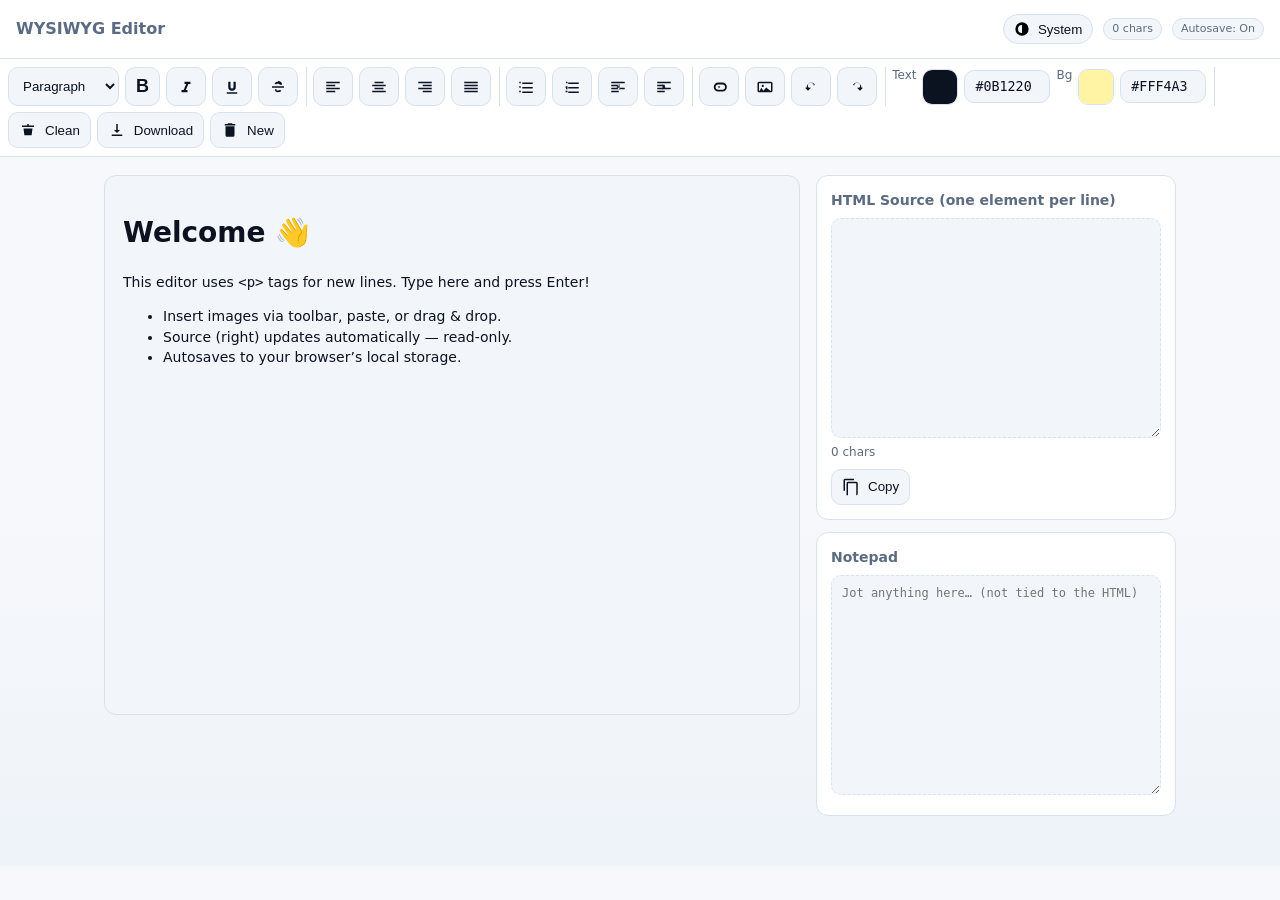
==== index.html @ 1e6ab8c6 "Update index.html" ====
<!doctype html>
<html lang="en" data-theme="">
<head>
  <meta charset="utf-8" />
  <title>WYSIWYG HTML Editor</title>
  <meta name="viewport" content="width=device-width, initial-scale=1" />
  <meta name="color-scheme" content="light dark">
  <style>
    /* ===== THEME VARIABLES ===== */
    :root{
      --bg:#f6f8fb; --bg-2:#eef3f9; --panel:#ffffff; --panel-2:#f2f6fb; --border:#d8e1ee;
      --text:#0b1220; --muted:#5b6b81; --accent:#2b6cff; --accent-2:#16a34a; --danger:#dc2626; --code-text:#0b1220;
      --btn-hover: color-mix(in srgb, var(--panel-2) 85%, var(--accent) 15%);
      --btn-hover-b: color-mix(in srgb, var(--border) 60%, var(--accent) 40%);
      --btn-active: color-mix(in srgb, var(--panel-2) 65%, var(--accent) 35%);
      --btn-active-b: color-mix(in srgb, var(--border) 40%, var(--accent) 60%);
      --color-scheme: light dark; /* controls native popups like color picker */
    }
    @media (prefers-color-scheme: dark){
      :root{
        --bg:#0f1216; --bg-2:#0c1016; --panel:#151a21; --panel-2:#1b2230; --border:#2a3442;
        --text:#e9eef6; --muted:#9db0c9; --accent:#6ea8ff; --accent-2:#7bd389; --danger:#ff6b6b; --code-text:#cfe4ff;
        --btn-hover: color-mix(in srgb, var(--panel-2) 85%, var(--accent) 15%);
        --btn-hover-b: color-mix(in srgb, var(--border) 60%, var(--accent) 40%);
        --btn-active: color-mix(in srgb, var(--panel-2) 65%, var(--accent) 35%);
        --btn-active-b: color-mix(in srgb, var(--border) 40%, var(--accent) 60%);
      }
    }
    [data-theme="light"]{ --color-scheme: light; }
    [data-theme="dark"]{ --color-scheme: dark; }

    /* ===== LAYOUT & UI ===== */
    *{box-sizing:border-box}
    body{
      margin:0; background:linear-gradient(180deg,var(--bg), var(--bg) 60%, var(--bg-2));
      color:var(--text);
      font:14px/1.45 system-ui,-apple-system,Segoe UI,Roboto,"Helvetica Neue",Arial,"Noto Sans","Apple Color Emoji","Segoe UI Emoji";
    }
    header{
      padding:14px 16px;border-bottom:1px solid var(--border);background:var(--panel);
      display:flex;align-items:center;gap:10px;flex-wrap:wrap;position:sticky;top:0;z-index:10;
    }
    header h1{margin:0;margin-right:auto;font-size:16px;font-weight:600;color:var(--muted);}
    .toolbar{
      display:flex;flex-wrap:wrap;gap:6px;background:var(--panel);padding:8px;border-bottom:1px solid var(--border);
      position:sticky;top:54px;z-index:9;
    }
    .group{display:flex;gap:6px;padding-right:8px;border-right:1px solid var(--border)}
    .group:last-child{border:none;padding-right:0}
    button.tool{
      appearance:none;border:1px solid var(--border);background:var(--panel-2);color:var(--text);
      padding:8px 10px;border-radius:10px;cursor:pointer;display:inline-flex;align-items:center;gap:8px;
      transition:background .15s,border-color .15s,transform .02s;user-select:none;
    }
    button.tool:hover{background:var(--btn-hover);border-color:var(--btn-hover-b)}
    button.tool:active{transform:translateY(1px)}
    button.tool[aria-pressed="true"]{background:var(--btn-active);border-color:var(--btn-active-b)}
    button.tool svg{width:18px;height:18px;fill:currentColor}
    .tool--text .txt{font-weight:900;font-size:18px;letter-spacing:.2px}
    select.tool, input.tool{
      background:var(--panel-2);color:var(--text);border:1px solid var(--border);
      border-radius:10px;padding:8px 10px;cursor:pointer
    }
    /* Color pickers match toolbar + follow theme; add HEX inputs */
    .color-wrap{display:flex;align-items:center;gap:6px}
    input[type="color"].tool{
      -webkit-appearance:none;appearance:none;width:36px;height:36px;padding:0;
      border:1px solid var(--border);border-radius:10px;background:var(--panel-2);cursor:pointer;
      color-scheme: var(--color-scheme);
    }
    input[type="color"].tool::-webkit-color-swatch-wrapper{padding:0}
    input[type="color"].tool::-webkit-color-swatch{border:none;border-radius:8px}
    input[type="color"].tool::-moz-color-swatch{border:none;border-radius:8px}
    input[type="text"].hex{
      width:86px; padding:8px 10px; border:1px solid var(--border); border-radius:10px;
      background:var(--panel-2); color:var(--text); font-family:ui-monospace,SFMono-Regular,Menlo,Consolas,monospace;
    }

    .wrap{
      max-width:1100px;margin:18px auto;padding:0 14px 32px;
      display:grid;grid-template-columns:1fr 360px;gap:16px;
    }
    @media (max-width: 980px){.wrap{grid-template-columns:1fr}}
    .editor{
      min-height:60vh;background:var(--panel-2);border:1px solid var(--border);
      border-radius:12px;padding:18px;outline:none;overflow:auto;
    }
    .editor:focus{box-shadow:0 0 0 2px color-mix(in srgb, var(--accent) 15%, transparent), 0 0 0 1px color-mix(in srgb, var(--accent) 25%, transparent)}
    .side{display:flex;flex-direction:column;gap:12px;}
    .card{background:var(--panel);border:1px solid var(--border);
      border-radius:12px;padding:14px;}
    .card h3{margin:0 0 8px;font-size:14px;color:var(--muted)}
    textarea.code{
      width:100%;min-height:220px;background:var(--panel-2);color:var(--code-text);
      border:1px dashed var(--border);border-radius:10px;padding:10px;
      font-family:ui-monospace,SFMono-Regular,Menlo,Consolas,monospace;font-size:12px
    }
    .status{font-size:12px;color:var(--muted)}
    .pill{font-size:11px;padding:2px 8px;border:1px solid var(--border);
      background:var(--panel-2);color:var(--muted);border-radius:999px}

    /* Theme toggle chip */
    .theme-toggle{
      display:inline-flex;align-items:center;gap:8px;border:1px solid var(--border);
      background:var(--panel-2);color:var(--text);padding:6px 10px;border-radius:999px;cursor:pointer;
    }
    .theme-toggle svg{width:16px;height:16px}

    /* Themed dialogs */
    dialog{
      border:1px solid var(--border); border-radius:12px; padding:16px 16px 12px;
      background:var(--panel); color:var(--text); max-width:520px;
    }
    dialog::backdrop{ background: rgba(0,0,0,.45); }
    dialog form h3{ margin:0 0 10px; color:var(--text); }
    dialog label{display:block; margin-top:10px; font-size:13px; color:var(--muted)}
    dialog input, dialog button{ font:inherit; color:var(--text); }
    dialog input{
      width:100%; padding:8px 10px; border-radius:10px; border:1px solid var(--border);
      background:var(--panel-2); margin-top:4px;
    }
    dialog .row{display:grid; grid-template-columns:1fr 1fr; gap:10px}
    dialog menu{ margin:14px 0 0; padding:0; }
    dialog button{
      appearance:none; border:1px solid var(--border); background:var(--panel-2);
      padding:8px 12px; border-radius:10px; cursor:pointer;
    }
    dialog button:hover{ background:var(--btn-hover); border-color:var(--btn-hover-b); }
  </style>
</head>
<body>
  <header>
    <h1>WYSIWYG Editor</h1>
    <button id="themeBtn" class="theme-toggle" title="Theme: System">
      <svg id="themeIcon" viewBox="0 0 24 24" aria-hidden="true"><path d="M12 2a10 10 0 100 20 10 10 0 000-20zm0 4v12a6 6 0 010-12z"/></svg>
      <span id="themeLabel">System</span>
    </button>
    <span class="pill" id="bodyCount">0 chars</span>
    <span class="pill" title="Autosaves locally">Autosave: On</span>
  </header>

  <!-- TOOLBAR -->
  <div class="toolbar" role="toolbar" aria-label="Editor toolbar">
    <div class="group">
      <select id="blockFormat" class="tool" title="Paragraph / Heading">
        <option value="p" selected>Paragraph</option>
        <option value="h1">Heading 1</option>
        <option value="h2">Heading 2</option>
        <option value="h3">Heading 3</option>
        <option value="blockquote">Blockquote</option>
        <option value="pre">Code Block</option>
      </select>
      <button class="tool tool--text" data-cmd="bold" aria-label="Bold (Ctrl/Cmd+B)"><span class="txt">B</span></button>
      <button class="tool" data-cmd="italic" aria-label="Italic (Ctrl/Cmd+I)">
        <svg viewBox="0 0 24 24"><path d="M10 5v3h2.2l-3.4 8H6v3h8v-3h-2.2l3.4-8H18V5z"/></svg>
      </button>
      <button class="tool" data-cmd="underline" aria-label="Underline (Ctrl/Cmd+U)">
        <svg viewBox="0 0 24 24"><path d="M12 17a5 5 0 005-5V5h-3v7a2 2 0 01-4 0V5H7v7a5 5 0 005 5zm-7 2v2h14v-2H5z"/></svg>
      </button>
      <!-- cleaner strike icon -->
      <button class="tool" data-cmd="strikeThrough" aria-label="Strikethrough">
        <svg viewBox="0 0 24 24"><path d="M4 11h16v2H4zM8 16c0 1.8 2 3 4 3 1.8 0 3.3-.6 4.4-1.6l-1.6-1.6c-.6.6-1.6 1-2.8 1-1.3 0-2-.5-2-.9 0-.3.1-.6.4-.9H8.3c-.2.3-.3.7-.3 1zM12 5c-2.2 0-3.8.9-4.6 2l1.8 1.8c.5-.7 1.5-1.3 2.8-1.3 1.3 0 2.2.5 2.2 1.1 0 .2 0 .3-.1.4h3.1c.1-.3.2-.6.2-1 0-2-2.1-4-5.4-4z"/></svg>
      </button>
    </div>

    <div class="group">
      <button class="tool" data-cmd="justifyLeft" aria-label="Align Left">
        <svg viewBox="0 0 24 24"><path d="M3 5h18v2H3zM3 9h12v2H3zM3 13h18v2H3zM3 17h12v2H3z"/></svg>
      </button>
      <button class="tool" data-cmd="justifyCenter" aria-label="Align Center">
        <svg viewBox="0 0 24 24"><path d="M6 5h12v2H6zM3 9h18v2H3zM6 13h12v2H6zM3 17h18v2H3z"/></svg>
      </button>
      <button class="tool" data-cmd="justifyRight" aria-label="Align Right">
        <svg viewBox="0 0 24 24"><path d="M3 5h18v2H3zM9 9h12v2H9zM3 13h18v2H3zM9 17h12v2H9z"/></svg>
      </button>
      <button class="tool" data-cmd="justifyFull" aria-label="Justify">
        <svg viewBox="0 0 24 24"><path d="M3 5h18v2H3zM3 9h18v2H3zM3 13h18v2H3zM3 17h18v2H3z"/></svg>
      </button>
    </div>

    <div class="group">
      <button class="tool" data-cmd="insertUnorderedList" aria-label="Bulleted List">
        <svg viewBox="0 0 24 24"><path d="M7 6h14v2H7zM3 5h2v2H3zM7 12h14v2H7zM3 11h2v2H3zM7 18h14v2H7zM3 17h2v2H3z"/></svg>
      </button>
      <button class="tool" data-cmd="insertOrderedList" aria-label="Numbered List">
        <svg viewBox="0 0 24 24"><path d="M7 6h14v2H7zM4 5h2v2H4zM7 12h14v2H7zM3.5 11H6v4H4v-2H3.5zM7 18h14v2H7zM3.5 17H6v2H3.5z"/></svg>
      </button>
      <!-- cleaner outdent/indent -->
      <button class="tool" data-cmd="outdent" aria-label="Outdent">
        <svg viewBox="0 0 24 24"><path d="M3 5h18v2H3zM3 9h10v2H3zM3 13h18v2H3zM3 17h10v2H3zM14 8l-4 4 4 4V8z"/></svg>
      </button>
      <button class="tool" data-cmd="indent" aria-label="Indent">
        <svg viewBox="0 0 24 24"><path d="M3 5h18v2H3zM3 9h10v2H3zM3 13h18v2H3zM3 17h10v2H3zM10 8l4 4-4 4V8z"/></svg>
      </button>
    </div>

    <div class="group">
      <!-- updated link icon -->
      <button class="tool" id="linkBtn" aria-label="Insert Link">
        <svg viewBox="0 0 24 24"><path d="M7.5 12a3.5 3.5 0 013.5-3.5h3V6h-3a6 6 0 100 12h3v-2.5h-3A3.5 3.5 0 017.5 12zM13 11h-2v2h2v-2zm3.5-5h-3v2.5h3a3.5 3.5 0 010 7h-3V18h3a6 6 0 000-12z"/></svg>
      </button>
      <!-- updated image icon -->
      <button class="tool" id="imageBtn" aria-label="Insert Image">
        <svg viewBox="0 0 24 24"><path d="M20 5H4a2 2 0 00-2 2v10a2 2 0 002 2h16a2 2 0 002-2V7a2 2 0 00-2-2zm0 12H4V7h16v10zM7 13l3 4 3.5-4.5L19 17H5l2-4zM9 9a1.5 1.5 0 110 3 1.5 1.5 0 010-3z"/></svg>
      </button>
      <input type="file" id="imageFile" accept="image/*" style="display:none">
      <button class="tool" data-cmd="undo" aria-label="Undo">
        <svg viewBox="0 0 24 24"><path d="M13 6a7 7 0 00-7 7H4l4 4 4-4H9a4 4 0 116.8-2.8l1.4-1.4A7 7 0 0013 6z"/></svg>
      </button>
      <button class="tool" data-cmd="redo" aria-label="Redo">
        <svg viewBox="0 0 24 24"><path d="M11 6a7 7 0 017 7h2l-4 4-4-4h3a4 4 0 10-6.8-2.8L6.8 8.8A7 7 0 0111 6z"/></svg>
      </button>
    </div>

    <div class="group">
      <label class="status" for="foreColor">Text</label>
      <div class="color-wrap">
        <input class="tool" id="foreColor" type="color" value="#0b1220" title="Text color">
        <input class="hex" id="foreHex" type="text" value="#0B1220" spellcheck="false">
      </div>
      <label class="status" for="backColor">Bg</label>
      <div class="color-wrap">
        <input class="tool" id="backColor" type="color" value="#fff4a3" title="Highlight color">
        <input class="hex" id="backHex" type="text" value="#FFF4A3" spellcheck="false">
      </div>
    </div>

    <div class="group">
      <button class="tool" id="cleanBtn" title="Clean unsafe HTML">
        <svg viewBox="0 0 24 24"><path d="M4 6h16v2H4zM6 10h12l-1.2 9H7.2L6 10zm5-6h2v2h-2z"/></svg>Clean
      </button>
      <button class="tool" id="downloadBtn" title="Download HTML">
        <svg viewBox="0 0 24 24"><path d="M5 20h14v-2H5v2zM11 4h2v8h3l-4 4-4-4h3z"/></svg>Download
      </button>
      <button class="tool" id="clearBtn" title="Clear document">
        <svg viewBox="0 0 24 24"><path d="M6 19a2 2 0 002 2h8a2 2 0 002-2V7H6v12zM19 4h-3.5l-1-1h-5l-1 1H5v2h14V4z"/></svg>New
      </button>
    </div>
  </div>

  <div class="wrap">
    <div>
      <div id="editor" class="editor" contenteditable="true" role="textbox" aria-multiline="true" spellcheck="true">
        <h1>Welcome 👋</h1>
        <p>This editor uses <code>&lt;p&gt;</code> tags for new lines. Type here and press Enter!</p>
        <ul>
          <li>Insert images via toolbar, paste, or drag &amp; drop.</li>
          <li>Source (right) updates automatically — read-only.</li>
          <li>Autosaves to your browser’s local storage.</li>
        </ul>
      </div>
    </div>

    <aside class="side">
      <div class="card">
        <h3>HTML Source (one element per line)</h3>
        <textarea id="code" class="code" aria-label="HTML source (read-only)" readonly></textarea>
        <div class="status" id="charCount">0 chars</div>
        <div style="margin-top:8px; display:flex; gap:8px; flex-wrap:wrap">
          <button class="tool" id="copyBtn" title="Copy source"><svg viewBox="0 0 24 24"><path d="M16 1H4a2 2 0 00-2 2v14h2V3h12V1zm3 4H8a2 2 0 00-2 2v16h13a2 2 0 002-2V7a2 2 0 00-2-2zm0 18H8V7h11v16z"/></svg>Copy</button>
        </div>
      </div>
      <div class="card">
        <h3>Notepad</h3>
        <textarea id="notes" class="code" placeholder="Jot anything here… (not tied to the HTML)"></textarea>
      </div>
    </aside>
  </div>

  <!-- Link Modal -->
  <dialog id="linkDialog">
    <form method="dialog">
      <h3>Insert Link</h3>
      <div class="row">
        <label>Mode
          <select id="linkMode" style="width:100%;padding:8px 10px;border-radius:10px;border:1px solid var(--border);background:var(--panel-2);color:var(--text)">
            <option value="url" selected>URL</option>
            <option value="email">Email (mailto:)</option>
          </select>
        </label>
        <label>Text
          <input type="text" id="linkText" placeholder="Link text">
        </label>
      </div>
      <div id="urlFields">
        <label>URL
          <input type="url" id="linkUrl" placeholder="https://example.com">
        </label>
        <label><input type="checkbox" id="linkBlank" checked> Open in new tab</label>
      </div>
      <div id="emailFields" style="display:none">
        <label>Email
          <input type="email" id="mailTo" placeholder="name@example.com">
        </label>
        <div class="row">
          <label>Subject
            <input type="text" id="mailSubj" placeholder="Subject">
          </label>
          <label>Body (optional)
            <input type="text" id="mailBody" placeholder="Message">
          </label>
        </div>
      </div>
      <menu style="display:flex;gap:8px;justify-content:flex-end">
        <button value="cancel">Cancel</button>
        <button id="linkApply" value="default">Insert</button>
      </menu>
    </form>
  </dialog>

  <!-- Image Modal -->
  <dialog id="imageDialog">
    <form method="dialog">
      <h3>Insert Image</h3>
      <label>Image URL<input type="url" id="imageUrl" placeholder="https://..."></label>
      <div style="display:flex;gap:8px;align-items:center;margin:10px 0">
        <span class="status">or</span>
        <button id="chooseFileBtn" type="button">Choose File…</button>
        <input type="file" id="imageFile2" accept="image/*" style="display:none">
      </div>
      <label>Alt text<input type="text" id="imageAlt" placeholder="Describe the image"></label>
      <menu style="display:flex;gap:8px;justify-content:flex-end">
        <button value="cancel">Cancel</button>
        <button id="imageApply" value="default">Insert</button>
      </menu>
    </form>
  </dialog>

  <script>
    // === Elements ===
    const root = document.documentElement;
    const editor = document.getElementById('editor');
    const codeArea = document.getElementById('code');
    const charCount = document.getElementById('charCount');
    const copyBtn = document.getElementById('copyBtn');
    const themeBtn = document.getElementById('themeBtn');
    const themeLabel = document.getElementById('themeLabel');
    const themeIcon = document.getElementById('themeIcon');
    const bodyCount = document.getElementById('bodyCount');
    const foreColor = document.getElementById('foreColor');
    const backColor = document.getElementById('backColor');
    const foreHex = document.getElementById('foreHex');
    const backHex = document.getElementById('backHex');

    // Force <p> for Enter
    document.execCommand('defaultParagraphSeparator', false, 'p');

    // --- Paragraph normalization & cleanup ---
    const INLINE_OK = new Set(['BR','IMG','A','SPAN','STRONG','EM','B','I','U','S','SMALL','SUP','SUB','CODE','KBD','MARK','TIME']);
    function wrapTopTextInParagraph(container) {
      const nodes = Array.from(container.childNodes);
      nodes.forEach(node => {
        if (node.nodeType === 3 && node.nodeValue.trim()) {
          const p = document.createElement('p');
          p.textContent = node.nodeValue.trim();
          node.replaceWith(p);
        }
      });
    }
    function removeTrailingEmptyParas(container){
      const paras = Array.from(container.querySelectorAll('p'));
      paras.forEach(p=>{
        const onlyBr = p.childNodes.length===1 && p.firstChild.nodeName==='BR';
        const empty = p.textContent.replace(/\u200B/g,'').trim()==='';
        if ((onlyBr || empty) && (container.children.length>1 || p.previousElementSibling || p.nextElementSibling)){
          p.remove();
        }
      });
      // if totally empty, ensure one empty <p><br></p> so caret works
      if (!container.children.length){
        const p=document.createElement('p'); p.appendChild(document.createElement('br')); container.appendChild(p);
      }
    }
    function normalizeDivsToParagraphs(rootEl) {
      const divs = rootEl.querySelectorAll('div');
      divs.forEach(div => {
        const hasBlocks = [...div.children].some(c => c.nodeType === 1 && !INLINE_OK.has(c.tagName));
        if (!hasBlocks) {
          const p = document.createElement('p');
          while (div.firstChild) p.appendChild(div.firstChild);
          div.replaceWith(p);
        }
      });
      wrapTopTextInParagraph(rootEl);
      removeTrailingEmptyParas(rootEl);
    }

    // Helpers
    function esc(s){ return s.replace(/&/g,'&amp;').replace(/</g,'&lt;').replace(/>/g,'&gt;'); }

    // One-element-per-line formatter
    const VOID = new Set(['AREA','BASE','BR','COL','EMBED','HR','IMG','INPUT','LINK','META','PARAM','SOURCE','TRACK','WBR']);
    function attrs(el){
      return Array.from(el.attributes).map(a => ` ${a.name}="${a.value.replace(/"/g,'&quot;')}"`).join('');
    }
    function serializeOneLine(rootEl){
      const lines=[];
      function visit(node){
        if (node.nodeType===1){
          const el=node; const tag=el.tagName.toLowerCase();
          if (VOID.has(el.tagName)){ lines.push(`<${tag}${attrs(el)}/>'); return; }
          if (tag==='ul' || tag==='ol'){
            lines.push(`<${tag}${attrs(el)}>`); 
            el.childNodes.forEach(n=>{ if (n.nodeType===1 && n.tagName==='LI'){ lines.push(`<li>${n.innerHTML.replace(/\n+/g,' ').trim()}</li>`); } });
            lines.push(`</${tag}>`); return;
          }
          const hasElements = el.children.length>0;
          if (!hasElements){
            const text = el.textContent ?? '';
            lines.push(`<${tag}${attrs(el)}>${esc(text)}</${tag}>`);
          } else {
            lines.push(`<${tag}${attrs(el)}>`); 
            Array.from(el.childNodes).forEach(c=>{
              if (c.nodeType===1) visit(c);
              else if (c.nodeType===3){ const t=c.nodeValue.trim(); if (t) lines.push(esc(t)); }
              else if (c.nodeType===8){ lines.push(`<!--${c.nodeValue}-->`); }
            });
            lines.push(`</${tag}>`);
          }
        } else if (node.nodeType===3){
          const t=node.nodeValue.trim(); if (t) lines.push(esc(t));
        } else if (node.nodeType===8){
          lines.push(`<!--${node.nodeValue}-->`);
        }
      }
      Array.from(rootEl.childNodes).forEach(visit);
      return lines.join('\n');
    }

    // Update source + counts
    function updateCounts(){
      const len = editor.innerText.replace(/\n/g,'').length;
      bodyCount.textContent = `${len.toLocaleString()} chars`;
    }
    function updateCodeFromEditor(){
      const oneLine = serializeOneLine(editor);
      codeArea.value = oneLine;
      charCount.textContent = oneLine.length.toLocaleString() + ' chars';
      updateCounts();
    }

    // Exec helper
    function exec(cmd,val=null){
      document.execCommand(cmd,false,val);
      editor.focus();
      normalizeDivsToParagraphs(editor);
      save();
      updateCodeFromEditor();
    }
    function setBlock(tag){
      if (tag==='p') exec('formatBlock','<p>');
      else if (tag==='blockquote') exec('formatBlock','<blockquote>');
      else if (tag==='pre') exec('formatBlock','<pre>');
      else exec('formatBlock','<'+tag+'>');
    }

    // Toolbar bindings
    document.querySelectorAll('button.tool[data-cmd]').forEach(btn=> btn.addEventListener('click', ()=> exec(btn.dataset.cmd)));
    document.getElementById('blockFormat').addEventListener('change', e=> setBlock(e.target.value));

    // Color controls + HEX sync
    const toHex = (v)=> v.toUpperCase();
    const normHex = (h)=> {
      if (!h) return null;
      h = h.trim().replace(/^#?/,'');
      if (h.length===3) h = h.split('').map(c=>c+c).join('');
      if (/^[0-9a-fA-F]{6}$/.test(h)) return '#'+h.toUpperCase();
      return null;
    };
    function applyFore(val){ exec('foreColor', val); foreColor.value = val; foreHex.value = toHex(val); }
    function applyBack(val){ exec('hiliteColor', val); backColor.value = val; backHex.value = toHex(val); }
    foreColor.addEventListener('change', e=> applyFore(e.target.value));
    backColor.addEventListener('change', e=> applyBack(e.target.value));
    foreHex.addEventListener('input', e=> { const v=normHex(e.target.value); if (v){ e.target.value=v; applyFore(v); }});
    backHex.addEventListener('input', e=> { const v=normHex(e.target.value); if (v){ e.target.value=v; applyBack(v); }});

    // Link dialog (URL / mailto)
    const linkDialog=document.getElementById('linkDialog');
    const linkMode = document.getElementById('linkMode');
    const urlFields = document.getElementById('urlFields');
    const emailFields = document.getElementById('emailFields');
    document.getElementById('linkBtn').addEventListener('click', ()=>{
      saveSelection();
      const sel=window.getSelection();
      document.getElementById('linkText').value = sel && sel.toString()? sel.toString() : '';
      document.getElementById('linkUrl').value = '';
      document.getElementById('linkBlank').checked = true;
      document.getElementById('mailTo').value=''; document.getElementById('mailSubj').value=''; document.getElementById('mailBody').value='';
      linkMode.value='url'; urlFields.style.display='block'; emailFields.style.display='none';
      linkDialog.showModal();
    });
    linkMode.addEventListener('change', ()=>{
      const email = linkMode.value==='email';
      urlFields.style.display = email ? 'none':'block';
      emailFields.style.display = email ? 'block':'none';
    });
    document.getElementById('linkApply').addEventListener('click', ()=>{
      restoreSelection();
      const text = document.getElementById('linkText').value.trim();
      let href = '#', blank=true;
      if (linkMode.value==='url'){
        href = document.getElementById('linkUrl').value.trim() || '#';
        blank = document.getElementById('linkBlank').checked;
      } else {
        const to = document.getElementById('mailTo').value.trim();
        const subj = document.getElementById('mailSubj').value.trim();
        const body = document.getElementById('mailBody').value.trim();
        const qp = [];
        if (subj) qp.push('subject='+encodeURIComponent(subj));
        if (body) qp.push('body='+encodeURIComponent(body));
        href = `mailto:${encodeURIComponent(to)}${qp.length?('?'+qp.join('&')):''}`;
        blank = false; // mailto in same window
      }
      if (!window.getSelection().toString() && text){ document.execCommand('insertText', false, text); }
      exec('createLink', href);
      const anchor = window.getSelection().anchorNode;
      let a = anchor ? (anchor.nodeType===1? anchor : anchor.parentElement) : null;
      if (a){ if (a.tagName!=='A') a=a.closest('a'); if (a){ if (blank){ a.setAttribute('target','_blank'); a.setAttribute('rel','noopener noreferrer'); } a.setAttribute('href', href); } }
      linkDialog.close();
    });

    // Image dialog
    const imageDialog=document.getElementById('imageDialog');
    document.getElementById('imageBtn').addEventListener('click', ()=>{
      saveSelection();
      document.getElementById('imageUrl').value=''; document.getElementById('imageAlt').value='';
      imageDialog.showModal();
    });
    document.getElementById('chooseFileBtn').addEventListener('click', ()=> document.getElementById('imageFile2').click());
    document.getElementById('imageFile2').addEventListener('change', handleImageFile);
    document.getElementById('imageFile').addEventListener('change', handleImageFile);
    document.getElementById('imageApply').addEventListener('click', ()=>{
      restoreSelection();
      const url=document.getElementById('imageUrl').value.trim();
      const alt=document.getElementById('imageAlt').value.trim();
      if (url){ exec('insertImage', url); setAltOnLatestImg(alt); }
      imageDialog.close();
    });
    function handleImageFile(e){
      const file=e.target.files[0]; if (!file) return;
      const reader=new FileReader();
      reader.onload=()=>{ restoreSelection(); exec('insertImage', reader.result); setAltOnLatestImg(file.name.replace(/\.[^/.]+$/, '').replace(/[-_]/g,' ')); };
      reader.readAsDataURL(file); imageDialog.close(); e.target.value='';
    }
    function setAltOnLatestImg(alt){
      const imgs=editor.querySelectorAll('img');
      if (imgs.length){ const img=imgs[imgs.length-1]; if (alt) img.setAttribute('alt', alt); img.style.maxWidth='100%'; img.style.height='auto'; }
    }

    // Selection save/restore (dialogs)
    let savedRange=null;
    function saveSelection(){ const sel=window.getSelection(); if (sel.rangeCount) savedRange=sel.getRangeAt(0); }
    function restoreSelection(){ if (!savedRange) return; const sel=window.getSelection(); sel.removeAllRanges(); sel.addRange(savedRange); }

    // Paste: plain text then normalize
    editor.addEventListener('paste', (e)=>{
      e.preventDefault();
      const text=(e.clipboardData||window.clipboardData).getData('text/plain');
      document.execCommand('insertText', false, text);
      normalizeDivsToParagraphs(editor); save(); updateCodeFromEditor();
    });

    // Drag & drop images
    ;['dragenter','dragover','dragleave','drop'].forEach(ev=>{
      editor.addEventListener(ev, e=>{ e.preventDefault(); e.stopPropagation(); });
    });
    editor.addEventListener('drop', e=>{
      const files=e.dataTransfer.files;
      if (files && files.length){
        [...files].forEach(f=>{
          if (f.type.startsWith('image/')){
            const reader=new FileReader();
            reader.onload=()=>{ exec('insertImage', reader.result); setAltOnLatestImg(f.name.replace(/\.[^/.]+$/, '').replace(/[-_]/g,' ')); };
            reader.readAsDataURL(f);
          }
        });
      } else {
        const url=e.dataTransfer.getData('text/uri-list') || e.dataTransfer.getData('text/plain');
        if (url) exec('insertImage', url);
      }
    });

    // Keyboard shortcuts
    document.addEventListener('keydown', e=>{
      const meta=e.ctrlKey||e.metaKey;
      if (meta && e.key.toLowerCase()==='b'){ e.preventDefault(); exec('bold'); }
      if (meta && e.key.toLowerCase()==='i'){ e.preventDefault(); exec('italic'); }
      if (meta && e.key.toLowerCase()==='u'){ e.preventDefault(); exec('underline'); }
    });

    // Clean HTML + normalize + sync
    function cleanHTML(html){
      const tmp=document.createElement('div'); tmp.innerHTML=html;
      tmp.querySelectorAll('script, style, iframe, object, embed, link, meta').forEach(n=>n.remove());
      tmp.querySelectorAll('*').forEach(el=>{
        [...el.attributes].forEach(a=>{
          if (/^on/i.test(a.name)) el.removeAttribute(a.name);
          if ((a.name==='href'||a.name==='src') && /^\s*javascript:/i.test(a.value)) el.removeAttribute(a.name);
        });
      });
      normalizeDivsToParagraphs(tmp);
      return tmp.innerHTML;
    }
    document.getElementById('cleanBtn').addEventListener('click', ()=>{
      editor.innerHTML = cleanHTML(editor.innerHTML);
      save(); updateCodeFromEditor();
    });

    // Download HTML
    document.getElementById('downloadBtn').addEventListener('click', ()=>{
      const blob=new Blob([wrapAsDocument(editor.innerHTML)], {type:'text/html;charset=utf-8'});
      const a=document.createElement('a'); a.href=URL.createObjectURL(blob); a.download='document.html'; a.click();
      URL.revokeObjectURL(a.href);
    });
    function wrapAsDocument(bodyHTML){
      return `<!doctype html>
<html lang="en"><head><meta charset="utf-8"><meta name="viewport" content="width=device-width,initial-scale=1"><title>Exported</title></head>
<body>${bodyHTML}</body></html>`;
    }

    // Clear (start with a proper empty paragraph)
    document.getElementById('clearBtn').addEventListener('click', ()=>{
      if (confirm('Start a new document? This will clear the editor.')){
        editor.innerHTML = '<p><br></p>';
        save();
        updateCodeFromEditor();
      }
    });

    // Copy source
    copyBtn.addEventListener('click', async ()=>{
      try{
        await navigator.clipboard.writeText(codeArea.value);
        copyBtn.textContent='Copied!'; setTimeout(()=> copyBtn.innerHTML='<svg viewBox="0 0 24 24"><path d="M16 1H4a2 2 0 00-2 2v14h2V3h12V1zm3 4H8a2 2 0 00-2 2v16h13a2 2 0 002-2V7a2 2 0 00-2-2zm0 18H8V7h11v16z"/></svg>Copy', 1200);
      }catch{ alert('Copy failed'); }
    });

    // Autosave (content + notes)
    const LS_KEY='wysiwyg-doc-v7';
    const NOTES_KEY='wysiwyg-notes';
    function save(){ try{ localStorage.setItem(LS_KEY, editor.innerHTML); }catch{} }
    function load(){
      try{ const data=localStorage.getItem(LS_KEY); if (data) editor.innerHTML=data; normalizeDivsToParagraphs(editor); }catch{}
      try{ const notes=localStorage.getItem(NOTES_KEY); if (notes!==null) document.getElementById('notes').value=notes; }catch{}
    }
    document.getElementById('notes').addEventListener('input', e=>{
      try{ localStorage.setItem(NOTES_KEY, e.target.value); }catch{}
    });

    // Observe editor -> update source
    const observer=new MutationObserver(()=>{ updateCodeFromEditor(); });
    observer.observe(editor, {subtree:true, childList:true, characterData:true});

    // Init
    load(); updateCodeFromEditor();

    // Button active states
    function refreshActiveStates(){
      const map={bold:'bold', italic:'italic', underline:'underline', strikeThrough:'strikeThrough'};
      document.querySelectorAll('button.tool[data-cmd]').forEach(btn=>{
        const cmd=btn.dataset.cmd;
        if (map[cmd]) btn.setAttribute('aria-pressed', document.queryCommandState(cmd)?'true':'false');
      });
    }
    setInterval(refreshActiveStates, 300);

    // ===== THEME LOGIC =====
    const THEME_KEY='wysiwyg-theme-pref'; // 'system' | 'light' | 'dark'
    function applyTheme(mode){
      if (mode==='light'){ root.setAttribute('data-theme','light'); themeLabel.textContent='Light'; themeBtn.title='Theme: Light'; setIcon('sun'); }
      else if (mode==='dark'){ root.setAttribute('data-theme','dark'); themeLabel.textContent='Dark'; themeBtn.title='Theme: Dark'; setIcon('moon'); }
      else { root.setAttribute('data-theme',''); themeLabel.textContent='System'; themeBtn.title='Theme: System'; setIcon('auto'); }
      try{ localStorage.setItem(THEME_KEY, mode); }catch{}
    }
    function setIcon(kind){
      if (kind==='moon'){ themeIcon.innerHTML='<path d="M21 12.79A9 9 0 1111.21 3 7 7 0 0021 12.79z"/>'; }
      else if (kind==='sun'){ themeIcon.innerHTML='<path d="M6.76 4.84l-1.8-1.79-1.41 1.41 1.79 1.8 1.42-1.42zM12 4V1h0v3h0zm5.24.84l1.79-1.8 1.41 1.41-1.8 1.79-1.4-1.4zM4 12H1v0h3v0zm19 0h-3v0h3v0zM6.76 19.16l-1.42 1.42-1.79-1.8 1.41-1.41 1.8 1.79zM20.45 18.36l1.41 1.41-1.79 1.79-1.4-1.4 1.78-1.8zM12 23v-3h0v3h0zM12 7a5 5 0 100 10 5 5 0 000-10z"/>'; }
      else { themeIcon.innerHTML='<path d="M12 2a10 10 0 100 20 10 10 0 000-20zm0 4v12a6 6 0 010-12z"/>'; }
    }
    function nextTheme(mode){ return mode==='system' ? 'light' : mode==='light' ? 'dark' : 'system'; }
    function initTheme(){
      let saved='system'; try{ saved=localStorage.getItem(THEME_KEY)||'system'; }catch{}
      applyTheme(saved);
      const mq=window.matchMedia('(prefers-color-scheme: dark)');
      mq.addEventListener?.('change', ()=>{ if ((localStorage.getItem(THEME_KEY)||'system')==='system'){ applyTheme('system'); }});
    }
    themeBtn.addEventListener('click', ()=>{
      const current = localStorage.getItem(THEME_KEY) || 'system';
      applyTheme(nextTheme(current));
    });
    initTheme();
  </script>
</body>
</html>
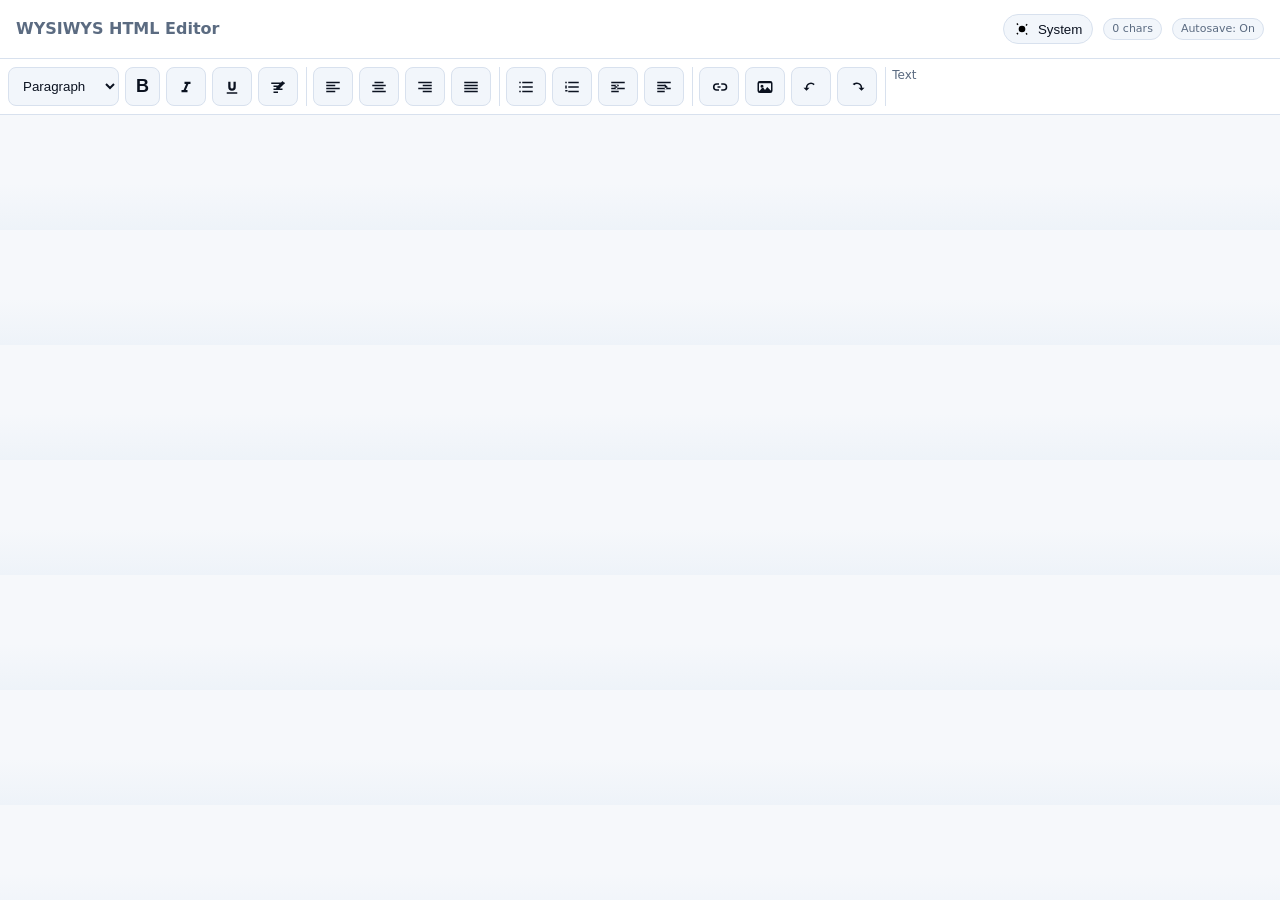
==== commit 2aa3b442: "Update index.html" ====
--- a/index.html
+++ b/index.html
@@ -2,11 +2,10 @@
 <html lang="en" data-theme="">
 <head>
   <meta charset="utf-8" />
-  <title>WYSIWYG HTML Editor</title>
+  <title>WYSIWYS HTML Editor</title>
   <meta name="viewport" content="width=device-width, initial-scale=1" />
   <meta name="color-scheme" content="light dark">
   <style>
-    /* ===== THEME VARIABLES ===== */
     :root{
       --bg:#f6f8fb; --bg-2:#eef3f9; --panel:#ffffff; --panel-2:#f2f6fb; --border:#d8e1ee;
       --text:#0b1220; --muted:#5b6b81; --accent:#2b6cff; --accent-2:#16a34a; --danger:#dc2626; --code-text:#0b1220;
@@ -14,7 +13,6 @@
       --btn-hover-b: color-mix(in srgb, var(--border) 60%, var(--accent) 40%);
       --btn-active: color-mix(in srgb, var(--panel-2) 65%, var(--accent) 35%);
       --btn-active-b: color-mix(in srgb, var(--border) 40%, var(--accent) 60%);
-      --color-scheme: light dark; /* controls native popups like color picker */
     }
     @media (prefers-color-scheme: dark){
       :root{
@@ -26,15 +24,21 @@
         --btn-active-b: color-mix(in srgb, var(--border) 40%, var(--accent) 60%);
       }
     }
-    [data-theme="light"]{ --color-scheme: light; }
-    [data-theme="dark"]{ --color-scheme: dark; }
+    [data-theme="light"]{
+      --bg:#f6f8fb; --bg-2:#eef3f9; --panel:#ffffff; --panel-2:#f2f6fb; --border:#d8e1ee;
+      --text:#0b1220; --muted:#5b6b81; --accent:#2b6cff; --accent-2:#16a34a; --danger:#dc2626; --code-text:#0b1220;
+    }
+    [data-theme="dark"]{
+      --bg:#0f1216; --bg-2:#0c1016; --panel:#151a21; --panel-2:#1b2230; --border:#2a3442;
+      --text:#e9eef6; --muted:#9db0c9; --accent:#6ea8ff; --accent-2:#7bd389; --danger:#ff6b6b; --code-text:#cfe4ff;
+    }
 
-    /* ===== LAYOUT & UI ===== */
     *{box-sizing:border-box}
     body{
       margin:0; background:linear-gradient(180deg,var(--bg), var(--bg) 60%, var(--bg-2));
       color:var(--text);
       font:14px/1.45 system-ui,-apple-system,Segoe UI,Roboto,"Helvetica Neue",Arial,"Noto Sans","Apple Color Emoji","Segoe UI Emoji";
+      color-scheme: light dark;
     }
     header{
       padding:14px 16px;border-bottom:1px solid var(--border);background:var(--panel);
@@ -49,7 +53,7 @@
     .group:last-child{border:none;padding-right:0}
     button.tool{
       appearance:none;border:1px solid var(--border);background:var(--panel-2);color:var(--text);
-      padding:8px 10px;border-radius:10px;cursor:pointer;display:inline-flex;align-items:center;gap:8px;
+      padding:8px 10px;border-radius:8px;cursor:pointer;display:inline-flex;align-items:center;gap:8px;
       transition:background .15s,border-color .15s,transform .02s;user-select:none;
     }
     button.tool:hover{background:var(--btn-hover);border-color:var(--btn-hover-b)}
@@ -59,83 +63,88 @@
     .tool--text .txt{font-weight:900;font-size:18px;letter-spacing:.2px}
     select.tool, input.tool{
       background:var(--panel-2);color:var(--text);border:1px solid var(--border);
-      border-radius:10px;padding:8px 10px;cursor:pointer
+      border-radius:8px;padding:8px 10px;cursor:pointer
     }
-    /* Color pickers match toolbar + follow theme; add HEX inputs */
     .color-wrap{display:flex;align-items:center;gap:6px}
+    .hex-input{width:84px;padding:8px 10px;border:1px solid var(--border);border-radius:8px;background:var(--panel-2);color:var(--text);font-family:ui-monospace,monospace}
     input[type="color"].tool{
       -webkit-appearance:none;appearance:none;width:36px;height:36px;padding:0;
-      border:1px solid var(--border);border-radius:10px;background:var(--panel-2);cursor:pointer;
-      color-scheme: var(--color-scheme);
+      border:1px solid var(--border);border-radius:8px;background:var(--panel-2);cursor:pointer;
     }
     input[type="color"].tool::-webkit-color-swatch-wrapper{padding:0}
-    input[type="color"].tool::-webkit-color-swatch{border:none;border-radius:8px}
-    input[type="color"].tool::-moz-color-swatch{border:none;border-radius:8px}
-    input[type="text"].hex{
-      width:86px; padding:8px 10px; border:1px solid var(--border); border-radius:10px;
-      background:var(--panel-2); color:var(--text); font-family:ui-monospace,SFMono-Regular,Menlo,Consolas,monospace;
-    }
+    input[type="color"].tool::-webkit-color-swatch{border:none;border-radius:6px}
+    input[type="color"].tool::-moz-color-swatch{border:none;border-radius:6px}
+    input[type="color"].tool:hover{background:var(--btn-hover);border-color:var(--btn-hover-b)}
 
     .wrap{
       max-width:1100px;margin:18px auto;padding:0 14px 32px;
-      display:grid;grid-template-columns:1fr 360px;gap:16px;
+      display:grid;grid-template-columns:1fr 340px;gap:16px;
     }
     @media (max-width: 980px){.wrap{grid-template-columns:1fr}}
+    .card{background:var(--panel);border:1px solid var(--border);border-radius:12px}
+    .editor-card{padding:18px}
     .editor{
       min-height:60vh;background:var(--panel-2);border:1px solid var(--border);
-      border-radius:12px;padding:18px;outline:none;overflow:auto;
+      border-radius:10px;padding:18px;outline:none;overflow:auto;
     }
     .editor:focus{box-shadow:0 0 0 2px color-mix(in srgb, var(--accent) 15%, transparent), 0 0 0 1px color-mix(in srgb, var(--accent) 25%, transparent)}
     .side{display:flex;flex-direction:column;gap:12px;}
-    .card{background:var(--panel);border:1px solid var(--border);
-      border-radius:12px;padding:14px;}
-    .card h3{margin:0 0 8px;font-size:14px;color:var(--muted)}
-    textarea.code{
+    .card .card-body{padding:14px}
+    .card h3{margin:0 0 8px;font-size:14px;color:var(--muted);padding:14px 14px 0}
+    textarea.code, textarea#notes{
       width:100%;min-height:220px;background:var(--panel-2);color:var(--code-text);
-      border:1px dashed var(--border);border-radius:10px;padding:10px;
+      border:1px dashed var(--border);border-radius:8px;padding:10px;
       font-family:ui-monospace,SFMono-Regular,Menlo,Consolas,monospace;font-size:12px
     }
     .status{font-size:12px;color:var(--muted)}
     .pill{font-size:11px;padding:2px 8px;border:1px solid var(--border);
       background:var(--panel-2);color:var(--muted);border-radius:999px}
 
-    /* Theme toggle chip */
     .theme-toggle{
       display:inline-flex;align-items:center;gap:8px;border:1px solid var(--border);
       background:var(--panel-2);color:var(--text);padding:6px 10px;border-radius:999px;cursor:pointer;
     }
     .theme-toggle svg{width:16px;height:16px}
 
-    /* Themed dialogs */
     dialog{
-      border:1px solid var(--border); border-radius:12px; padding:16px 16px 12px;
+      border:1px solid var(--border); border-radius:10px; padding:16px 16px 12px;
       background:var(--panel); color:var(--text); max-width:520px;
     }
-    dialog::backdrop{ background: rgba(0,0,0,.45); }
+    dialog::backdrop{ background: rgba(0,0,0,.4); }
     dialog form h3{ margin:0 0 10px; color:var(--text); }
-    dialog label{display:block; margin-top:10px; font-size:13px; color:var(--muted)}
+    dialog label{display:block;margin-bottom:8px}
     dialog input, dialog button{ font:inherit; color:var(--text); }
     dialog input{
-      width:100%; padding:8px 10px; border-radius:10px; border:1px solid var(--border);
+      width:100%; padding:8px 10px; border-radius:8px; border:1px solid var(--border);
       background:var(--panel-2); margin-top:4px;
     }
-    dialog .row{display:grid; grid-template-columns:1fr 1fr; gap:10px}
+    dialog .row{display:grid;grid-template-columns:1fr 1fr;gap:8px}
     dialog menu{ margin:14px 0 0; padding:0; }
     dialog button{
       appearance:none; border:1px solid var(--border); background:var(--panel-2);
-      padding:8px 12px; border-radius:10px; cursor:pointer;
+      padding:8px 12px; border-radius:8px; cursor:pointer;
     }
     dialog button:hover{ background:var(--btn-hover); border-color:var(--btn-hover-b); }
+
+    /* Toast */
+    .toast{
+      position:fixed; right:18px; bottom:18px; background:var(--panel);
+      color:var(--text); border:1px solid var(--border); padding:10px 12px;
+      border-radius:10px; box-shadow:0 6px 18px rgba(0,0,0,.2); opacity:0; transform:translateY(8px);
+      transition:opacity .18s, transform .18s; pointer-events:none; z-index:9999;
+      font-size:13px;
+    }
+    .toast.show{opacity:1; transform:translateY(0)}
   </style>
 </head>
 <body>
   <header>
-    <h1>WYSIWYG Editor</h1>
+    <h1>WYSIWYS HTML Editor</h1>
     <button id="themeBtn" class="theme-toggle" title="Theme: System">
-      <svg id="themeIcon" viewBox="0 0 24 24" aria-hidden="true"><path d="M12 2a10 10 0 100 20 10 10 0 000-20zm0 4v12a6 6 0 010-12z"/></svg>
+      <svg id="themeIcon" viewBox="0 0 24 24" aria-hidden="true"><path d="M6.76 4.84l-1.8-1.79-1.41 1.41 1.79 1.8 1.42-1.42zm10.48 14.32l1.79 1.8 1.41-1.41-1.8-1.79-1.4 1.4zM12 4V1h-0v3h0zm0 19v-3h0v3h0zM4 12H1v0h3v0zm19 0h-3v0h3v0zM6.76 19.16l-1.42 1.42-1.79-1.8 1.41-1.41 1.8 1.79zM20.45 5.64l-1.41-1.41-1.79 1.79 1.4 1.4 1.8-1.78zM12 7a5 5 0 100 10 5 5 0 000-10z"/></svg>
       <span id="themeLabel">System</span>
     </button>
-    <span class="pill" id="bodyCount">0 chars</span>
+    <span class="pill" id="mainCount">0 chars</span>
     <span class="pill" title="Autosaves locally">Autosave: On</span>
   </header>
 
@@ -151,544 +160,35 @@
         <option value="pre">Code Block</option>
       </select>
       <button class="tool tool--text" data-cmd="bold" aria-label="Bold (Ctrl/Cmd+B)"><span class="txt">B</span></button>
-      <button class="tool" data-cmd="italic" aria-label="Italic (Ctrl/Cmd+I)">
-        <svg viewBox="0 0 24 24"><path d="M10 5v3h2.2l-3.4 8H6v3h8v-3h-2.2l3.4-8H18V5z"/></svg>
-      </button>
-      <button class="tool" data-cmd="underline" aria-label="Underline (Ctrl/Cmd+U)">
-        <svg viewBox="0 0 24 24"><path d="M12 17a5 5 0 005-5V5h-3v7a2 2 0 01-4 0V5H7v7a5 5 0 005 5zm-7 2v2h14v-2H5z"/></svg>
-      </button>
-      <!-- cleaner strike icon -->
-      <button class="tool" data-cmd="strikeThrough" aria-label="Strikethrough">
-        <svg viewBox="0 0 24 24"><path d="M4 11h16v2H4zM8 16c0 1.8 2 3 4 3 1.8 0 3.3-.6 4.4-1.6l-1.6-1.6c-.6.6-1.6 1-2.8 1-1.3 0-2-.5-2-.9 0-.3.1-.6.4-.9H8.3c-.2.3-.3.7-.3 1zM12 5c-2.2 0-3.8.9-4.6 2l1.8 1.8c.5-.7 1.5-1.3 2.8-1.3 1.3 0 2.2.5 2.2 1.1 0 .2 0 .3-.1.4h3.1c.1-.3.2-.6.2-1 0-2-2.1-4-5.4-4z"/></svg>
+      <button class="tool" data-cmd="italic" aria-label="Italic (Ctrl/Cmd+I)"><svg viewBox="0 0 24 24"><path d="M10 5v3h2.21l-3.42 8H6v3h8v-3h-2.21l3.42-8H18V5z"/></svg></button>
+      <button class="tool" data-cmd="underline" aria-label="Underline (Ctrl/Cmd+U)"><svg viewBox="0 0 24 24"><path d="M12 17a5 5 0 0 0 5-5V5h-3v7a2 2 0 0 1-4 0V5H7v7a5 5 0 0 0 5 5zm-7 2v2h14v-2H5z"/></svg></button>
+      <button class="tool" id="clearFormatBtn" title="Clear format (remove styles, reset to paragraph)">
+        <svg viewBox="0 0 24 24"><path d="M3 6h18v2H3V6zm3 4h8v2H6v-2zm0 4h12v2H6v-2zm0 4h6v2H6v-2zM17 3l4 4-8 8-4 1 1-4 8-8z"/></svg>
       </button>
     </div>
 
     <div class="group">
-      <button class="tool" data-cmd="justifyLeft" aria-label="Align Left">
-        <svg viewBox="0 0 24 24"><path d="M3 5h18v2H3zM3 9h12v2H3zM3 13h18v2H3zM3 17h12v2H3z"/></svg>
-      </button>
-      <button class="tool" data-cmd="justifyCenter" aria-label="Align Center">
-        <svg viewBox="0 0 24 24"><path d="M6 5h12v2H6zM3 9h18v2H3zM6 13h12v2H6zM3 17h18v2H3z"/></svg>
-      </button>
-      <button class="tool" data-cmd="justifyRight" aria-label="Align Right">
-        <svg viewBox="0 0 24 24"><path d="M3 5h18v2H3zM9 9h12v2H9zM3 13h18v2H3zM9 17h12v2H9z"/></svg>
-      </button>
-      <button class="tool" data-cmd="justifyFull" aria-label="Justify">
-        <svg viewBox="0 0 24 24"><path d="M3 5h18v2H3zM3 9h18v2H3zM3 13h18v2H3zM3 17h18v2H3z"/></svg>
-      </button>
+      <button class="tool" data-cmd="justifyLeft" aria-label="Align Left"><svg viewBox="0 0 24 24"><path d="M3 5h18v2H3zM3 9h12v2H3zM3 13h18v2H3zM3 17h12v2H3z"/></svg></button>
+      <button class="tool" data-cmd="justifyCenter" aria-label="Align Center"><svg viewBox="0 0 24 24"><path d="M6 5h12v2H6zM3 9h18v2H3zM6 13h12v2H6zM3 17h18v2H3z"/></svg></button>
+      <button class="tool" data-cmd="justifyRight" aria-label="Align Right"><svg viewBox="0 0 24 24"><path d="M3 5h18v2H3zM9 9h12v2H9zM3 13h18v2H3zM9 17h12v2H9z"/></svg></button>
+      <button class="tool" data-cmd="justifyFull" aria-label="Justify"><svg viewBox="0 0 24 24"><path d="M3 5h18v2H3zM3 9h18v2H3zM3 13h18v2H3zM3 17h18v2H3z"/></svg></button>
     </div>
 
     <div class="group">
-      <button class="tool" data-cmd="insertUnorderedList" aria-label="Bulleted List">
-        <svg viewBox="0 0 24 24"><path d="M7 6h14v2H7zM3 5h2v2H3zM7 12h14v2H7zM3 11h2v2H3zM7 18h14v2H7zM3 17h2v2H3z"/></svg>
-      </button>
-      <button class="tool" data-cmd="insertOrderedList" aria-label="Numbered List">
-        <svg viewBox="0 0 24 24"><path d="M7 6h14v2H7zM4 5h2v2H4zM7 12h14v2H7zM3.5 11H6v4H4v-2H3.5zM7 18h14v2H7zM3.5 17H6v2H3.5z"/></svg>
-      </button>
-      <!-- cleaner outdent/indent -->
-      <button class="tool" data-cmd="outdent" aria-label="Outdent">
-        <svg viewBox="0 0 24 24"><path d="M3 5h18v2H3zM3 9h10v2H3zM3 13h18v2H3zM3 17h10v2H3zM14 8l-4 4 4 4V8z"/></svg>
-      </button>
-      <button class="tool" data-cmd="indent" aria-label="Indent">
-        <svg viewBox="0 0 24 24"><path d="M3 5h18v2H3zM3 9h10v2H3zM3 13h18v2H3zM3 17h10v2H3zM10 8l4 4-4 4V8z"/></svg>
-      </button>
+      <button class="tool" data-cmd="insertUnorderedList" aria-label="Bulleted List"><svg viewBox="0 0 24 24"><path d="M7 5h14v2H7zM3 5h2v2H3zM7 11h14v2H7zM3 11h2v2H3zM7 17h14v2H7zM3 17h2v2H3z"/></svg></button>
+      <button class="tool" data-cmd="insertOrderedList" aria-label="Numbered List"><svg viewBox="0 0 24 24"><path d="M7 5h14v2H7zM3 5h2v2H3zM7 11h14v2H7zM3 10h2v4H3zM7 17h14v2H7zM3 16h3v2H3z"/></svg></button>
+      <button class="tool" data-cmd="outdent" aria-label="Outdent"><svg viewBox="0 0 24 24"><path d="M3 5h18v2H3zM3 9h10v2H3zM3 13h18v2H3zM3 17h10v2H3zM11 8l-4 4 4 4V8z"/></svg></button>
+      <button class="tool" data-cmd="indent" aria-label="Indent"><svg viewBox="0 0 24 24"><path d="M3 5h18v2H3zM3 9h10v2H3zM3 13h18v2H3zM3 17h10v2H3zM13 8v8l4-4-4-4z"/></svg></button>
     </div>
 
     <div class="group">
-      <!-- updated link icon -->
-      <button class="tool" id="linkBtn" aria-label="Insert Link">
-        <svg viewBox="0 0 24 24"><path d="M7.5 12a3.5 3.5 0 013.5-3.5h3V6h-3a6 6 0 100 12h3v-2.5h-3A3.5 3.5 0 017.5 12zM13 11h-2v2h2v-2zm3.5-5h-3v2.5h3a3.5 3.5 0 010 7h-3V18h3a6 6 0 000-12z"/></svg>
-      </button>
-      <!-- updated image icon -->
-      <button class="tool" id="imageBtn" aria-label="Insert Image">
-        <svg viewBox="0 0 24 24"><path d="M20 5H4a2 2 0 00-2 2v10a2 2 0 002 2h16a2 2 0 002-2V7a2 2 0 00-2-2zm0 12H4V7h16v10zM7 13l3 4 3.5-4.5L19 17H5l2-4zM9 9a1.5 1.5 0 110 3 1.5 1.5 0 010-3z"/></svg>
-      </button>
+      <button class="tool" id="linkBtn" aria-label="Insert Link"><svg viewBox="0 0 24 24"><path d="M3.9 12a5.1 5.1 0 0 1 5.1-5.1h3V9h-3a3 3 0 1 0 0 6h3v2.1h-3A5.1 5.1 0 0 1 3.9 12zm11.1-3V6.9h3A5.1 5.1 0 0 1 23.1 12 5.1 5.1 0 0 1 18 17.1h-3V15h3a3 3 0 1 0 0-6h-3zM10 11h4v2h-4z"/></svg></button>
+      <button class="tool" id="imageBtn" aria-label="Insert Image"><svg viewBox="0 0 24 24"><path d="M19 4H5a3 3 0 0 0-3 3v10a3 3 0 0 0 3 3h14a3 3 0 0 0 3-3V7a3 3 0 0 0-3-3zm1 13H4V7h16v10zM8 9a2 2 0 1 0 0 4 2 2 0 0 0 0-4zm-3 8l4-5 3 4 3-4 5 5H5z"/></svg></button>
       <input type="file" id="imageFile" accept="image/*" style="display:none">
-      <button class="tool" data-cmd="undo" aria-label="Undo">
-        <svg viewBox="0 0 24 24"><path d="M13 6a7 7 0 00-7 7H4l4 4 4-4H9a4 4 0 116.8-2.8l1.4-1.4A7 7 0 0013 6z"/></svg>
-      </button>
-      <button class="tool" data-cmd="redo" aria-label="Redo">
-        <svg viewBox="0 0 24 24"><path d="M11 6a7 7 0 017 7h2l-4 4-4-4h3a4 4 0 10-6.8-2.8L6.8 8.8A7 7 0 0111 6z"/></svg>
-      </button>
+      <button class="tool" data-cmd="undo" aria-label="Undo"><svg viewBox="0 0 24 24"><path d="M12 6a7 7 0 0 0-7 7H2l4 4 4-4H7a5 5 0 0 1 8.5-3.5l1.4-1.4A7 7 0 0 0 12 6z"/></svg></button>
+      <button class="tool" data-cmd="redo" aria-label="Redo"><svg viewBox="0 0 24 24"><path d="M12 6a7 7 0 0 1 7 7h3l-4 4-4-4h3a5 5 0 0 0-8.5-3.5L6.1 8.1A7 7 0 0 1 12 6z"/></svg></button>
     </div>
 
     <div class="group">
-      <label class="status" for="foreColor">Text</label>
+      <label class="status">Text</label>
       <div class="color-wrap">
-        <input class="tool" id="foreColor" type="color" value="#0b1220" title="Text color">
-        <input class="hex" id="foreHex" type="text" value="#0B1220" spellcheck="false">
-      </div>
-      <label class="status" for="backColor">Bg</label>
-      <div class="color-wrap">
-        <input class="tool" id="backColor" type="color" value="#fff4a3" title="Highlight color">
-        <input class="hex" id="backHex" type="text" value="#FFF4A3" spellcheck="false">
-      </div>
-    </div>
-
-    <div class="group">
-      <button class="tool" id="cleanBtn" title="Clean unsafe HTML">
-        <svg viewBox="0 0 24 24"><path d="M4 6h16v2H4zM6 10h12l-1.2 9H7.2L6 10zm5-6h2v2h-2z"/></svg>Clean
-      </button>
-      <button class="tool" id="downloadBtn" title="Download HTML">
-        <svg viewBox="0 0 24 24"><path d="M5 20h14v-2H5v2zM11 4h2v8h3l-4 4-4-4h3z"/></svg>Download
-      </button>
-      <button class="tool" id="clearBtn" title="Clear document">
-        <svg viewBox="0 0 24 24"><path d="M6 19a2 2 0 002 2h8a2 2 0 002-2V7H6v12zM19 4h-3.5l-1-1h-5l-1 1H5v2h14V4z"/></svg>New
-      </button>
-    </div>
-  </div>
-
-  <div class="wrap">
-    <div>
-      <div id="editor" class="editor" contenteditable="true" role="textbox" aria-multiline="true" spellcheck="true">
-        <h1>Welcome 👋</h1>
-        <p>This editor uses <code>&lt;p&gt;</code> tags for new lines. Type here and press Enter!</p>
-        <ul>
-          <li>Insert images via toolbar, paste, or drag &amp; drop.</li>
-          <li>Source (right) updates automatically — read-only.</li>
-          <li>Autosaves to your browser’s local storage.</li>
-        </ul>
-      </div>
-    </div>
-
-    <aside class="side">
-      <div class="card">
-        <h3>HTML Source (one element per line)</h3>
-        <textarea id="code" class="code" aria-label="HTML source (read-only)" readonly></textarea>
-        <div class="status" id="charCount">0 chars</div>
-        <div style="margin-top:8px; display:flex; gap:8px; flex-wrap:wrap">
-          <button class="tool" id="copyBtn" title="Copy source"><svg viewBox="0 0 24 24"><path d="M16 1H4a2 2 0 00-2 2v14h2V3h12V1zm3 4H8a2 2 0 00-2 2v16h13a2 2 0 002-2V7a2 2 0 00-2-2zm0 18H8V7h11v16z"/></svg>Copy</button>
-        </div>
-      </div>
-      <div class="card">
-        <h3>Notepad</h3>
-        <textarea id="notes" class="code" placeholder="Jot anything here… (not tied to the HTML)"></textarea>
-      </div>
-    </aside>
-  </div>
-
-  <!-- Link Modal -->
-  <dialog id="linkDialog">
-    <form method="dialog">
-      <h3>Insert Link</h3>
-      <div class="row">
-        <label>Mode
-          <select id="linkMode" style="width:100%;padding:8px 10px;border-radius:10px;border:1px solid var(--border);background:var(--panel-2);color:var(--text)">
-            <option value="url" selected>URL</option>
-            <option value="email">Email (mailto:)</option>
-          </select>
-        </label>
-        <label>Text
-          <input type="text" id="linkText" placeholder="Link text">
-        </label>
-      </div>
-      <div id="urlFields">
-        <label>URL
-          <input type="url" id="linkUrl" placeholder="https://example.com">
-        </label>
-        <label><input type="checkbox" id="linkBlank" checked> Open in new tab</label>
-      </div>
-      <div id="emailFields" style="display:none">
-        <label>Email
-          <input type="email" id="mailTo" placeholder="name@example.com">
-        </label>
-        <div class="row">
-          <label>Subject
-            <input type="text" id="mailSubj" placeholder="Subject">
-          </label>
-          <label>Body (optional)
-            <input type="text" id="mailBody" placeholder="Message">
-          </label>
-        </div>
-      </div>
-      <menu style="display:flex;gap:8px;justify-content:flex-end">
-        <button value="cancel">Cancel</button>
-        <button id="linkApply" value="default">Insert</button>
-      </menu>
-    </form>
-  </dialog>
-
-  <!-- Image Modal -->
-  <dialog id="imageDialog">
-    <form method="dialog">
-      <h3>Insert Image</h3>
-      <label>Image URL<input type="url" id="imageUrl" placeholder="https://..."></label>
-      <div style="display:flex;gap:8px;align-items:center;margin:10px 0">
-        <span class="status">or</span>
-        <button id="chooseFileBtn" type="button">Choose File…</button>
-        <input type="file" id="imageFile2" accept="image/*" style="display:none">
-      </div>
-      <label>Alt text<input type="text" id="imageAlt" placeholder="Describe the image"></label>
-      <menu style="display:flex;gap:8px;justify-content:flex-end">
-        <button value="cancel">Cancel</button>
-        <button id="imageApply" value="default">Insert</button>
-      </menu>
-    </form>
-  </dialog>
-
-  <script>
-    // === Elements ===
-    const root = document.documentElement;
-    const editor = document.getElementById('editor');
-    const codeArea = document.getElementById('code');
-    const charCount = document.getElementById('charCount');
-    const copyBtn = document.getElementById('copyBtn');
-    const themeBtn = document.getElementById('themeBtn');
-    const themeLabel = document.getElementById('themeLabel');
-    const themeIcon = document.getElementById('themeIcon');
-    const bodyCount = document.getElementById('bodyCount');
-    const foreColor = document.getElementById('foreColor');
-    const backColor = document.getElementById('backColor');
-    const foreHex = document.getElementById('foreHex');
-    const backHex = document.getElementById('backHex');
-
-    // Force <p> for Enter
-    document.execCommand('defaultParagraphSeparator', false, 'p');
-
-    // --- Paragraph normalization & cleanup ---
-    const INLINE_OK = new Set(['BR','IMG','A','SPAN','STRONG','EM','B','I','U','S','SMALL','SUP','SUB','CODE','KBD','MARK','TIME']);
-    function wrapTopTextInParagraph(container) {
-      const nodes = Array.from(container.childNodes);
-      nodes.forEach(node => {
-        if (node.nodeType === 3 && node.nodeValue.trim()) {
-          const p = document.createElement('p');
-          p.textContent = node.nodeValue.trim();
-          node.replaceWith(p);
-        }
-      });
-    }
-    function removeTrailingEmptyParas(container){
-      const paras = Array.from(container.querySelectorAll('p'));
-      paras.forEach(p=>{
-        const onlyBr = p.childNodes.length===1 && p.firstChild.nodeName==='BR';
-        const empty = p.textContent.replace(/\u200B/g,'').trim()==='';
-        if ((onlyBr || empty) && (container.children.length>1 || p.previousElementSibling || p.nextElementSibling)){
-          p.remove();
-        }
-      });
-      // if totally empty, ensure one empty <p><br></p> so caret works
-      if (!container.children.length){
-        const p=document.createElement('p'); p.appendChild(document.createElement('br')); container.appendChild(p);
-      }
-    }
-    function normalizeDivsToParagraphs(rootEl) {
-      const divs = rootEl.querySelectorAll('div');
-      divs.forEach(div => {
-        const hasBlocks = [...div.children].some(c => c.nodeType === 1 && !INLINE_OK.has(c.tagName));
-        if (!hasBlocks) {
-          const p = document.createElement('p');
-          while (div.firstChild) p.appendChild(div.firstChild);
-          div.replaceWith(p);
-        }
-      });
-      wrapTopTextInParagraph(rootEl);
-      removeTrailingEmptyParas(rootEl);
-    }
-
-    // Helpers
-    function esc(s){ return s.replace(/&/g,'&amp;').replace(/</g,'&lt;').replace(/>/g,'&gt;'); }
-
-    // One-element-per-line formatter
-    const VOID = new Set(['AREA','BASE','BR','COL','EMBED','HR','IMG','INPUT','LINK','META','PARAM','SOURCE','TRACK','WBR']);
-    function attrs(el){
-      return Array.from(el.attributes).map(a => ` ${a.name}="${a.value.replace(/"/g,'&quot;')}"`).join('');
-    }
-    function serializeOneLine(rootEl){
-      const lines=[];
-      function visit(node){
-        if (node.nodeType===1){
-          const el=node; const tag=el.tagName.toLowerCase();
-          if (VOID.has(el.tagName)){ lines.push(`<${tag}${attrs(el)}/>'); return; }
-          if (tag==='ul' || tag==='ol'){
-            lines.push(`<${tag}${attrs(el)}>`); 
-            el.childNodes.forEach(n=>{ if (n.nodeType===1 && n.tagName==='LI'){ lines.push(`<li>${n.innerHTML.replace(/\n+/g,' ').trim()}</li>`); } });
-            lines.push(`</${tag}>`); return;
-          }
-          const hasElements = el.children.length>0;
-          if (!hasElements){
-            const text = el.textContent ?? '';
-            lines.push(`<${tag}${attrs(el)}>${esc(text)}</${tag}>`);
-          } else {
-            lines.push(`<${tag}${attrs(el)}>`); 
-            Array.from(el.childNodes).forEach(c=>{
-              if (c.nodeType===1) visit(c);
-              else if (c.nodeType===3){ const t=c.nodeValue.trim(); if (t) lines.push(esc(t)); }
-              else if (c.nodeType===8){ lines.push(`<!--${c.nodeValue}-->`); }
-            });
-            lines.push(`</${tag}>`);
-          }
-        } else if (node.nodeType===3){
-          const t=node.nodeValue.trim(); if (t) lines.push(esc(t));
-        } else if (node.nodeType===8){
-          lines.push(`<!--${node.nodeValue}-->`);
-        }
-      }
-      Array.from(rootEl.childNodes).forEach(visit);
-      return lines.join('\n');
-    }
-
-    // Update source + counts
-    function updateCounts(){
-      const len = editor.innerText.replace(/\n/g,'').length;
-      bodyCount.textContent = `${len.toLocaleString()} chars`;
-    }
-    function updateCodeFromEditor(){
-      const oneLine = serializeOneLine(editor);
-      codeArea.value = oneLine;
-      charCount.textContent = oneLine.length.toLocaleString() + ' chars';
-      updateCounts();
-    }
-
-    // Exec helper
-    function exec(cmd,val=null){
-      document.execCommand(cmd,false,val);
-      editor.focus();
-      normalizeDivsToParagraphs(editor);
-      save();
-      updateCodeFromEditor();
-    }
-    function setBlock(tag){
-      if (tag==='p') exec('formatBlock','<p>');
-      else if (tag==='blockquote') exec('formatBlock','<blockquote>');
-      else if (tag==='pre') exec('formatBlock','<pre>');
-      else exec('formatBlock','<'+tag+'>');
-    }
-
-    // Toolbar bindings
-    document.querySelectorAll('button.tool[data-cmd]').forEach(btn=> btn.addEventListener('click', ()=> exec(btn.dataset.cmd)));
-    document.getElementById('blockFormat').addEventListener('change', e=> setBlock(e.target.value));
-
-    // Color controls + HEX sync
-    const toHex = (v)=> v.toUpperCase();
-    const normHex = (h)=> {
-      if (!h) return null;
-      h = h.trim().replace(/^#?/,'');
-      if (h.length===3) h = h.split('').map(c=>c+c).join('');
-      if (/^[0-9a-fA-F]{6}$/.test(h)) return '#'+h.toUpperCase();
-      return null;
-    };
-    function applyFore(val){ exec('foreColor', val); foreColor.value = val; foreHex.value = toHex(val); }
-    function applyBack(val){ exec('hiliteColor', val); backColor.value = val; backHex.value = toHex(val); }
-    foreColor.addEventListener('change', e=> applyFore(e.target.value));
-    backColor.addEventListener('change', e=> applyBack(e.target.value));
-    foreHex.addEventListener('input', e=> { const v=normHex(e.target.value); if (v){ e.target.value=v; applyFore(v); }});
-    backHex.addEventListener('input', e=> { const v=normHex(e.target.value); if (v){ e.target.value=v; applyBack(v); }});
-
-    // Link dialog (URL / mailto)
-    const linkDialog=document.getElementById('linkDialog');
-    const linkMode = document.getElementById('linkMode');
-    const urlFields = document.getElementById('urlFields');
-    const emailFields = document.getElementById('emailFields');
-    document.getElementById('linkBtn').addEventListener('click', ()=>{
-      saveSelection();
-      const sel=window.getSelection();
-      document.getElementById('linkText').value = sel && sel.toString()? sel.toString() : '';
-      document.getElementById('linkUrl').value = '';
-      document.getElementById('linkBlank').checked = true;
-      document.getElementById('mailTo').value=''; document.getElementById('mailSubj').value=''; document.getElementById('mailBody').value='';
-      linkMode.value='url'; urlFields.style.display='block'; emailFields.style.display='none';
-      linkDialog.showModal();
-    });
-    linkMode.addEventListener('change', ()=>{
-      const email = linkMode.value==='email';
-      urlFields.style.display = email ? 'none':'block';
-      emailFields.style.display = email ? 'block':'none';
-    });
-    document.getElementById('linkApply').addEventListener('click', ()=>{
-      restoreSelection();
-      const text = document.getElementById('linkText').value.trim();
-      let href = '#', blank=true;
-      if (linkMode.value==='url'){
-        href = document.getElementById('linkUrl').value.trim() || '#';
-        blank = document.getElementById('linkBlank').checked;
-      } else {
-        const to = document.getElementById('mailTo').value.trim();
-        const subj = document.getElementById('mailSubj').value.trim();
-        const body = document.getElementById('mailBody').value.trim();
-        const qp = [];
-        if (subj) qp.push('subject='+encodeURIComponent(subj));
-        if (body) qp.push('body='+encodeURIComponent(body));
-        href = `mailto:${encodeURIComponent(to)}${qp.length?('?'+qp.join('&')):''}`;
-        blank = false; // mailto in same window
-      }
-      if (!window.getSelection().toString() && text){ document.execCommand('insertText', false, text); }
-      exec('createLink', href);
-      const anchor = window.getSelection().anchorNode;
-      let a = anchor ? (anchor.nodeType===1? anchor : anchor.parentElement) : null;
-      if (a){ if (a.tagName!=='A') a=a.closest('a'); if (a){ if (blank){ a.setAttribute('target','_blank'); a.setAttribute('rel','noopener noreferrer'); } a.setAttribute('href', href); } }
-      linkDialog.close();
-    });
-
-    // Image dialog
-    const imageDialog=document.getElementById('imageDialog');
-    document.getElementById('imageBtn').addEventListener('click', ()=>{
-      saveSelection();
-      document.getElementById('imageUrl').value=''; document.getElementById('imageAlt').value='';
-      imageDialog.showModal();
-    });
-    document.getElementById('chooseFileBtn').addEventListener('click', ()=> document.getElementById('imageFile2').click());
-    document.getElementById('imageFile2').addEventListener('change', handleImageFile);
-    document.getElementById('imageFile').addEventListener('change', handleImageFile);
-    document.getElementById('imageApply').addEventListener('click', ()=>{
-      restoreSelection();
-      const url=document.getElementById('imageUrl').value.trim();
-      const alt=document.getElementById('imageAlt').value.trim();
-      if (url){ exec('insertImage', url); setAltOnLatestImg(alt); }
-      imageDialog.close();
-    });
-    function handleImageFile(e){
-      const file=e.target.files[0]; if (!file) return;
-      const reader=new FileReader();
-      reader.onload=()=>{ restoreSelection(); exec('insertImage', reader.result); setAltOnLatestImg(file.name.replace(/\.[^/.]+$/, '').replace(/[-_]/g,' ')); };
-      reader.readAsDataURL(file); imageDialog.close(); e.target.value='';
-    }
-    function setAltOnLatestImg(alt){
-      const imgs=editor.querySelectorAll('img');
-      if (imgs.length){ const img=imgs[imgs.length-1]; if (alt) img.setAttribute('alt', alt); img.style.maxWidth='100%'; img.style.height='auto'; }
-    }
-
-    // Selection save/restore (dialogs)
-    let savedRange=null;
-    function saveSelection(){ const sel=window.getSelection(); if (sel.rangeCount) savedRange=sel.getRangeAt(0); }
-    function restoreSelection(){ if (!savedRange) return; const sel=window.getSelection(); sel.removeAllRanges(); sel.addRange(savedRange); }
-
-    // Paste: plain text then normalize
-    editor.addEventListener('paste', (e)=>{
-      e.preventDefault();
-      const text=(e.clipboardData||window.clipboardData).getData('text/plain');
-      document.execCommand('insertText', false, text);
-      normalizeDivsToParagraphs(editor); save(); updateCodeFromEditor();
-    });
-
-    // Drag & drop images
-    ;['dragenter','dragover','dragleave','drop'].forEach(ev=>{
-      editor.addEventListener(ev, e=>{ e.preventDefault(); e.stopPropagation(); });
-    });
-    editor.addEventListener('drop', e=>{
-      const files=e.dataTransfer.files;
-      if (files && files.length){
-        [...files].forEach(f=>{
-          if (f.type.startsWith('image/')){
-            const reader=new FileReader();
-            reader.onload=()=>{ exec('insertImage', reader.result); setAltOnLatestImg(f.name.replace(/\.[^/.]+$/, '').replace(/[-_]/g,' ')); };
-            reader.readAsDataURL(f);
-          }
-        });
-      } else {
-        const url=e.dataTransfer.getData('text/uri-list') || e.dataTransfer.getData('text/plain');
-        if (url) exec('insertImage', url);
-      }
-    });
-
-    // Keyboard shortcuts
-    document.addEventListener('keydown', e=>{
-      const meta=e.ctrlKey||e.metaKey;
-      if (meta && e.key.toLowerCase()==='b'){ e.preventDefault(); exec('bold'); }
-      if (meta && e.key.toLowerCase()==='i'){ e.preventDefault(); exec('italic'); }
-      if (meta && e.key.toLowerCase()==='u'){ e.preventDefault(); exec('underline'); }
-    });
-
-    // Clean HTML + normalize + sync
-    function cleanHTML(html){
-      const tmp=document.createElement('div'); tmp.innerHTML=html;
-      tmp.querySelectorAll('script, style, iframe, object, embed, link, meta').forEach(n=>n.remove());
-      tmp.querySelectorAll('*').forEach(el=>{
-        [...el.attributes].forEach(a=>{
-          if (/^on/i.test(a.name)) el.removeAttribute(a.name);
-          if ((a.name==='href'||a.name==='src') && /^\s*javascript:/i.test(a.value)) el.removeAttribute(a.name);
-        });
-      });
-      normalizeDivsToParagraphs(tmp);
-      return tmp.innerHTML;
-    }
-    document.getElementById('cleanBtn').addEventListener('click', ()=>{
-      editor.innerHTML = cleanHTML(editor.innerHTML);
-      save(); updateCodeFromEditor();
-    });
-
-    // Download HTML
-    document.getElementById('downloadBtn').addEventListener('click', ()=>{
-      const blob=new Blob([wrapAsDocument(editor.innerHTML)], {type:'text/html;charset=utf-8'});
-      const a=document.createElement('a'); a.href=URL.createObjectURL(blob); a.download='document.html'; a.click();
-      URL.revokeObjectURL(a.href);
-    });
-    function wrapAsDocument(bodyHTML){
-      return `<!doctype html>
-<html lang="en"><head><meta charset="utf-8"><meta name="viewport" content="width=device-width,initial-scale=1"><title>Exported</title></head>
-<body>${bodyHTML}</body></html>`;
-    }
-
-    // Clear (start with a proper empty paragraph)
-    document.getElementById('clearBtn').addEventListener('click', ()=>{
-      if (confirm('Start a new document? This will clear the editor.')){
-        editor.innerHTML = '<p><br></p>';
-        save();
-        updateCodeFromEditor();
-      }
-    });
-
-    // Copy source
-    copyBtn.addEventListener('click', async ()=>{
-      try{
-        await navigator.clipboard.writeText(codeArea.value);
-        copyBtn.textContent='Copied!'; setTimeout(()=> copyBtn.innerHTML='<svg viewBox="0 0 24 24"><path d="M16 1H4a2 2 0 00-2 2v14h2V3h12V1zm3 4H8a2 2 0 00-2 2v16h13a2 2 0 002-2V7a2 2 0 00-2-2zm0 18H8V7h11v16z"/></svg>Copy', 1200);
-      }catch{ alert('Copy failed'); }
-    });
-
-    // Autosave (content + notes)
-    const LS_KEY='wysiwyg-doc-v7';
-    const NOTES_KEY='wysiwyg-notes';
-    function save(){ try{ localStorage.setItem(LS_KEY, editor.innerHTML); }catch{} }
-    function load(){
-      try{ const data=localStorage.getItem(LS_KEY); if (data) editor.innerHTML=data; normalizeDivsToParagraphs(editor); }catch{}
-      try{ const notes=localStorage.getItem(NOTES_KEY); if (notes!==null) document.getElementById('notes').value=notes; }catch{}
-    }
-    document.getElementById('notes').addEventListener('input', e=>{
-      try{ localStorage.setItem(NOTES_KEY, e.target.value); }catch{}
-    });
-
-    // Observe editor -> update source
-    const observer=new MutationObserver(()=>{ updateCodeFromEditor(); });
-    observer.observe(editor, {subtree:true, childList:true, characterData:true});
-
-    // Init
-    load(); updateCodeFromEditor();
-
-    // Button active states
-    function refreshActiveStates(){
-      const map={bold:'bold', italic:'italic', underline:'underline', strikeThrough:'strikeThrough'};
-      document.querySelectorAll('button.tool[data-cmd]').forEach(btn=>{
-        const cmd=btn.dataset.cmd;
-        if (map[cmd]) btn.setAttribute('aria-pressed', document.queryCommandState(cmd)?'true':'false');
-      });
-    }
-    setInterval(refreshActiveStates, 300);
-
-    // ===== THEME LOGIC =====
-    const THEME_KEY='wysiwyg-theme-pref'; // 'system' | 'light' | 'dark'
-    function applyTheme(mode){
-      if (mode==='light'){ root.setAttribute('data-theme','light'); themeLabel.textContent='Light'; themeBtn.title='Theme: Light'; setIcon('sun'); }
-      else if (mode==='dark'){ root.setAttribute('data-theme','dark'); themeLabel.textContent='Dark'; themeBtn.title='Theme: Dark'; setIcon('moon'); }
-      else { root.setAttribute('data-theme',''); themeLabel.textContent='System'; themeBtn.title='Theme: System'; setIcon('auto'); }
-      try{ localStorage.setItem(THEME_KEY, mode); }catch{}
-    }
-    function setIcon(kind){
-      if (kind==='moon'){ themeIcon.innerHTML='<path d="M21 12.79A9 9 0 1111.21 3 7 7 0 0021 12.79z"/>'; }
-      else if (kind==='sun'){ themeIcon.innerHTML='<path d="M6.76 4.84l-1.8-1.79-1.41 1.41 1.79 1.8 1.42-1.42zM12 4V1h0v3h0zm5.24.84l1.79-1.8 1.41 1.41-1.8 1.79-1.4-1.4zM4 12H1v0h3v0zm19 0h-3v0h3v0zM6.76 19.16l-1.42 1.42-1.79-1.8 1.41-1.41 1.8 1.79zM20.45 18.36l1.41 1.41-1.79 1.79-1.4-1.4 1.78-1.8zM12 23v-3h0v3h0zM12 7a5 5 0 100 10 5 5 0 000-10z"/>'; }
-      else { themeIcon.innerHTML='<path d="M12 2a10 10 0 100 20 10 10 0 000-20zm0 4v12a6 6 0 010-12z"/>'; }
-    }
-    function nextTheme(mode){ return mode==='system' ? 'light' : mode==='light' ? 'dark' : 'system'; }
-    function initTheme(){
-      let saved='system'; try{ saved=localStorage.getItem(THEME_KEY)||'system'; }catch{}
-      applyTheme(saved);
-      const mq=window.matchMedia('(prefers-color-scheme: dark)');
-      mq.addEventListener?.('change', ()=>{ if ((localStorage.getItem(THEME_KEY)||'system')==='system'){ applyTheme('system'); }});
-    }
-    themeBtn.addEventListener('click', ()=>{
-      const current = localStorage.getItem(THEME_KEY) || 'system';
-      applyTheme(nextTheme(current));
-    });
-    initTheme();
-  </script>
-</body>
-</html>
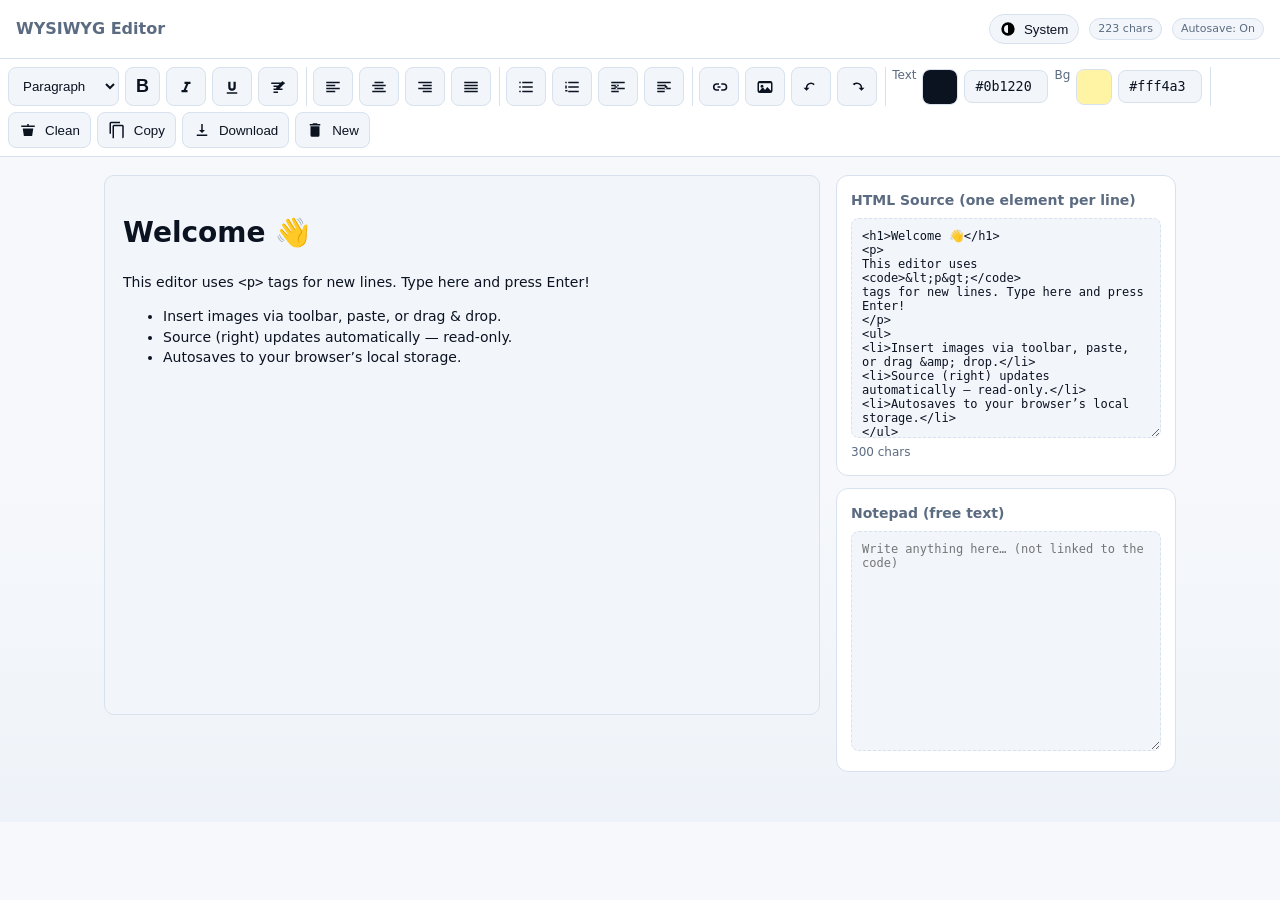
==== commit 20c6995d: "Update index.html" ====
--- a/index.html
+++ b/index.html
@@ -2,7 +2,7 @@
 <html lang="en" data-theme="">
 <head>
   <meta charset="utf-8" />
-  <title>WYSIWYS HTML Editor</title>
+  <title>WYSIWYG HTML Editor</title>
   <meta name="viewport" content="width=device-width, initial-scale=1" />
   <meta name="color-scheme" content="light dark">
   <style>
@@ -27,10 +27,18 @@
     [data-theme="light"]{
       --bg:#f6f8fb; --bg-2:#eef3f9; --panel:#ffffff; --panel-2:#f2f6fb; --border:#d8e1ee;
       --text:#0b1220; --muted:#5b6b81; --accent:#2b6cff; --accent-2:#16a34a; --danger:#dc2626; --code-text:#0b1220;
+      --btn-hover: color-mix(in srgb, var(--panel-2) 85%, var(--accent) 15%);
+      --btn-hover-b: color-mix(in srgb, var(--border) 60%, var(--accent) 40%);
+      --btn-active: color-mix(in srgb, var(--panel-2) 65%, var(--accent) 35%);
+      --btn-active-b: color-mix(in srgb, var(--border) 40%, var(--accent) 60%);
     }
     [data-theme="dark"]{
       --bg:#0f1216; --bg-2:#0c1016; --panel:#151a21; --panel-2:#1b2230; --border:#2a3442;
       --text:#e9eef6; --muted:#9db0c9; --accent:#6ea8ff; --accent-2:#7bd389; --danger:#ff6b6b; --code-text:#cfe4ff;
+      --btn-hover: color-mix(in srgb, var(--panel-2) 85%, var(--accent) 15%);
+      --btn-hover-b: color-mix(in srgb, var(--border) 60%, var(--accent) 40%);
+      --btn-active: color-mix(in srgb, var(--panel-2) 65%, var(--accent) 35%);
+      --btn-active-b: color-mix(in srgb, var(--border) 40%, var(--accent) 60%);
     }
 
     *{box-sizing:border-box}
@@ -81,16 +89,15 @@
       display:grid;grid-template-columns:1fr 340px;gap:16px;
     }
     @media (max-width: 980px){.wrap{grid-template-columns:1fr}}
-    .card{background:var(--panel);border:1px solid var(--border);border-radius:12px}
-    .editor-card{padding:18px}
     .editor{
       min-height:60vh;background:var(--panel-2);border:1px solid var(--border);
       border-radius:10px;padding:18px;outline:none;overflow:auto;
     }
     .editor:focus{box-shadow:0 0 0 2px color-mix(in srgb, var(--accent) 15%, transparent), 0 0 0 1px color-mix(in srgb, var(--accent) 25%, transparent)}
     .side{display:flex;flex-direction:column;gap:12px;}
-    .card .card-body{padding:14px}
-    .card h3{margin:0 0 8px;font-size:14px;color:var(--muted);padding:14px 14px 0}
+    .card{background:var(--panel);border:1px solid var(--border);
+      border-radius:12px;padding:14px;}
+    .card h3{margin:0 0 8px;font-size:14px;color:var(--muted)}
     textarea.code, textarea#notes{
       width:100%;min-height:220px;background:var(--panel-2);color:var(--code-text);
       border:1px dashed var(--border);border-radius:8px;padding:10px;
@@ -125,21 +132,11 @@
       padding:8px 12px; border-radius:8px; cursor:pointer;
     }
     dialog button:hover{ background:var(--btn-hover); border-color:var(--btn-hover-b); }
-
-    /* Toast */
-    .toast{
-      position:fixed; right:18px; bottom:18px; background:var(--panel);
-      color:var(--text); border:1px solid var(--border); padding:10px 12px;
-      border-radius:10px; box-shadow:0 6px 18px rgba(0,0,0,.2); opacity:0; transform:translateY(8px);
-      transition:opacity .18s, transform .18s; pointer-events:none; z-index:9999;
-      font-size:13px;
-    }
-    .toast.show{opacity:1; transform:translateY(0)}
   </style>
 </head>
 <body>
   <header>
-    <h1>WYSIWYS HTML Editor</h1>
+    <h1>WYSIWYG Editor</h1>
     <button id="themeBtn" class="theme-toggle" title="Theme: System">
       <svg id="themeIcon" viewBox="0 0 24 24" aria-hidden="true"><path d="M6.76 4.84l-1.8-1.79-1.41 1.41 1.79 1.8 1.42-1.42zm10.48 14.32l1.79 1.8 1.41-1.41-1.8-1.79-1.4 1.4zM12 4V1h-0v3h0zm0 19v-3h0v3h0zM4 12H1v0h3v0zm19 0h-3v0h3v0zM6.76 19.16l-1.42 1.42-1.79-1.8 1.41-1.41 1.8 1.79zM20.45 5.64l-1.41-1.41-1.79 1.79 1.4 1.4 1.8-1.78zM12 7a5 5 0 100 10 5 5 0 000-10z"/></svg>
       <span id="themeLabel">System</span>
@@ -162,7 +159,7 @@
       <button class="tool tool--text" data-cmd="bold" aria-label="Bold (Ctrl/Cmd+B)"><span class="txt">B</span></button>
       <button class="tool" data-cmd="italic" aria-label="Italic (Ctrl/Cmd+I)"><svg viewBox="0 0 24 24"><path d="M10 5v3h2.21l-3.42 8H6v3h8v-3h-2.21l3.42-8H18V5z"/></svg></button>
       <button class="tool" data-cmd="underline" aria-label="Underline (Ctrl/Cmd+U)"><svg viewBox="0 0 24 24"><path d="M12 17a5 5 0 0 0 5-5V5h-3v7a2 2 0 0 1-4 0V5H7v7a5 5 0 0 0 5 5zm-7 2v2h14v-2H5z"/></svg></button>
-      <button class="tool" id="clearFormatBtn" title="Clear format (remove styles, reset to paragraph)">
+      <button class="tool" data-action="clearFormat" title="Clear format (remove styles, unlink)">
         <svg viewBox="0 0 24 24"><path d="M3 6h18v2H3V6zm3 4h8v2H6v-2zm0 4h12v2H6v-2zm0 4h6v2H6v-2zM17 3l4 4-8 8-4 1 1-4 8-8z"/></svg>
       </button>
     </div>
@@ -192,3 +189,442 @@
     <div class="group">
       <label class="status">Text</label>
       <div class="color-wrap">
+        <input class="tool" id="foreColor" type="color" value="#0b1220" title="Text color">
+        <input id="foreHex" class="hex-input" value="#0b1220" aria-label="Text HEX">
+      </div>
+      <label class="status">Bg</label>
+      <div class="color-wrap">
+        <input class="tool" id="backColor" type="color" value="#fff4a3" title="Highlight color">
+        <input id="backHex" class="hex-input" value="#fff4a3" aria-label="Background HEX">
+      </div>
+    </div>
+
+    <div class="group">
+      <button class="tool" id="cleanBtn" title="Clean unsafe HTML"><svg viewBox="0 0 24 24"><path d="M3 6h18v2H3V6zm2 4h14l-1.5 10h-11L5 10zm6-6h2v2h-2V4z"/></svg>Clean</button>
+      <button class="tool" id="copyBtn" title="Copy HTML source"><svg viewBox="0 0 24 24"><path d="M16 1H4a2 2 0 0 0-2 2v14h2V3h12V1zm3 4H8a2 2 0 0 0-2 2v16h13a2 2 0 0 0 2-2V7a2 2 0 0 0-2-2zm0 18H8V7h11v16z"/></svg>Copy</button>
+      <button class="tool" id="downloadBtn" title="Download HTML"><svg viewBox="0 0 24 24"><path d="M5 20h14v-2H5v2zM11 4h2v8h3l-4 4-4-4h3z"/></svg>Download</button>
+      <button class="tool" id="clearBtn" title="Clear document"><svg viewBox="0 0 24 24"><path d="M6 19a2 2 0 0 0 2 2h8a2 2 0 0 0 2-2V7H6v12zM19 4h-3.5l-1-1h-5l-1 1H5v2h14V4z"/></svg>New</button>
+    </div>
+  </div>
+
+  <div class="wrap">
+    <div>
+      <div id="editor" class="editor" contenteditable="true" role="textbox" aria-multiline="true" spellcheck="true">
+        <h1>Welcome 👋</h1>
+        <p>This editor uses <code>&lt;p&gt;</code> tags for new lines. Type here and press Enter!</p>
+        <ul>
+          <li>Insert images via toolbar, paste, or drag &amp; drop.</li>
+          <li>Source (right) updates automatically — read-only.</li>
+          <li>Autosaves to your browser’s local storage.</li>
+        </ul>
+      </div>
+    </div>
+
+    <aside class="side">
+      <div class="card">
+        <h3>HTML Source (one element per line)</h3>
+        <textarea id="code" class="code" aria-label="HTML source (read-only)" readonly></textarea>
+        <div class="status" id="charCount">0 chars</div>
+      </div>
+      <div class="card">
+        <h3>Notepad (free text)</h3>
+        <textarea id="notes" placeholder="Write anything here… (not linked to the code)"></textarea>
+      </div>
+    </aside>
+  </div>
+
+  <!-- Link Modal -->
+  <dialog id="linkDialog">
+    <form method="dialog">
+      <h3>Insert Link</h3>
+
+      <label>Text
+        <input type="text" id="linkText" placeholder="Link text">
+      </label>
+
+      <div class="row">
+        <label>URL
+          <input type="url" id="linkUrl" placeholder="https://example.com">
+        </label>
+        <label>Email
+          <input type="email" id="linkEmail" placeholder="name@example.com">
+        </label>
+      </div>
+
+      <label>Subject (for email links)
+        <input type="text" id="linkSubject" placeholder="Subject line">
+      </label>
+
+      <label><input type="checkbox" id="linkBlank" checked> Open in new tab</label>
+      <menu style="display:flex;gap:8px;justify-content:flex-end">
+        <button value="cancel">Cancel</button>
+        <button id="linkApply" value="default">Insert</button>
+      </menu>
+    </form>
+  </dialog>
+
+  <!-- Image Modal -->
+  <dialog id="imageDialog">
+    <form method="dialog">
+      <h3>Insert Image</h3>
+      <label>Image URL
+        <input type="url" id="imageUrl" placeholder="https://...">
+      </label>
+      <div style="display:flex;gap:8px;align-items:center;margin:10px 0">
+        <span class="status">or</span>
+        <button id="chooseFileBtn" type="button">Choose File…</button>
+        <input type="file" id="imageFile2" accept="image/*" style="display:none">
+      </div>
+      <label>Alt text
+        <input type="text" id="imageAlt" placeholder="Describe the image">
+      </label>
+      <menu style="display:flex;gap:8px;justify-content:flex-end">
+        <button value="cancel">Cancel</button>
+        <button id="imageApply" value="default">Insert</button>
+      </menu>
+    </form>
+  </dialog>
+
+  <script>
+    // Elements
+    const root = document.documentElement;
+    const editor = document.getElementById('editor');
+    const codeArea = document.getElementById('code');
+    const charCount = document.getElementById('charCount');
+    const mainCount = document.getElementById('mainCount');
+    const themeBtn = document.getElementById('themeBtn');
+    const themeLabel = document.getElementById('themeLabel');
+    const themeIcon = document.getElementById('themeIcon');
+    const foreColor = document.getElementById('foreColor');
+    const backColor = document.getElementById('backColor');
+    const foreHex = document.getElementById('foreHex');
+    const backHex = document.getElementById('backHex');
+    const notes = document.getElementById('notes');
+
+    document.execCommand('defaultParagraphSeparator', false, 'p');
+
+    // Normalize paragraphs
+    const INLINE_OK = new Set(['BR','IMG','A','SPAN','STRONG','EM','B','I','U','S','SMALL','SUP','SUB','CODE','KBD','MARK','TIME']);
+    function wrapTopTextInParagraph(container){
+      [...container.childNodes].forEach(node=>{
+        if (node.nodeType===3 && node.nodeValue.trim()){
+          const p=document.createElement('p');
+          p.textContent=node.nodeValue.trim();
+          node.replaceWith(p);
+        }
+      });
+    }
+    function removeTrailingEmptyParagraph(rootEl){
+      const kids=[...rootEl.children]; if(!kids.length) return;
+      const last=kids[kids.length-1];
+      if (last.tagName==='P'){
+        const html=last.innerHTML.replace(/\s+/g,'').toLowerCase();
+        if (html==='' || html==='<br>' || html==='<br/>' || html==='<br/>'){
+          if (kids.length>1) last.remove();
+        }
+      }
+    }
+    function normalizeDivsToParagraphs(rootEl){
+      rootEl.querySelectorAll('div').forEach(div=>{
+        const hasBlocks=[...div.children].some(c=>c.nodeType===1 && !INLINE_OK.has(c.tagName));
+        if(!hasBlocks){
+          const p=document.createElement('p');
+          while(div.firstChild) p.appendChild(div.firstChild);
+          div.replaceWith(p);
+        }
+      });
+      wrapTopTextInParagraph(rootEl);
+      removeTrailingEmptyParagraph(rootEl);
+    }
+
+    // Source serializer (one element per line)
+    const VOID = new Set(['AREA','BASE','BR','COL','EMBED','HR','IMG','INPUT','LINK','META','PARAM','SOURCE','TRACK','WBR']);
+    function esc(s){return s.replace(/&/g,'&amp;').replace(/</g,'&lt;').replace(/>/g,'&gt;');}
+    function attrs(el){return Array.from(el.attributes).map(a=>` ${a.name}="${a.value.replace(/"/g,'&quot;')}"`).join('');}
+    function serializeOneLine(rootEl){
+      const lines=[];
+      function visit(node){
+        if(node.nodeType===1){
+          const el=node; const tag=el.tagName.toLowerCase();
+          if(VOID.has(el.tagName)){ lines.push(`<${tag}${attrs(el)}/>`);
+            return;
+          }
+          if(tag==='ul'||tag==='ol'){
+            lines.push(`<${tag}${attrs(el)}>`); Array.from(el.children).forEach(li=>{
+              if(li.tagName==='LI'){ lines.push(`<li>${li.innerHTML.trim()}</li>`); }
+            }); lines.push(`</${tag}>`); return;
+          }
+          const children=Array.from(el.childNodes);
+          if(children.every(c=>c.nodeType!==1)){
+            const text=el.textContent??''; lines.push(`<${tag}${attrs(el)}>${esc(text)}</${tag}>`);
+          } else {
+            lines.push(`<${tag}${attrs(el)}>`); children.forEach(c=>{
+              if(c.nodeType===1) visit(c);
+              else if(c.nodeType===3){ const t=c.nodeValue.trim(); if(t) lines.push(esc(t)); }
+              else if(c.nodeType===8){ lines.push(`<!--${c.nodeValue}-->`); }
+            }); lines.push(`</${tag}>`);
+          }
+        } else if(node.nodeType===3){ const t=node.nodeValue.trim(); if(t) lines.push(esc(t)); }
+        else if(node.nodeType===8){ lines.push(`<!--${node.nodeValue}-->`); }
+      }
+      Array.from(rootEl.childNodes).forEach(visit);
+      return lines.join('\n');
+    }
+
+    function updateCodeFromEditor(){
+      const oneLine=serializeOneLine(editor);
+      codeArea.value=oneLine;
+      charCount.textContent=oneLine.length.toLocaleString()+' chars';
+      mainCount.textContent=(editor.innerText||'').length.toLocaleString()+' chars';
+    }
+
+    // Exec
+    function exec(cmd,val=null){
+      document.execCommand(cmd,false,val);
+      editor.focus();
+      normalizeDivsToParagraphs(editor);
+      save();
+      updateCodeFromEditor();
+    }
+    function setBlock(tag){
+      if(tag==='p') exec('formatBlock','<p>');
+      else if(tag==='blockquote') exec('formatBlock','<blockquote>');
+      else if(tag==='pre') exec('formatBlock','<pre>');
+      else exec('formatBlock','<'+tag+'>');
+    }
+
+    // Clear format (selection)
+    function clearFormat(){
+      // built-ins
+      document.execCommand('removeFormat'); // clears bold/italic/underline/strike, etc.
+      document.execCommand('unlink');       // remove links
+      // scrub leftover style/class spans throughout editor (simple + safe)
+      editor.querySelectorAll('[style]').forEach(n=> n.removeAttribute('style'));
+      editor.querySelectorAll('font').forEach(n=>{ const span=document.createElement('span'); span.innerHTML=n.innerHTML; n.replaceWith(span); });
+      // normalize <b>/<i>/<u>/<s> by letting removeFormat unwrap most; any leftovers are ok semantically
+      normalizeDivsToParagraphs(editor);
+      save(); updateCodeFromEditor();
+    }
+
+    // Bindings
+    document.querySelectorAll('button.tool[data-cmd]').forEach(btn=> btn.addEventListener('click', ()=> exec(btn.dataset.cmd)));
+    document.querySelector('[data-action="clearFormat"]').addEventListener('click', clearFormat);
+    document.getElementById('blockFormat').addEventListener('change', e=> setBlock(e.target.value));
+
+    // Colors + HEX sync
+    function toHex(v){ v=v.trim(); if(/^#([0-9a-f]{3}|[0-9a-f]{6})$/i.test(v)) return v.length===4?('#'+v[1]+v[1]+v[2]+v[2]+v[3]+v[3]).toLowerCase():v.toLowerCase(); return null; }
+    foreColor.addEventListener('input', e=>{ const v=e.target.value; foreHex.value=v; exec('foreColor', v); });
+    backColor.addEventListener('input', e=>{ const v=e.target.value; backHex.value=v; exec('hiliteColor', v); });
+    foreHex.addEventListener('change', e=>{ const v=toHex(e.target.value)||foreColor.value; foreHex.value=v; foreColor.value=v; exec('foreColor', v); });
+    backHex.addEventListener('change', e=>{ const v=toHex(e.target.value)||backColor.value; backHex.value=v; backColor.value=v; exec('hiliteColor', v); });
+
+    // Link dialog (web or email)
+    const linkDialog=document.getElementById('linkDialog');
+    document.getElementById('linkBtn').addEventListener('click', ()=>{
+      saveSelection();
+      const sel=window.getSelection();
+      document.getElementById('linkText').value = sel && sel.toString()? sel.toString() : '';
+      document.getElementById('linkUrl').value = '';
+      document.getElementById('linkEmail').value = '';
+      document.getElementById('linkSubject').value = '';
+      document.getElementById('linkBlank').checked = true;
+      linkDialog.showModal();
+    });
+    document.getElementById('linkApply').addEventListener('click', ()=>{
+      restoreSelection();
+      const text=document.getElementById('linkText').value.trim();
+      const url=document.getElementById('linkUrl').value.trim();
+      const email=document.getElementById('linkEmail').value.trim();
+      const subject=document.getElementById('linkSubject').value.trim();
+      const blank=document.getElementById('linkBlank').checked;
+
+      let href=url;
+      if (!href && email){
+        const params = subject ? `?subject=${encodeURIComponent(subject)}` : '';
+        href = `mailto:${email}${params}`;
+      }
+      if (!href){ linkDialog.close(); return; }
+
+      if (!window.getSelection().toString() && text){ document.execCommand('insertText', false, text); }
+      exec('createLink', href);
+      const anchor=window.getSelection().anchorNode;
+      let a=anchor ? (anchor.nodeType===1? anchor : anchor.parentElement) : null;
+      if (a){ if (a.tagName!=='A') a=a.closest('a');
+        if (a){ if (blank && !href.startsWith('mailto:')){ a.setAttribute('target','_blank'); a.setAttribute('rel','noopener noreferrer'); }
+          a.setAttribute('href', href); } }
+      linkDialog.close();
+    });
+
+    // Image dialog
+    const imageDialog=document.getElementById('imageDialog');
+    document.getElementById('imageBtn').addEventListener('click', ()=>{
+      saveSelection();
+      document.getElementById('imageUrl').value=''; document.getElementById('imageAlt').value='';
+      imageDialog.showModal();
+    });
+    document.getElementById('chooseFileBtn').addEventListener('click', ()=> document.getElementById('imageFile2').click());
+    document.getElementById('imageFile2').addEventListener('change', handleImageFile);
+    document.getElementById('imageFile').addEventListener('change', handleImageFile);
+    document.getElementById('imageApply').addEventListener('click', ()=>{
+      restoreSelection();
+      const url=document.getElementById('imageUrl').value.trim();
+      const alt=document.getElementById('imageAlt').value.trim();
+      if (url){ exec('insertImage', url); setAltOnLatestImg(alt); }
+      imageDialog.close();
+    });
+    function handleImageFile(e){
+      const file=e.target.files[0]; if (!file) return;
+      const reader=new FileReader();
+      reader.onload=()=>{ restoreSelection(); exec('insertImage', reader.result); setAltOnLatestImg(file.name.replace(/\.[^/.]+$/, '').replace(/[-_]/g,' ')); };
+      reader.readAsDataURL(file); imageDialog.close(); e.target.value='';
+    }
+    function setAltOnLatestImg(alt){
+      const imgs=editor.querySelectorAll('img');
+      if (imgs.length){ const img=imgs[imgs.length-1]; if (alt) img.setAttribute('alt', alt); img.style.maxWidth='100%'; img.style.height='auto'; }
+    }
+
+    // Selection save/restore
+    let savedRange=null;
+    function saveSelection(){ const sel=window.getSelection(); if (sel.rangeCount) savedRange=sel.getRangeAt(0); }
+    function restoreSelection(){ if (!savedRange) return; const sel=window.getSelection(); sel.removeAllRanges(); sel.addRange(savedRange); }
+
+    // Paste plain text
+    editor.addEventListener('paste', (e)=>{
+      e.preventDefault();
+      const text=(e.clipboardData||window.clipboardData).getData('text/plain');
+      document.execCommand('insertText', false, text);
+      normalizeDivsToParagraphs(editor); save(); updateCodeFromEditor();
+    });
+
+    // Drag & drop images
+    ;['dragenter','dragover','dragleave','drop'].forEach(ev=>{
+      editor.addEventListener(ev, e=>{ e.preventDefault(); e.stopPropagation(); });
+    });
+    editor.addEventListener('drop', e=>{
+      const files=e.dataTransfer.files;
+      if (files && files.length){
+        [...files].forEach(f=>{
+          if (f.type.startsWith('image/')){
+            const reader=new FileReader();
+            reader.onload=()=>{ exec('insertImage', reader.result); setAltOnLatestImg(f.name.replace(/\.[^/.]+$/, '').replace(/[-_]/g,' ')); };
+            reader.readAsDataURL(f);
+          }
+        });
+      } else {
+        const url=e.dataTransfer.getData('text/uri-list') || e.dataTransfer.getData('text/plain');
+        if (url) exec('insertImage', url);
+      }
+    });
+
+    // Shortcuts
+    document.addEventListener('keydown', e=>{
+      const meta=e.ctrlKey||e.metaKey;
+      if (meta && e.key.toLowerCase()==='b'){ e.preventDefault(); exec('bold'); }
+      if (meta && e.key.toLowerCase()==='i'){ e.preventDefault(); exec('italic'); }
+      if (meta && e.key.toLowerCase()==='u'){ e.preventDefault(); exec('underline'); }
+    });
+
+    // Clean + sync
+    function cleanHTML(html){
+      const tmp=document.createElement('div'); tmp.innerHTML=html;
+      tmp.querySelectorAll('script, style, iframe, object, embed, link, meta').forEach(n=>n.remove());
+      tmp.querySelectorAll('*').forEach(el=>{
+        [...el.attributes].forEach(a=>{
+          if (/^on/i.test(a.name)) el.removeAttribute(a.name);
+          if ((a.name==='href'||a.name==='src') && /^\s*javascript:/i.test(a.value)) el.removeAttribute(a.name);
+        });
+      });
+      normalizeDivsToParagraphs(tmp);
+      return tmp.innerHTML;
+    }
+    document.getElementById('cleanBtn').addEventListener('click', ()=>{
+      editor.innerHTML = cleanHTML(editor.innerHTML);
+      save(); updateCodeFromEditor();
+    });
+
+    // Copy source
+    document.getElementById('copyBtn').addEventListener('click', async ()=>{
+      try{
+        await navigator.clipboard.writeText(codeArea.value);
+        alert('HTML copied to clipboard.');
+      }catch{
+        codeArea.removeAttribute('readonly'); codeArea.select(); document.execCommand('copy'); codeArea.setAttribute('readonly','');
+        alert('HTML copied.');
+      }
+    });
+
+    // Download
+    document.getElementById('downloadBtn').addEventListener('click', ()=>{
+      const blob=new Blob([wrapAsDocument(editor.innerHTML)], {type:'text/html;charset=utf-8'});
+      const a=document.createElement('a'); a.href=URL.createObjectURL(blob); a.download='document.html'; a.click();
+      URL.revokeObjectURL(a.href);
+    });
+    function wrapAsDocument(bodyHTML){
+      return `<!doctype html>
+<html lang="en"><head><meta charset="utf-8"><meta name="viewport" content="width=device-width,initial-scale=1"><title>Exported</title></head>
+<body>${bodyHTML}</body></html>`;
+    }
+
+    // Clear
+    document.getElementById('clearBtn').addEventListener('click', ()=>{
+      if (confirm('Start a new document? This will clear the editor.')){
+        editor.innerHTML = '<p><br></p>';
+        save(); updateCodeFromEditor();
+      }
+    });
+
+    // Autosave (doc + notes)
+    const LS_DOC='wysiwyg-doc-v8', LS_NOTES='wysiwyg-notes-v1';
+    function save(){ try{ localStorage.setItem(LS_DOC, editor.innerHTML); }catch{} }
+    function load(){
+      try{ const d=localStorage.getItem(LS_DOC); if (d) editor.innerHTML=d; }catch{}
+      normalizeDivsToParagraphs(editor);
+      try{ const n=localStorage.getItem(LS_NOTES); if (n!=null) notes.value=n; }catch{}
+    }
+    notes.addEventListener('input', ()=>{ try{ localStorage.setItem(LS_NOTES, notes.value); }catch{} });
+
+    // Observe editor -> update source
+    const obs=new MutationObserver(()=>{ updateCodeFromEditor(); save(); });
+    obs.observe(editor, {subtree:true, childList:true, characterData:true});
+
+    // Init
+    load(); updateCodeFromEditor();
+
+    // Button active states
+    function refreshActiveStates(){
+      const map={bold:'bold', italic:'italic', underline:'underline', strikeThrough:'strikeThrough'};
+      document.querySelectorAll('button.tool[data-cmd]').forEach(btn=>{
+        const cmd=btn.dataset.cmd;
+        if (map[cmd]) btn.setAttribute('aria-pressed', document.queryCommandState(cmd)?'true':'false');
+      });
+    }
+    setInterval(refreshActiveStates, 300);
+
+    // THEME
+    const THEME_KEY='wysiwyg-theme-pref';
+    function applyTheme(mode){
+      if (mode==='light'){ root.setAttribute('data-theme','light'); themeLabel.textContent='Light'; setIcon('sun'); }
+      else if (mode==='dark'){ root.setAttribute('data-theme','dark'); themeLabel.textContent='Dark'; setIcon('moon'); }
+      else { root.setAttribute('data-theme',''); themeLabel.textContent='System'; setIcon('auto'); }
+      try{ localStorage.setItem(THEME_KEY, mode); }catch{}
+    }
+    function setIcon(kind){
+      if (kind==='moon'){ themeIcon.innerHTML='<path d="M21 12.79A9 9 0 1111.21 3 7 7 0 0021 12.79z"/>'; }
+      else if (kind==='sun'){ themeIcon.innerHTML='<path d="M6.76 4.84l-1.8-1.79-1.41 1.41 1.79 1.8 1.42-1.42zM12 4V1h0v3h0zm5.24.84l1.79-1.8 1.41 1.41-1.8 1.79-1.4-1.4zM4 12H1v0h3v0zm19 0h-3v0h3v0zM6.76 19.16l-1.42 1.42-1.79-1.8 1.41-1.41 1.8 1.79zM20.45 18.36l1.41 1.41-1.79 1.79-1.4-1.4 1.78-1.8zM12 23v-3h0v3h0zM12 7a5 5 0 100 10 5 5 0 000-10z"/>'; }
+      else { themeIcon.innerHTML='<path d="M12 2a10 10 0 100 20 10 10 0 000-20zm0 4v12a6 6 0 010-12z"/>'; }
+    }
+    function nextTheme(mode){ return mode==='system' ? 'light' : mode==='light' ? 'dark' : 'system'; }
+    function initTheme(){
+      let saved='system'; try{ saved=localStorage.getItem(THEME_KEY)||'system'; }catch{}
+      applyTheme(saved);
+      const mq=window.matchMedia('(prefers-color-scheme: dark)');
+      mq.addEventListener?.('change', ()=>{ if ((localStorage.getItem(THEME_KEY)||'system')==='system'){ applyTheme('system'); }});
+    }
+    themeBtn.addEventListener('click', ()=>{
+      const current = localStorage.getItem(THEME_KEY) || 'system';
+      applyTheme(nextTheme(current));
+    });
+    initTheme();
+  </script>
+</body>
+</html>
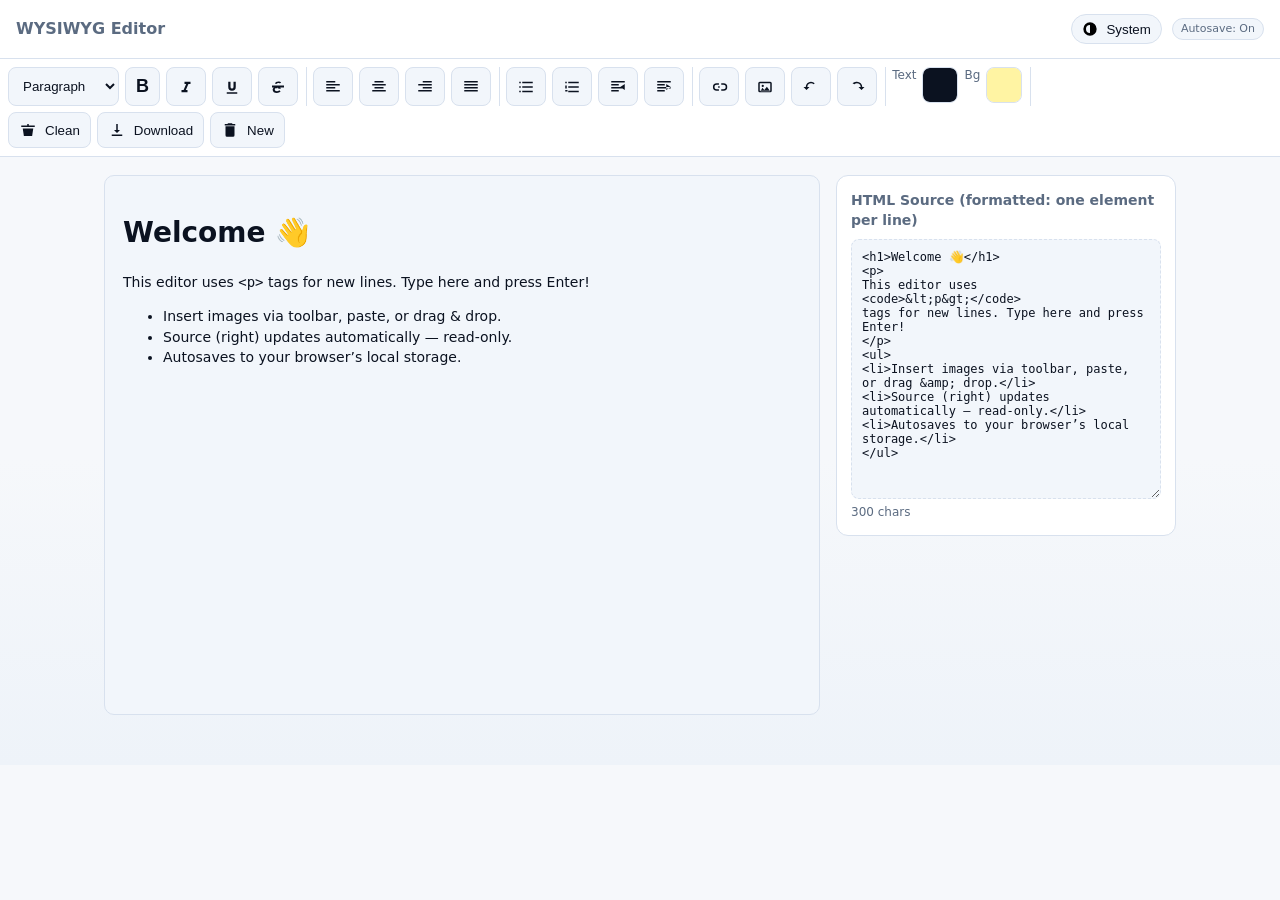
==== commit a9330734: "Update index.html" ====
--- a/index.html
+++ b/index.html
@@ -2,11 +2,13 @@
 <html lang="en" data-theme="">
 <head>
   <meta charset="utf-8" />
-  <title>WYSIWYG HTML Editor</title>
+  <title>WYSIWYG HTML Editor (Main edit + One-line source)</title>
   <meta name="viewport" content="width=device-width, initial-scale=1" />
   <meta name="color-scheme" content="light dark">
   <style>
+    /* ===== THEME VARIABLES ===== */
     :root{
+      /* Light (default) */
       --bg:#f6f8fb; --bg-2:#eef3f9; --panel:#ffffff; --panel-2:#f2f6fb; --border:#d8e1ee;
       --text:#0b1220; --muted:#5b6b81; --accent:#2b6cff; --accent-2:#16a34a; --danger:#dc2626; --code-text:#0b1220;
       --btn-hover: color-mix(in srgb, var(--panel-2) 85%, var(--accent) 15%);
@@ -16,6 +18,7 @@
     }
     @media (prefers-color-scheme: dark){
       :root{
+        /* Dark defaults if not overridden */
         --bg:#0f1216; --bg-2:#0c1016; --panel:#151a21; --panel-2:#1b2230; --border:#2a3442;
         --text:#e9eef6; --muted:#9db0c9; --accent:#6ea8ff; --accent-2:#7bd389; --danger:#ff6b6b; --code-text:#cfe4ff;
         --btn-hover: color-mix(in srgb, var(--panel-2) 85%, var(--accent) 15%);
@@ -41,12 +44,12 @@
       --btn-active-b: color-mix(in srgb, var(--border) 40%, var(--accent) 60%);
     }
 
+    /* ===== LAYOUT & UI ===== */
     *{box-sizing:border-box}
     body{
       margin:0; background:linear-gradient(180deg,var(--bg), var(--bg) 60%, var(--bg-2));
       color:var(--text);
       font:14px/1.45 system-ui,-apple-system,Segoe UI,Roboto,"Helvetica Neue",Arial,"Noto Sans","Apple Color Emoji","Segoe UI Emoji";
-      color-scheme: light dark;
     }
     header{
       padding:14px 16px;border-bottom:1px solid var(--border);background:var(--panel);
@@ -73,8 +76,7 @@
       background:var(--panel-2);color:var(--text);border:1px solid var(--border);
       border-radius:8px;padding:8px 10px;cursor:pointer
     }
-    .color-wrap{display:flex;align-items:center;gap:6px}
-    .hex-input{width:84px;padding:8px 10px;border:1px solid var(--border);border-radius:8px;background:var(--panel-2);color:var(--text);font-family:ui-monospace,monospace}
+    /* Match the color pickers to buttons */
     input[type="color"].tool{
       -webkit-appearance:none;appearance:none;width:36px;height:36px;padding:0;
       border:1px solid var(--border);border-radius:8px;background:var(--panel-2);cursor:pointer;
@@ -98,8 +100,8 @@
     .card{background:var(--panel);border:1px solid var(--border);
       border-radius:12px;padding:14px;}
     .card h3{margin:0 0 8px;font-size:14px;color:var(--muted)}
-    textarea.code, textarea#notes{
-      width:100%;min-height:220px;background:var(--panel-2);color:var(--code-text);
+    textarea.code{
+      width:100%;min-height:260px;background:var(--panel-2);color:var(--code-text);
       border:1px dashed var(--border);border-radius:8px;padding:10px;
       font-family:ui-monospace,SFMono-Regular,Menlo,Consolas,monospace;font-size:12px
     }
@@ -107,31 +109,36 @@
     .pill{font-size:11px;padding:2px 8px;border:1px solid var(--border);
       background:var(--panel-2);color:var(--muted);border-radius:999px}
 
+    /* Theme toggle chip */
     .theme-toggle{
       display:inline-flex;align-items:center;gap:8px;border:1px solid var(--border);
       background:var(--panel-2);color:var(--text);padding:6px 10px;border-radius:999px;cursor:pointer;
     }
     .theme-toggle svg{width:16px;height:16px}
 
+    /* Themed dialogs */
     dialog{
       border:1px solid var(--border); border-radius:10px; padding:16px 16px 12px;
-      background:var(--panel); color:var(--text); max-width:520px;
+      background:var(--panel); color:var(--text); max-width:480px;
     }
     dialog::backdrop{ background: rgba(0,0,0,.4); }
     dialog form h3{ margin:0 0 10px; color:var(--text); }
-    dialog label{display:block;margin-bottom:8px}
-    dialog input, dialog button{ font:inherit; color:var(--text); }
+    dialog input, dialog button{
+      font:inherit; color:var(--text);
+    }
     dialog input{
       width:100%; padding:8px 10px; border-radius:8px; border:1px solid var(--border);
       background:var(--panel-2); margin-top:4px;
     }
-    dialog .row{display:grid;grid-template-columns:1fr 1fr;gap:8px}
     dialog menu{ margin:14px 0 0; padding:0; }
     dialog button{
       appearance:none; border:1px solid var(--border); background:var(--panel-2);
       padding:8px 12px; border-radius:8px; cursor:pointer;
     }
     dialog button:hover{ background:var(--btn-hover); border-color:var(--btn-hover-b); }
+    dialog button[type="submit"], dialog #imageApply, dialog #linkApply{
+      border-color: var(--accent); color: var(--text);
+    }
   </style>
 </head>
 <body>
@@ -141,7 +148,6 @@
       <svg id="themeIcon" viewBox="0 0 24 24" aria-hidden="true"><path d="M6.76 4.84l-1.8-1.79-1.41 1.41 1.79 1.8 1.42-1.42zm10.48 14.32l1.79 1.8 1.41-1.41-1.8-1.79-1.4 1.4zM12 4V1h-0v3h0zm0 19v-3h0v3h0zM4 12H1v0h3v0zm19 0h-3v0h3v0zM6.76 19.16l-1.42 1.42-1.79-1.8 1.41-1.41 1.8 1.79zM20.45 5.64l-1.41-1.41-1.79 1.79 1.4 1.4 1.8-1.78zM12 7a5 5 0 100 10 5 5 0 000-10z"/></svg>
       <span id="themeLabel">System</span>
     </button>
-    <span class="pill" id="mainCount">0 chars</span>
     <span class="pill" title="Autosaves locally">Autosave: On</span>
   </header>
 
@@ -159,49 +165,40 @@
       <button class="tool tool--text" data-cmd="bold" aria-label="Bold (Ctrl/Cmd+B)"><span class="txt">B</span></button>
       <button class="tool" data-cmd="italic" aria-label="Italic (Ctrl/Cmd+I)"><svg viewBox="0 0 24 24"><path d="M10 5v3h2.21l-3.42 8H6v3h8v-3h-2.21l3.42-8H18V5z"/></svg></button>
       <button class="tool" data-cmd="underline" aria-label="Underline (Ctrl/Cmd+U)"><svg viewBox="0 0 24 24"><path d="M12 17a5 5 0 0 0 5-5V5h-3v7a2 2 0 0 1-4 0V5H7v7a5 5 0 0 0 5 5zm-7 2v2h14v-2H5z"/></svg></button>
-      <button class="tool" data-action="clearFormat" title="Clear format (remove styles, unlink)">
-        <svg viewBox="0 0 24 24"><path d="M3 6h18v2H3V6zm3 4h8v2H6v-2zm0 4h12v2H6v-2zm0 4h6v2H6v-2zM17 3l4 4-8 8-4 1 1-4 8-8z"/></svg>
-      </button>
+      <button class="tool" data-cmd="strikeThrough" aria-label="Strikethrough"><svg viewBox="0 0 24 24"><path d="M4 10h16v2H4zm7.5 3.5h-3c-.5.4-.8 1-.8 1.7 0 1.3 1.1 2.3 2.8 2.3 1.3 0 2.4-.5 3.2-1.2l1.8 1.8c-1.2 1.1-2.9 1.9-5 1.9-3.3 0-5.6-1.8-5.6-4.4 0-1.4.7-2.6 1.8-3.1H4v-2h16v2h-5.1c.5.4.8 1 .8 1.7h-3.2c0-.7-.6-1.2-1.8-1.2zM8 8c0-2.4 2.1-3.4 4.6-3.4 1.4 0 2.8.5 3.6 1.1l-1.7 1.7c-.5-.4-1.2-.6-1.9-.6-1.1 0-2 .5-2 .9H8z"/></svg></button>
     </div>
 
     <div class="group">
-      <button class="tool" data-cmd="justifyLeft" aria-label="Align Left"><svg viewBox="0 0 24 24"><path d="M3 5h18v2H3zM3 9h12v2H3zM3 13h18v2H3zM3 17h12v2H3z"/></svg></button>
-      <button class="tool" data-cmd="justifyCenter" aria-label="Align Center"><svg viewBox="0 0 24 24"><path d="M6 5h12v2H6zM3 9h18v2H3zM6 13h12v2H6zM3 17h18v2H3z"/></svg></button>
-      <button class="tool" data-cmd="justifyRight" aria-label="Align Right"><svg viewBox="0 0 24 24"><path d="M3 5h18v2H3zM9 9h12v2H9zM3 13h18v2H3zM9 17h12v2H9z"/></svg></button>
-      <button class="tool" data-cmd="justifyFull" aria-label="Justify"><svg viewBox="0 0 24 24"><path d="M3 5h18v2H3zM3 9h18v2H3zM3 13h18v2H3zM3 17h18v2H3z"/></svg></button>
+      <button class="tool" data-cmd="justifyLeft" aria-label="Align Left"><svg viewBox="0 0 24 24"><path d="M3 4h12v2H3V4zm0 4h18v2H3V8zm0 4h12v2H3v-2zm0 4h18v2H3v-2z"/></svg></button>
+      <button class="tool" data-cmd="justifyCenter" aria-label="Align Center"><svg viewBox="0 0 24 24"><path d="M6 4h12v2H6V4zm-3 4h18v2H3V8zm3 4h12v2H6v-2zm-3 4h18v2H3v-2z"/></svg></button>
+      <button class="tool" data-cmd="justifyRight" aria-label="Align Right"><svg viewBox="0 0 24 24"><path d="M9 4h12v2H9V4zM3 8h18v2H3V8zm6 4h12v2H9v-2zM3 16h18v2H3v-2z"/></svg></button>
+      <button class="tool" data-cmd="justifyFull" aria-label="Justify"><svg viewBox="0 0 24 24"><path d="M3 4h18v2H3V4zm0 4h18v2H3V8zm0 4h18v2H3v-2zm0 4h18v2H3v-2z"/></svg></button>
     </div>
 
     <div class="group">
       <button class="tool" data-cmd="insertUnorderedList" aria-label="Bulleted List"><svg viewBox="0 0 24 24"><path d="M7 5h14v2H7zM3 5h2v2H3zM7 11h14v2H7zM3 11h2v2H3zM7 17h14v2H7zM3 17h2v2H3z"/></svg></button>
       <button class="tool" data-cmd="insertOrderedList" aria-label="Numbered List"><svg viewBox="0 0 24 24"><path d="M7 5h14v2H7zM3 5h2v2H3zM7 11h14v2H7zM3 10h2v4H3zM7 17h14v2H7zM3 16h3v2H3z"/></svg></button>
-      <button class="tool" data-cmd="outdent" aria-label="Outdent"><svg viewBox="0 0 24 24"><path d="M3 5h18v2H3zM3 9h10v2H3zM3 13h18v2H3zM3 17h10v2H3zM11 8l-4 4 4 4V8z"/></svg></button>
-      <button class="tool" data-cmd="indent" aria-label="Indent"><svg viewBox="0 0 24 24"><path d="M3 5h18v2H3zM3 9h10v2H3zM3 13h18v2H3zM3 17h10v2H3zM13 8v8l4-4-4-4z"/></svg></button>
+      <button class="tool" data-cmd="outdent" aria-label="Outdent"><svg viewBox="0 0 24 24"><path d="M3 4h18v2H3zM3 8h10v2H3zM3 12h18v2H3zM3 16h10v2H3zM21 8v8l-6-4 6-4z"/></svg></button>
+      <button class="tool" data-cmd="indent" aria-label="Indent"><svg viewBox="0 0 24 24"><path d="M3 4h18v2H3zM3 8h10v2H3zM3 12h18v2H3zM3 16h10v2H3zM15 8v8l6-4-6-4z"/></svg></button>
     </div>
 
     <div class="group">
-      <button class="tool" id="linkBtn" aria-label="Insert Link"><svg viewBox="0 0 24 24"><path d="M3.9 12a5.1 5.1 0 0 1 5.1-5.1h3V9h-3a3 3 0 1 0 0 6h3v2.1h-3A5.1 5.1 0 0 1 3.9 12zm11.1-3V6.9h3A5.1 5.1 0 0 1 23.1 12 5.1 5.1 0 0 1 18 17.1h-3V15h3a3 3 0 1 0 0-6h-3zM10 11h4v2h-4z"/></svg></button>
-      <button class="tool" id="imageBtn" aria-label="Insert Image"><svg viewBox="0 0 24 24"><path d="M19 4H5a3 3 0 0 0-3 3v10a3 3 0 0 0 3 3h14a3 3 0 0 0 3-3V7a3 3 0 0 0-3-3zm1 13H4V7h16v10zM8 9a2 2 0 1 0 0 4 2 2 0 0 0 0-4zm-3 8l4-5 3 4 3-4 5 5H5z"/></svg></button>
+      <button class="tool" id="linkBtn" aria-label="Insert Link"><svg viewBox="0 0 24 24"><path d="M3.9 12a5 5 0 0 1 5-5h3v2h-3a3 3 0 1 0 0 6h3v2h-3a5 5 0 0 1-5-5zm7-1h2v2h-2v-2zm4.1-4h3a5 5 0 1 1 0 10h-3v-2h3a3 3 0 1 0 0-6h-3V7z"/></svg></button>
+      <button class="tool" id="imageBtn" aria-label="Insert Image"><svg viewBox="0 0 24 24"><path d="M19 5H5a2 2 0 0 0-2 2v10a2 2 0 0 0 2 2h14a2 2 0 0 0 2-2V7a2 2 0 0 0-2-2zm0 12H5V7h14v10zM8.5 13l2.5 3 3.5-4.5 4.5 6H6l2.5-4.5zM9 9a1.5 1.5 0 1 0 0 3 1.5 1.5 0 0 0 0-3z"/></svg></button>
       <input type="file" id="imageFile" accept="image/*" style="display:none">
-      <button class="tool" data-cmd="undo" aria-label="Undo"><svg viewBox="0 0 24 24"><path d="M12 6a7 7 0 0 0-7 7H2l4 4 4-4H7a5 5 0 0 1 8.5-3.5l1.4-1.4A7 7 0 0 0 12 6z"/></svg></button>
-      <button class="tool" data-cmd="redo" aria-label="Redo"><svg viewBox="0 0 24 24"><path d="M12 6a7 7 0 0 1 7 7h3l-4 4-4-4h3a5 5 0 0 0-8.5-3.5L6.1 8.1A7 7 0 0 1 12 6z"/></svg></button>
+      <button class="tool" data-cmd="undo" aria-label="Undo"><svg viewBox="0 0 24 24"><path d="M12 5a7 7 0 0 0-7 7H2l4 4 4-4H7a5 5 0 0 1 8.54-3.54l1.41-1.41A7 7 0 0 0 12 5z"/></svg></button>
+      <button class="tool" data-cmd="redo" aria-label="Redo"><svg viewBox="0 0 24 24"><path d="M12 5a7 7 0 0 1 7 7h3l-4 4-4-4h3a5 5 0 0 0-8.54-3.54L6.05 7.05A7 7 0 0 1 12 5z"/></svg></button>
     </div>
 
     <div class="group">
-      <label class="status">Text</label>
-      <div class="color-wrap">
-        <input class="tool" id="foreColor" type="color" value="#0b1220" title="Text color">
-        <input id="foreHex" class="hex-input" value="#0b1220" aria-label="Text HEX">
-      </div>
-      <label class="status">Bg</label>
-      <div class="color-wrap">
-        <input class="tool" id="backColor" type="color" value="#fff4a3" title="Highlight color">
-        <input id="backHex" class="hex-input" value="#fff4a3" aria-label="Background HEX">
-      </div>
+      <label class="status" for="foreColor">Text</label>
+      <input class="tool" id="foreColor" type="color" value="#0b1220" title="Text color">
+      <label class="status" for="backColor">Bg</label>
+      <input class="tool" id="backColor" type="color" value="#fff4a3" title="Highlight color">
     </div>
 
     <div class="group">
       <button class="tool" id="cleanBtn" title="Clean unsafe HTML"><svg viewBox="0 0 24 24"><path d="M3 6h18v2H3V6zm2 4h14l-1.5 10h-11L5 10zm6-6h2v2h-2V4z"/></svg>Clean</button>
-      <button class="tool" id="copyBtn" title="Copy HTML source"><svg viewBox="0 0 24 24"><path d="M16 1H4a2 2 0 0 0-2 2v14h2V3h12V1zm3 4H8a2 2 0 0 0-2 2v16h13a2 2 0 0 0 2-2V7a2 2 0 0 0-2-2zm0 18H8V7h11v16z"/></svg>Copy</button>
       <button class="tool" id="downloadBtn" title="Download HTML"><svg viewBox="0 0 24 24"><path d="M5 20h14v-2H5v2zM11 4h2v8h3l-4 4-4-4h3z"/></svg>Download</button>
       <button class="tool" id="clearBtn" title="Clear document"><svg viewBox="0 0 24 24"><path d="M6 19a2 2 0 0 0 2 2h8a2 2 0 0 0 2-2V7H6v12zM19 4h-3.5l-1-1h-5l-1 1H5v2h14V4z"/></svg>New</button>
     </div>
@@ -222,13 +219,9 @@
 
     <aside class="side">
       <div class="card">
-        <h3>HTML Source (one element per line)</h3>
+        <h3>HTML Source (formatted: one element per line)</h3>
         <textarea id="code" class="code" aria-label="HTML source (read-only)" readonly></textarea>
         <div class="status" id="charCount">0 chars</div>
-      </div>
-      <div class="card">
-        <h3>Notepad (free text)</h3>
-        <textarea id="notes" placeholder="Write anything here… (not linked to the code)"></textarea>
       </div>
     </aside>
   </div>
@@ -237,24 +230,8 @@
   <dialog id="linkDialog">
     <form method="dialog">
       <h3>Insert Link</h3>
-
-      <label>Text
-        <input type="text" id="linkText" placeholder="Link text">
-      </label>
-
-      <div class="row">
-        <label>URL
-          <input type="url" id="linkUrl" placeholder="https://example.com">
-        </label>
-        <label>Email
-          <input type="email" id="linkEmail" placeholder="name@example.com">
-        </label>
-      </div>
-
-      <label>Subject (for email links)
-        <input type="text" id="linkSubject" placeholder="Subject line">
-      </label>
-
+      <label>Text<input type="text" id="linkText" placeholder="Link text"></label><br><br>
+      <label>URL<input type="url" id="linkUrl" placeholder="https://example.com"></label><br><br>
       <label><input type="checkbox" id="linkBlank" checked> Open in new tab</label>
       <menu style="display:flex;gap:8px;justify-content:flex-end">
         <button value="cancel">Cancel</button>
@@ -267,17 +244,13 @@
   <dialog id="imageDialog">
     <form method="dialog">
       <h3>Insert Image</h3>
-      <label>Image URL
-        <input type="url" id="imageUrl" placeholder="https://...">
-      </label>
+      <label>Image URL<input type="url" id="imageUrl" placeholder="https://..."></label>
       <div style="display:flex;gap:8px;align-items:center;margin:10px 0">
         <span class="status">or</span>
         <button id="chooseFileBtn" type="button">Choose File…</button>
         <input type="file" id="imageFile2" accept="image/*" style="display:none">
       </div>
-      <label>Alt text
-        <input type="text" id="imageAlt" placeholder="Describe the image">
-      </label>
+      <label>Alt text<input type="text" id="imageAlt" placeholder="Describe the image"></label>
       <menu style="display:flex;gap:8px;justify-content:flex-end">
         <button value="cancel">Cancel</button>
         <button id="imageApply" value="default">Insert</button>
@@ -286,99 +259,104 @@
   </dialog>
 
   <script>
-    // Elements
+    // === Elements ===
     const root = document.documentElement;
     const editor = document.getElementById('editor');
     const codeArea = document.getElementById('code');
     const charCount = document.getElementById('charCount');
-    const mainCount = document.getElementById('mainCount');
     const themeBtn = document.getElementById('themeBtn');
     const themeLabel = document.getElementById('themeLabel');
     const themeIcon = document.getElementById('themeIcon');
-    const foreColor = document.getElementById('foreColor');
-    const backColor = document.getElementById('backColor');
-    const foreHex = document.getElementById('foreHex');
-    const backHex = document.getElementById('backHex');
-    const notes = document.getElementById('notes');
-
+
+    // Force <p> for Enter
     document.execCommand('defaultParagraphSeparator', false, 'p');
 
-    // Normalize paragraphs
+    // --- Paragraph normalization & wrapping ---
     const INLINE_OK = new Set(['BR','IMG','A','SPAN','STRONG','EM','B','I','U','S','SMALL','SUP','SUB','CODE','KBD','MARK','TIME']);
-    function wrapTopTextInParagraph(container){
-      [...container.childNodes].forEach(node=>{
-        if (node.nodeType===3 && node.nodeValue.trim()){
-          const p=document.createElement('p');
-          p.textContent=node.nodeValue.trim();
+    function wrapTopTextInParagraph(container) {
+      // Wrap stray top-level text nodes into <p>
+      [...container.childNodes].forEach(node => {
+        if (node.nodeType === 3 && node.nodeValue.trim()) {
+          const p = document.createElement('p');
+          p.textContent = node.nodeValue.trim();
           node.replaceWith(p);
         }
       });
     }
-    function removeTrailingEmptyParagraph(rootEl){
-      const kids=[...rootEl.children]; if(!kids.length) return;
-      const last=kids[kids.length-1];
-      if (last.tagName==='P'){
-        const html=last.innerHTML.replace(/\s+/g,'').toLowerCase();
-        if (html==='' || html==='<br>' || html==='<br/>' || html==='<br/>'){
-          if (kids.length>1) last.remove();
-        }
-      }
-    }
-    function normalizeDivsToParagraphs(rootEl){
-      rootEl.querySelectorAll('div').forEach(div=>{
-        const hasBlocks=[...div.children].some(c=>c.nodeType===1 && !INLINE_OK.has(c.tagName));
-        if(!hasBlocks){
-          const p=document.createElement('p');
-          while(div.firstChild) p.appendChild(div.firstChild);
+    function normalizeDivsToParagraphs(rootEl) {
+      const divs = rootEl.querySelectorAll('div');
+      divs.forEach(div => {
+        const hasBlocks = [...div.children].some(c => c.nodeType === 1 && !INLINE_OK.has(c.tagName));
+        if (!hasBlocks) {
+          const p = document.createElement('p');
+          while (div.firstChild) p.appendChild(div.firstChild);
           div.replaceWith(p);
         }
       });
       wrapTopTextInParagraph(rootEl);
-      removeTrailingEmptyParagraph(rootEl);
-    }
-
-    // Source serializer (one element per line)
+    }
+
+    // Escaper for text nodes
+    function esc(s){ return s.replace(/&/g,'&amp;').replace(/</g,'&lt;').replace(/>/g,'&gt;'); }
+
+    // One-element-per-line formatter (read-only preview)
     const VOID = new Set(['AREA','BASE','BR','COL','EMBED','HR','IMG','INPUT','LINK','META','PARAM','SOURCE','TRACK','WBR']);
-    function esc(s){return s.replace(/&/g,'&amp;').replace(/</g,'&lt;').replace(/>/g,'&gt;');}
-    function attrs(el){return Array.from(el.attributes).map(a=>` ${a.name}="${a.value.replace(/"/g,'&quot;')}"`).join('');}
+    function attrs(el){
+      return Array.from(el.attributes).map(a => ` ${a.name}="${a.value.replace(/"/g,'&quot;')}"`).join('');
+    }
     function serializeOneLine(rootEl){
       const lines=[];
       function visit(node){
-        if(node.nodeType===1){
+        if (node.nodeType===1){
           const el=node; const tag=el.tagName.toLowerCase();
-          if(VOID.has(el.tagName)){ lines.push(`<${tag}${attrs(el)}/>`);
+          if (VOID.has(el.tagName)){ // void/empty tag
+            lines.push(`<${tag}${attrs(el)}/>`);
             return;
           }
-          if(tag==='ul'||tag==='ol'){
-            lines.push(`<${tag}${attrs(el)}>`); Array.from(el.children).forEach(li=>{
-              if(li.tagName==='LI'){ lines.push(`<li>${li.innerHTML.trim()}</li>`); }
-            }); lines.push(`</${tag}>`); return;
+          if (tag==='ul' || tag==='ol'){
+            lines.push(`<${tag}${attrs(el)}>`);
+            el.childNodes.forEach(n=>{
+              if (n.nodeType===1 && n.tagName==='LI'){
+                // inline innerHTML for li, collapsed
+                const contents = n.innerHTML.replace(/\n+/g,' ').trim();
+                lines.push(`<li>${contents}</li>`);
+              }
+            });
+            lines.push(`</${tag}>`);
+            return;
           }
-          const children=Array.from(el.childNodes);
-          if(children.every(c=>c.nodeType!==1)){
-            const text=el.textContent??''; lines.push(`<${tag}${attrs(el)}>${esc(text)}</${tag}>`);
+          const elementChildren = Array.from(el.children);
+          if (elementChildren.length===0){
+            const text = el.textContent ?? '';
+            lines.push(`<${tag}${attrs(el)}>${esc(text)}</${tag}>`);
           } else {
-            lines.push(`<${tag}${attrs(el)}>`); children.forEach(c=>{
-              if(c.nodeType===1) visit(c);
-              else if(c.nodeType===3){ const t=c.nodeValue.trim(); if(t) lines.push(esc(t)); }
-              else if(c.nodeType===8){ lines.push(`<!--${c.nodeValue}-->`); }
-            }); lines.push(`</${tag}>`);
+            // Container: put opening & closing on their own lines; children on their own lines
+            lines.push(`<${tag}${attrs(el)}>`); 
+            Array.from(el.childNodes).forEach(c=>{
+              if (c.nodeType===1) visit(c);
+              else if (c.nodeType===3){ const t=c.nodeValue.trim(); if (t) lines.push(esc(t)); }
+              else if (c.nodeType===8){ lines.push(`<!--${c.nodeValue}-->`); }
+            });
+            lines.push(`</${tag}>`);
           }
-        } else if(node.nodeType===3){ const t=node.nodeValue.trim(); if(t) lines.push(esc(t)); }
-        else if(node.nodeType===8){ lines.push(`<!--${node.nodeValue}-->`); }
+        } else if (node.nodeType===3){
+          const t=node.nodeValue.trim(); if (t) lines.push(esc(t));
+        } else if (node.nodeType===8){
+          lines.push(`<!--${node.nodeValue}-->`);
+        }
       }
       Array.from(rootEl.childNodes).forEach(visit);
       return lines.join('\n');
     }
 
+    // Update source (read-only)
     function updateCodeFromEditor(){
-      const oneLine=serializeOneLine(editor);
-      codeArea.value=oneLine;
-      charCount.textContent=oneLine.length.toLocaleString()+' chars';
-      mainCount.textContent=(editor.innerText||'').length.toLocaleString()+' chars';
-    }
-
-    // Exec
+      const oneLine = serializeOneLine(editor);
+      codeArea.value = oneLine;
+      charCount.textContent = oneLine.length.toLocaleString() + ' chars';
+    }
+
+    // Exec helper
     function exec(cmd,val=null){
       document.execCommand(cmd,false,val);
       editor.focus();
@@ -387,46 +365,25 @@
       updateCodeFromEditor();
     }
     function setBlock(tag){
-      if(tag==='p') exec('formatBlock','<p>');
-      else if(tag==='blockquote') exec('formatBlock','<blockquote>');
-      else if(tag==='pre') exec('formatBlock','<pre>');
+      if (tag==='p') exec('formatBlock','<p>');
+      else if (tag==='blockquote') exec('formatBlock','<blockquote>');
+      else if (tag==='pre') exec('formatBlock','<pre>');
       else exec('formatBlock','<'+tag+'>');
     }
 
-    // Clear format (selection)
-    function clearFormat(){
-      // built-ins
-      document.execCommand('removeFormat'); // clears bold/italic/underline/strike, etc.
-      document.execCommand('unlink');       // remove links
-      // scrub leftover style/class spans throughout editor (simple + safe)
-      editor.querySelectorAll('[style]').forEach(n=> n.removeAttribute('style'));
-      editor.querySelectorAll('font').forEach(n=>{ const span=document.createElement('span'); span.innerHTML=n.innerHTML; n.replaceWith(span); });
-      // normalize <b>/<i>/<u>/<s> by letting removeFormat unwrap most; any leftovers are ok semantically
-      normalizeDivsToParagraphs(editor);
-      save(); updateCodeFromEditor();
-    }
-
-    // Bindings
+    // Toolbar bindings
     document.querySelectorAll('button.tool[data-cmd]').forEach(btn=> btn.addEventListener('click', ()=> exec(btn.dataset.cmd)));
-    document.querySelector('[data-action="clearFormat"]').addEventListener('click', clearFormat);
     document.getElementById('blockFormat').addEventListener('change', e=> setBlock(e.target.value));
-
-    // Colors + HEX sync
-    function toHex(v){ v=v.trim(); if(/^#([0-9a-f]{3}|[0-9a-f]{6})$/i.test(v)) return v.length===4?('#'+v[1]+v[1]+v[2]+v[2]+v[3]+v[3]).toLowerCase():v.toLowerCase(); return null; }
-    foreColor.addEventListener('input', e=>{ const v=e.target.value; foreHex.value=v; exec('foreColor', v); });
-    backColor.addEventListener('input', e=>{ const v=e.target.value; backHex.value=v; exec('hiliteColor', v); });
-    foreHex.addEventListener('change', e=>{ const v=toHex(e.target.value)||foreColor.value; foreHex.value=v; foreColor.value=v; exec('foreColor', v); });
-    backHex.addEventListener('change', e=>{ const v=toHex(e.target.value)||backColor.value; backHex.value=v; backColor.value=v; exec('hiliteColor', v); });
-
-    // Link dialog (web or email)
+    document.getElementById('foreColor').addEventListener('change', e=> exec('foreColor', e.target.value));
+    document.getElementById('backColor').addEventListener('change', e=> exec('hiliteColor', e.target.value));
+
+    // Link dialog
     const linkDialog=document.getElementById('linkDialog');
     document.getElementById('linkBtn').addEventListener('click', ()=>{
       saveSelection();
       const sel=window.getSelection();
       document.getElementById('linkText').value = sel && sel.toString()? sel.toString() : '';
       document.getElementById('linkUrl').value = '';
-      document.getElementById('linkEmail').value = '';
-      document.getElementById('linkSubject').value = '';
       document.getElementById('linkBlank').checked = true;
       linkDialog.showModal();
     });
@@ -434,24 +391,14 @@
       restoreSelection();
       const text=document.getElementById('linkText').value.trim();
       const url=document.getElementById('linkUrl').value.trim();
-      const email=document.getElementById('linkEmail').value.trim();
-      const subject=document.getElementById('linkSubject').value.trim();
       const blank=document.getElementById('linkBlank').checked;
-
-      let href=url;
-      if (!href && email){
-        const params = subject ? `?subject=${encodeURIComponent(subject)}` : '';
-        href = `mailto:${email}${params}`;
-      }
-      if (!href){ linkDialog.close(); return; }
-
+      if (!url){ linkDialog.close(); return; }
       if (!window.getSelection().toString() && text){ document.execCommand('insertText', false, text); }
-      exec('createLink', href);
+      exec('createLink', url);
       const anchor=window.getSelection().anchorNode;
       let a=anchor ? (anchor.nodeType===1? anchor : anchor.parentElement) : null;
       if (a){ if (a.tagName!=='A') a=a.closest('a');
-        if (a){ if (blank && !href.startsWith('mailto:')){ a.setAttribute('target','_blank'); a.setAttribute('rel','noopener noreferrer'); }
-          a.setAttribute('href', href); } }
+        if (a){ if (blank){ a.setAttribute('target','_blank'); a.setAttribute('rel','noopener noreferrer'); } a.setAttribute('href', url); } }
       linkDialog.close();
     });
 
@@ -483,12 +430,12 @@
       if (imgs.length){ const img=imgs[imgs.length-1]; if (alt) img.setAttribute('alt', alt); img.style.maxWidth='100%'; img.style.height='auto'; }
     }
 
-    // Selection save/restore
+    // Selection save/restore (dialogs)
     let savedRange=null;
     function saveSelection(){ const sel=window.getSelection(); if (sel.rangeCount) savedRange=sel.getRangeAt(0); }
     function restoreSelection(){ if (!savedRange) return; const sel=window.getSelection(); sel.removeAllRanges(); sel.addRange(savedRange); }
 
-    // Paste plain text
+    // Paste: plain text then normalize
     editor.addEventListener('paste', (e)=>{
       e.preventDefault();
       const text=(e.clipboardData||window.clipboardData).getData('text/plain');
@@ -516,7 +463,7 @@
       }
     });
 
-    // Shortcuts
+    // Keyboard shortcuts
     document.addEventListener('keydown', e=>{
       const meta=e.ctrlKey||e.metaKey;
       if (meta && e.key.toLowerCase()==='b'){ e.preventDefault(); exec('bold'); }
@@ -524,7 +471,7 @@
       if (meta && e.key.toLowerCase()==='u'){ e.preventDefault(); exec('underline'); }
     });
 
-    // Clean + sync
+    // Clean HTML + normalize + sync
     function cleanHTML(html){
       const tmp=document.createElement('div'); tmp.innerHTML=html;
       tmp.querySelectorAll('script, style, iframe, object, embed, link, meta').forEach(n=>n.remove());
@@ -542,18 +489,7 @@
       save(); updateCodeFromEditor();
     });
 
-    // Copy source
-    document.getElementById('copyBtn').addEventListener('click', async ()=>{
-      try{
-        await navigator.clipboard.writeText(codeArea.value);
-        alert('HTML copied to clipboard.');
-      }catch{
-        codeArea.removeAttribute('readonly'); codeArea.select(); document.execCommand('copy'); codeArea.setAttribute('readonly','');
-        alert('HTML copied.');
-      }
-    });
-
-    // Download
+    // Download HTML
     document.getElementById('downloadBtn').addEventListener('click', ()=>{
       const blob=new Blob([wrapAsDocument(editor.innerHTML)], {type:'text/html;charset=utf-8'});
       const a=document.createElement('a'); a.href=URL.createObjectURL(blob); a.download='document.html'; a.click();
@@ -565,27 +501,25 @@
 <body>${bodyHTML}</body></html>`;
     }
 
-    // Clear
+    // Clear (start with a proper empty paragraph)
     document.getElementById('clearBtn').addEventListener('click', ()=>{
       if (confirm('Start a new document? This will clear the editor.')){
         editor.innerHTML = '<p><br></p>';
-        save(); updateCodeFromEditor();
+        save();
+        updateCodeFromEditor();
       }
     });
 
-    // Autosave (doc + notes)
-    const LS_DOC='wysiwyg-doc-v8', LS_NOTES='wysiwyg-notes-v1';
-    function save(){ try{ localStorage.setItem(LS_DOC, editor.innerHTML); }catch{} }
+    // Autosave
+    const LS_KEY='wysiwyg-doc-v6';
+    function save(){ try{ localStorage.setItem(LS_KEY, editor.innerHTML); }catch{} }
     function load(){
-      try{ const d=localStorage.getItem(LS_DOC); if (d) editor.innerHTML=d; }catch{}
-      normalizeDivsToParagraphs(editor);
-      try{ const n=localStorage.getItem(LS_NOTES); if (n!=null) notes.value=n; }catch{}
-    }
-    notes.addEventListener('input', ()=>{ try{ localStorage.setItem(LS_NOTES, notes.value); }catch{} });
+      try{ const data=localStorage.getItem(LS_KEY); if (data) editor.innerHTML=data; normalizeDivsToParagraphs(editor); }catch{}
+    }
 
     // Observe editor -> update source
-    const obs=new MutationObserver(()=>{ updateCodeFromEditor(); save(); });
-    obs.observe(editor, {subtree:true, childList:true, characterData:true});
+    const observer=new MutationObserver(()=>{ updateCodeFromEditor(); save(); });
+    observer.observe(editor, {subtree:true, childList:true, characterData:true});
 
     // Init
     load(); updateCodeFromEditor();
@@ -600,12 +534,12 @@
     }
     setInterval(refreshActiveStates, 300);
 
-    // THEME
-    const THEME_KEY='wysiwyg-theme-pref';
+    // ===== THEME LOGIC =====
+    const THEME_KEY='wysiwyg-theme-pref'; // 'system' | 'light' | 'dark'
     function applyTheme(mode){
-      if (mode==='light'){ root.setAttribute('data-theme','light'); themeLabel.textContent='Light'; setIcon('sun'); }
-      else if (mode==='dark'){ root.setAttribute('data-theme','dark'); themeLabel.textContent='Dark'; setIcon('moon'); }
-      else { root.setAttribute('data-theme',''); themeLabel.textContent='System'; setIcon('auto'); }
+      if (mode==='light'){ root.setAttribute('data-theme','light'); themeLabel.textContent='Light'; themeBtn.title='Theme: Light'; setIcon('sun'); }
+      else if (mode==='dark'){ root.setAttribute('data-theme','dark'); themeLabel.textContent='Dark'; themeBtn.title='Theme: Dark'; setIcon('moon'); }
+      else { root.setAttribute('data-theme',''); themeLabel.textContent='System'; themeBtn.title='Theme: System'; setIcon('auto'); }
       try{ localStorage.setItem(THEME_KEY, mode); }catch{}
     }
     function setIcon(kind){
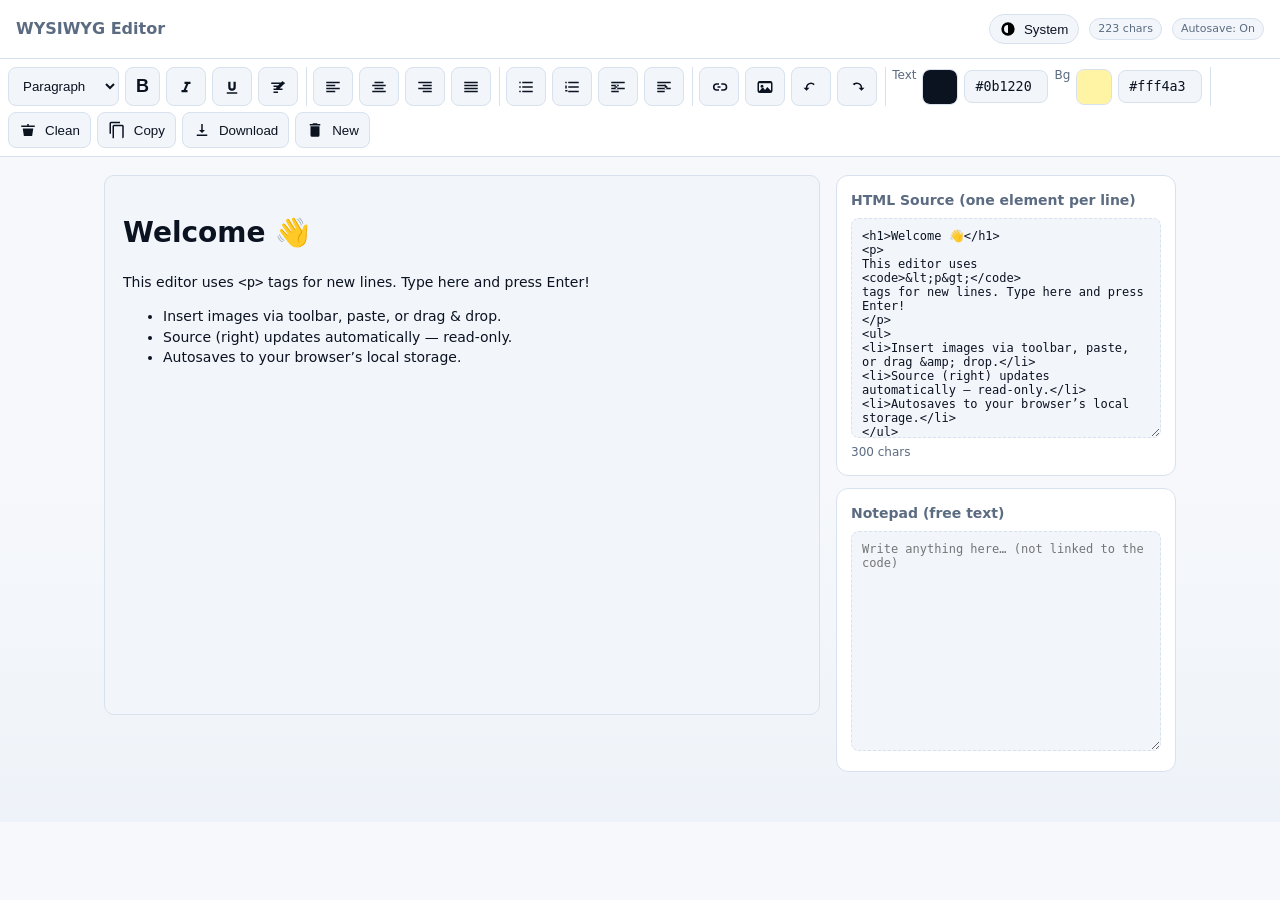
==== commit 46bf1d92: "Update index.html" ====
--- a/index.html
+++ b/index.html
@@ -2,13 +2,11 @@
 <html lang="en" data-theme="">
 <head>
   <meta charset="utf-8" />
-  <title>WYSIWYG HTML Editor (Main edit + One-line source)</title>
+  <title>WYSIWYG HTML Editor</title>
   <meta name="viewport" content="width=device-width, initial-scale=1" />
   <meta name="color-scheme" content="light dark">
   <style>
-    /* ===== THEME VARIABLES ===== */
     :root{
-      /* Light (default) */
       --bg:#f6f8fb; --bg-2:#eef3f9; --panel:#ffffff; --panel-2:#f2f6fb; --border:#d8e1ee;
       --text:#0b1220; --muted:#5b6b81; --accent:#2b6cff; --accent-2:#16a34a; --danger:#dc2626; --code-text:#0b1220;
       --btn-hover: color-mix(in srgb, var(--panel-2) 85%, var(--accent) 15%);
@@ -18,7 +16,6 @@
     }
     @media (prefers-color-scheme: dark){
       :root{
-        /* Dark defaults if not overridden */
         --bg:#0f1216; --bg-2:#0c1016; --panel:#151a21; --panel-2:#1b2230; --border:#2a3442;
         --text:#e9eef6; --muted:#9db0c9; --accent:#6ea8ff; --accent-2:#7bd389; --danger:#ff6b6b; --code-text:#cfe4ff;
         --btn-hover: color-mix(in srgb, var(--panel-2) 85%, var(--accent) 15%);
@@ -44,12 +41,12 @@
       --btn-active-b: color-mix(in srgb, var(--border) 40%, var(--accent) 60%);
     }
 
-    /* ===== LAYOUT & UI ===== */
     *{box-sizing:border-box}
     body{
       margin:0; background:linear-gradient(180deg,var(--bg), var(--bg) 60%, var(--bg-2));
       color:var(--text);
       font:14px/1.45 system-ui,-apple-system,Segoe UI,Roboto,"Helvetica Neue",Arial,"Noto Sans","Apple Color Emoji","Segoe UI Emoji";
+      color-scheme: light dark;
     }
     header{
       padding:14px 16px;border-bottom:1px solid var(--border);background:var(--panel);
@@ -76,7 +73,8 @@
       background:var(--panel-2);color:var(--text);border:1px solid var(--border);
       border-radius:8px;padding:8px 10px;cursor:pointer
     }
-    /* Match the color pickers to buttons */
+    .color-wrap{display:flex;align-items:center;gap:6px}
+    .hex-input{width:84px;padding:8px 10px;border:1px solid var(--border);border-radius:8px;background:var(--panel-2);color:var(--text);font-family:ui-monospace,monospace}
     input[type="color"].tool{
       -webkit-appearance:none;appearance:none;width:36px;height:36px;padding:0;
       border:1px solid var(--border);border-radius:8px;background:var(--panel-2);cursor:pointer;
@@ -100,8 +98,8 @@
     .card{background:var(--panel);border:1px solid var(--border);
       border-radius:12px;padding:14px;}
     .card h3{margin:0 0 8px;font-size:14px;color:var(--muted)}
-    textarea.code{
-      width:100%;min-height:260px;background:var(--panel-2);color:var(--code-text);
+    textarea.code, textarea#notes{
+      width:100%;min-height:220px;background:var(--panel-2);color:var(--code-text);
       border:1px dashed var(--border);border-radius:8px;padding:10px;
       font-family:ui-monospace,SFMono-Regular,Menlo,Consolas,monospace;font-size:12px
     }
@@ -109,36 +107,31 @@
     .pill{font-size:11px;padding:2px 8px;border:1px solid var(--border);
       background:var(--panel-2);color:var(--muted);border-radius:999px}
 
-    /* Theme toggle chip */
     .theme-toggle{
       display:inline-flex;align-items:center;gap:8px;border:1px solid var(--border);
       background:var(--panel-2);color:var(--text);padding:6px 10px;border-radius:999px;cursor:pointer;
     }
     .theme-toggle svg{width:16px;height:16px}
 
-    /* Themed dialogs */
     dialog{
       border:1px solid var(--border); border-radius:10px; padding:16px 16px 12px;
-      background:var(--panel); color:var(--text); max-width:480px;
+      background:var(--panel); color:var(--text); max-width:520px;
     }
     dialog::backdrop{ background: rgba(0,0,0,.4); }
     dialog form h3{ margin:0 0 10px; color:var(--text); }
-    dialog input, dialog button{
-      font:inherit; color:var(--text);
-    }
+    dialog label{display:block;margin-bottom:8px}
+    dialog input, dialog button{ font:inherit; color:var(--text); }
     dialog input{
       width:100%; padding:8px 10px; border-radius:8px; border:1px solid var(--border);
       background:var(--panel-2); margin-top:4px;
     }
+    dialog .row{display:grid;grid-template-columns:1fr 1fr;gap:8px}
     dialog menu{ margin:14px 0 0; padding:0; }
     dialog button{
       appearance:none; border:1px solid var(--border); background:var(--panel-2);
       padding:8px 12px; border-radius:8px; cursor:pointer;
     }
     dialog button:hover{ background:var(--btn-hover); border-color:var(--btn-hover-b); }
-    dialog button[type="submit"], dialog #imageApply, dialog #linkApply{
-      border-color: var(--accent); color: var(--text);
-    }
   </style>
 </head>
 <body>
@@ -148,6 +141,7 @@
       <svg id="themeIcon" viewBox="0 0 24 24" aria-hidden="true"><path d="M6.76 4.84l-1.8-1.79-1.41 1.41 1.79 1.8 1.42-1.42zm10.48 14.32l1.79 1.8 1.41-1.41-1.8-1.79-1.4 1.4zM12 4V1h-0v3h0zm0 19v-3h0v3h0zM4 12H1v0h3v0zm19 0h-3v0h3v0zM6.76 19.16l-1.42 1.42-1.79-1.8 1.41-1.41 1.8 1.79zM20.45 5.64l-1.41-1.41-1.79 1.79 1.4 1.4 1.8-1.78zM12 7a5 5 0 100 10 5 5 0 000-10z"/></svg>
       <span id="themeLabel">System</span>
     </button>
+    <span class="pill" id="mainCount">0 chars</span>
     <span class="pill" title="Autosaves locally">Autosave: On</span>
   </header>
 
@@ -165,40 +159,49 @@
       <button class="tool tool--text" data-cmd="bold" aria-label="Bold (Ctrl/Cmd+B)"><span class="txt">B</span></button>
       <button class="tool" data-cmd="italic" aria-label="Italic (Ctrl/Cmd+I)"><svg viewBox="0 0 24 24"><path d="M10 5v3h2.21l-3.42 8H6v3h8v-3h-2.21l3.42-8H18V5z"/></svg></button>
       <button class="tool" data-cmd="underline" aria-label="Underline (Ctrl/Cmd+U)"><svg viewBox="0 0 24 24"><path d="M12 17a5 5 0 0 0 5-5V5h-3v7a2 2 0 0 1-4 0V5H7v7a5 5 0 0 0 5 5zm-7 2v2h14v-2H5z"/></svg></button>
-      <button class="tool" data-cmd="strikeThrough" aria-label="Strikethrough"><svg viewBox="0 0 24 24"><path d="M4 10h16v2H4zm7.5 3.5h-3c-.5.4-.8 1-.8 1.7 0 1.3 1.1 2.3 2.8 2.3 1.3 0 2.4-.5 3.2-1.2l1.8 1.8c-1.2 1.1-2.9 1.9-5 1.9-3.3 0-5.6-1.8-5.6-4.4 0-1.4.7-2.6 1.8-3.1H4v-2h16v2h-5.1c.5.4.8 1 .8 1.7h-3.2c0-.7-.6-1.2-1.8-1.2zM8 8c0-2.4 2.1-3.4 4.6-3.4 1.4 0 2.8.5 3.6 1.1l-1.7 1.7c-.5-.4-1.2-.6-1.9-.6-1.1 0-2 .5-2 .9H8z"/></svg></button>
+      <button class="tool" data-action="clearFormat" title="Clear format (remove styles, unlink)">
+        <svg viewBox="0 0 24 24"><path d="M3 6h18v2H3V6zm3 4h8v2H6v-2zm0 4h12v2H6v-2zm0 4h6v2H6v-2zM17 3l4 4-8 8-4 1 1-4 8-8z"/></svg>
+      </button>
     </div>
 
     <div class="group">
-      <button class="tool" data-cmd="justifyLeft" aria-label="Align Left"><svg viewBox="0 0 24 24"><path d="M3 4h12v2H3V4zm0 4h18v2H3V8zm0 4h12v2H3v-2zm0 4h18v2H3v-2z"/></svg></button>
-      <button class="tool" data-cmd="justifyCenter" aria-label="Align Center"><svg viewBox="0 0 24 24"><path d="M6 4h12v2H6V4zm-3 4h18v2H3V8zm3 4h12v2H6v-2zm-3 4h18v2H3v-2z"/></svg></button>
-      <button class="tool" data-cmd="justifyRight" aria-label="Align Right"><svg viewBox="0 0 24 24"><path d="M9 4h12v2H9V4zM3 8h18v2H3V8zm6 4h12v2H9v-2zM3 16h18v2H3v-2z"/></svg></button>
-      <button class="tool" data-cmd="justifyFull" aria-label="Justify"><svg viewBox="0 0 24 24"><path d="M3 4h18v2H3V4zm0 4h18v2H3V8zm0 4h18v2H3v-2zm0 4h18v2H3v-2z"/></svg></button>
+      <button class="tool" data-cmd="justifyLeft" aria-label="Align Left"><svg viewBox="0 0 24 24"><path d="M3 5h18v2H3zM3 9h12v2H3zM3 13h18v2H3zM3 17h12v2H3z"/></svg></button>
+      <button class="tool" data-cmd="justifyCenter" aria-label="Align Center"><svg viewBox="0 0 24 24"><path d="M6 5h12v2H6zM3 9h18v2H3zM6 13h12v2H6zM3 17h18v2H3z"/></svg></button>
+      <button class="tool" data-cmd="justifyRight" aria-label="Align Right"><svg viewBox="0 0 24 24"><path d="M3 5h18v2H3zM9 9h12v2H9zM3 13h18v2H3zM9 17h12v2H9z"/></svg></button>
+      <button class="tool" data-cmd="justifyFull" aria-label="Justify"><svg viewBox="0 0 24 24"><path d="M3 5h18v2H3zM3 9h18v2H3zM3 13h18v2H3zM3 17h18v2H3z"/></svg></button>
     </div>
 
     <div class="group">
       <button class="tool" data-cmd="insertUnorderedList" aria-label="Bulleted List"><svg viewBox="0 0 24 24"><path d="M7 5h14v2H7zM3 5h2v2H3zM7 11h14v2H7zM3 11h2v2H3zM7 17h14v2H7zM3 17h2v2H3z"/></svg></button>
       <button class="tool" data-cmd="insertOrderedList" aria-label="Numbered List"><svg viewBox="0 0 24 24"><path d="M7 5h14v2H7zM3 5h2v2H3zM7 11h14v2H7zM3 10h2v4H3zM7 17h14v2H7zM3 16h3v2H3z"/></svg></button>
-      <button class="tool" data-cmd="outdent" aria-label="Outdent"><svg viewBox="0 0 24 24"><path d="M3 4h18v2H3zM3 8h10v2H3zM3 12h18v2H3zM3 16h10v2H3zM21 8v8l-6-4 6-4z"/></svg></button>
-      <button class="tool" data-cmd="indent" aria-label="Indent"><svg viewBox="0 0 24 24"><path d="M3 4h18v2H3zM3 8h10v2H3zM3 12h18v2H3zM3 16h10v2H3zM15 8v8l6-4-6-4z"/></svg></button>
+      <button class="tool" data-cmd="outdent" aria-label="Outdent"><svg viewBox="0 0 24 24"><path d="M3 5h18v2H3zM3 9h10v2H3zM3 13h18v2H3zM3 17h10v2H3zM11 8l-4 4 4 4V8z"/></svg></button>
+      <button class="tool" data-cmd="indent" aria-label="Indent"><svg viewBox="0 0 24 24"><path d="M3 5h18v2H3zM3 9h10v2H3zM3 13h18v2H3zM3 17h10v2H3zM13 8v8l4-4-4-4z"/></svg></button>
     </div>
 
     <div class="group">
-      <button class="tool" id="linkBtn" aria-label="Insert Link"><svg viewBox="0 0 24 24"><path d="M3.9 12a5 5 0 0 1 5-5h3v2h-3a3 3 0 1 0 0 6h3v2h-3a5 5 0 0 1-5-5zm7-1h2v2h-2v-2zm4.1-4h3a5 5 0 1 1 0 10h-3v-2h3a3 3 0 1 0 0-6h-3V7z"/></svg></button>
-      <button class="tool" id="imageBtn" aria-label="Insert Image"><svg viewBox="0 0 24 24"><path d="M19 5H5a2 2 0 0 0-2 2v10a2 2 0 0 0 2 2h14a2 2 0 0 0 2-2V7a2 2 0 0 0-2-2zm0 12H5V7h14v10zM8.5 13l2.5 3 3.5-4.5 4.5 6H6l2.5-4.5zM9 9a1.5 1.5 0 1 0 0 3 1.5 1.5 0 0 0 0-3z"/></svg></button>
+      <button class="tool" id="linkBtn" aria-label="Insert Link"><svg viewBox="0 0 24 24"><path d="M3.9 12a5.1 5.1 0 0 1 5.1-5.1h3V9h-3a3 3 0 1 0 0 6h3v2.1h-3A5.1 5.1 0 0 1 3.9 12zm11.1-3V6.9h3A5.1 5.1 0 0 1 23.1 12 5.1 5.1 0 0 1 18 17.1h-3V15h3a3 3 0 1 0 0-6h-3zM10 11h4v2h-4z"/></svg></button>
+      <button class="tool" id="imageBtn" aria-label="Insert Image"><svg viewBox="0 0 24 24"><path d="M19 4H5a3 3 0 0 0-3 3v10a3 3 0 0 0 3 3h14a3 3 0 0 0 3-3V7a3 3 0 0 0-3-3zm1 13H4V7h16v10zM8 9a2 2 0 1 0 0 4 2 2 0 0 0 0-4zm-3 8l4-5 3 4 3-4 5 5H5z"/></svg></button>
       <input type="file" id="imageFile" accept="image/*" style="display:none">
-      <button class="tool" data-cmd="undo" aria-label="Undo"><svg viewBox="0 0 24 24"><path d="M12 5a7 7 0 0 0-7 7H2l4 4 4-4H7a5 5 0 0 1 8.54-3.54l1.41-1.41A7 7 0 0 0 12 5z"/></svg></button>
-      <button class="tool" data-cmd="redo" aria-label="Redo"><svg viewBox="0 0 24 24"><path d="M12 5a7 7 0 0 1 7 7h3l-4 4-4-4h3a5 5 0 0 0-8.54-3.54L6.05 7.05A7 7 0 0 1 12 5z"/></svg></button>
+      <button class="tool" data-cmd="undo" aria-label="Undo"><svg viewBox="0 0 24 24"><path d="M12 6a7 7 0 0 0-7 7H2l4 4 4-4H7a5 5 0 0 1 8.5-3.5l1.4-1.4A7 7 0 0 0 12 6z"/></svg></button>
+      <button class="tool" data-cmd="redo" aria-label="Redo"><svg viewBox="0 0 24 24"><path d="M12 6a7 7 0 0 1 7 7h3l-4 4-4-4h3a5 5 0 0 0-8.5-3.5L6.1 8.1A7 7 0 0 1 12 6z"/></svg></button>
     </div>
 
     <div class="group">
-      <label class="status" for="foreColor">Text</label>
-      <input class="tool" id="foreColor" type="color" value="#0b1220" title="Text color">
-      <label class="status" for="backColor">Bg</label>
-      <input class="tool" id="backColor" type="color" value="#fff4a3" title="Highlight color">
+      <label class="status">Text</label>
+      <div class="color-wrap">
+        <input class="tool" id="foreColor" type="color" value="#0b1220" title="Text color">
+        <input id="foreHex" class="hex-input" value="#0b1220" aria-label="Text HEX">
+      </div>
+      <label class="status">Bg</label>
+      <div class="color-wrap">
+        <input class="tool" id="backColor" type="color" value="#fff4a3" title="Highlight color">
+        <input id="backHex" class="hex-input" value="#fff4a3" aria-label="Background HEX">
+      </div>
     </div>
 
     <div class="group">
       <button class="tool" id="cleanBtn" title="Clean unsafe HTML"><svg viewBox="0 0 24 24"><path d="M3 6h18v2H3V6zm2 4h14l-1.5 10h-11L5 10zm6-6h2v2h-2V4z"/></svg>Clean</button>
+      <button class="tool" id="copyBtn" title="Copy HTML source"><svg viewBox="0 0 24 24"><path d="M16 1H4a2 2 0 0 0-2 2v14h2V3h12V1zm3 4H8a2 2 0 0 0-2 2v16h13a2 2 0 0 0 2-2V7a2 2 0 0 0-2-2zm0 18H8V7h11v16z"/></svg>Copy</button>
       <button class="tool" id="downloadBtn" title="Download HTML"><svg viewBox="0 0 24 24"><path d="M5 20h14v-2H5v2zM11 4h2v8h3l-4 4-4-4h3z"/></svg>Download</button>
       <button class="tool" id="clearBtn" title="Clear document"><svg viewBox="0 0 24 24"><path d="M6 19a2 2 0 0 0 2 2h8a2 2 0 0 0 2-2V7H6v12zM19 4h-3.5l-1-1h-5l-1 1H5v2h14V4z"/></svg>New</button>
     </div>
@@ -219,9 +222,13 @@
 
     <aside class="side">
       <div class="card">
-        <h3>HTML Source (formatted: one element per line)</h3>
+        <h3>HTML Source (one element per line)</h3>
         <textarea id="code" class="code" aria-label="HTML source (read-only)" readonly></textarea>
         <div class="status" id="charCount">0 chars</div>
+      </div>
+      <div class="card">
+        <h3>Notepad (free text)</h3>
+        <textarea id="notes" placeholder="Write anything here… (not linked to the code)"></textarea>
       </div>
     </aside>
   </div>
@@ -230,8 +237,24 @@
   <dialog id="linkDialog">
     <form method="dialog">
       <h3>Insert Link</h3>
-      <label>Text<input type="text" id="linkText" placeholder="Link text"></label><br><br>
-      <label>URL<input type="url" id="linkUrl" placeholder="https://example.com"></label><br><br>
+
+      <label>Text
+        <input type="text" id="linkText" placeholder="Link text">
+      </label>
+
+      <div class="row">
+        <label>URL
+          <input type="url" id="linkUrl" placeholder="https://example.com">
+        </label>
+        <label>Email
+          <input type="email" id="linkEmail" placeholder="name@example.com">
+        </label>
+      </div>
+
+      <label>Subject (for email links)
+        <input type="text" id="linkSubject" placeholder="Subject line">
+      </label>
+
       <label><input type="checkbox" id="linkBlank" checked> Open in new tab</label>
       <menu style="display:flex;gap:8px;justify-content:flex-end">
         <button value="cancel">Cancel</button>
@@ -244,13 +267,17 @@
   <dialog id="imageDialog">
     <form method="dialog">
       <h3>Insert Image</h3>
-      <label>Image URL<input type="url" id="imageUrl" placeholder="https://..."></label>
+      <label>Image URL
+        <input type="url" id="imageUrl" placeholder="https://...">
+      </label>
       <div style="display:flex;gap:8px;align-items:center;margin:10px 0">
         <span class="status">or</span>
         <button id="chooseFileBtn" type="button">Choose File…</button>
         <input type="file" id="imageFile2" accept="image/*" style="display:none">
       </div>
-      <label>Alt text<input type="text" id="imageAlt" placeholder="Describe the image"></label>
+      <label>Alt text
+        <input type="text" id="imageAlt" placeholder="Describe the image">
+      </label>
       <menu style="display:flex;gap:8px;justify-content:flex-end">
         <button value="cancel">Cancel</button>
         <button id="imageApply" value="default">Insert</button>
@@ -259,104 +286,99 @@
   </dialog>
 
   <script>
-    // === Elements ===
+    // Elements
     const root = document.documentElement;
     const editor = document.getElementById('editor');
     const codeArea = document.getElementById('code');
     const charCount = document.getElementById('charCount');
+    const mainCount = document.getElementById('mainCount');
     const themeBtn = document.getElementById('themeBtn');
     const themeLabel = document.getElementById('themeLabel');
     const themeIcon = document.getElementById('themeIcon');
-
-    // Force <p> for Enter
+    const foreColor = document.getElementById('foreColor');
+    const backColor = document.getElementById('backColor');
+    const foreHex = document.getElementById('foreHex');
+    const backHex = document.getElementById('backHex');
+    const notes = document.getElementById('notes');
+
     document.execCommand('defaultParagraphSeparator', false, 'p');
 
-    // --- Paragraph normalization & wrapping ---
+    // Normalize paragraphs
     const INLINE_OK = new Set(['BR','IMG','A','SPAN','STRONG','EM','B','I','U','S','SMALL','SUP','SUB','CODE','KBD','MARK','TIME']);
-    function wrapTopTextInParagraph(container) {
-      // Wrap stray top-level text nodes into <p>
-      [...container.childNodes].forEach(node => {
-        if (node.nodeType === 3 && node.nodeValue.trim()) {
-          const p = document.createElement('p');
-          p.textContent = node.nodeValue.trim();
+    function wrapTopTextInParagraph(container){
+      [...container.childNodes].forEach(node=>{
+        if (node.nodeType===3 && node.nodeValue.trim()){
+          const p=document.createElement('p');
+          p.textContent=node.nodeValue.trim();
           node.replaceWith(p);
         }
       });
     }
-    function normalizeDivsToParagraphs(rootEl) {
-      const divs = rootEl.querySelectorAll('div');
-      divs.forEach(div => {
-        const hasBlocks = [...div.children].some(c => c.nodeType === 1 && !INLINE_OK.has(c.tagName));
-        if (!hasBlocks) {
-          const p = document.createElement('p');
-          while (div.firstChild) p.appendChild(div.firstChild);
+    function removeTrailingEmptyParagraph(rootEl){
+      const kids=[...rootEl.children]; if(!kids.length) return;
+      const last=kids[kids.length-1];
+      if (last.tagName==='P'){
+        const html=last.innerHTML.replace(/\s+/g,'').toLowerCase();
+        if (html==='' || html==='<br>' || html==='<br/>' || html==='<br/>'){
+          if (kids.length>1) last.remove();
+        }
+      }
+    }
+    function normalizeDivsToParagraphs(rootEl){
+      rootEl.querySelectorAll('div').forEach(div=>{
+        const hasBlocks=[...div.children].some(c=>c.nodeType===1 && !INLINE_OK.has(c.tagName));
+        if(!hasBlocks){
+          const p=document.createElement('p');
+          while(div.firstChild) p.appendChild(div.firstChild);
           div.replaceWith(p);
         }
       });
       wrapTopTextInParagraph(rootEl);
-    }
-
-    // Escaper for text nodes
-    function esc(s){ return s.replace(/&/g,'&amp;').replace(/</g,'&lt;').replace(/>/g,'&gt;'); }
-
-    // One-element-per-line formatter (read-only preview)
+      removeTrailingEmptyParagraph(rootEl);
+    }
+
+    // Source serializer (one element per line)
     const VOID = new Set(['AREA','BASE','BR','COL','EMBED','HR','IMG','INPUT','LINK','META','PARAM','SOURCE','TRACK','WBR']);
-    function attrs(el){
-      return Array.from(el.attributes).map(a => ` ${a.name}="${a.value.replace(/"/g,'&quot;')}"`).join('');
-    }
+    function esc(s){return s.replace(/&/g,'&amp;').replace(/</g,'&lt;').replace(/>/g,'&gt;');}
+    function attrs(el){return Array.from(el.attributes).map(a=>` ${a.name}="${a.value.replace(/"/g,'&quot;')}"`).join('');}
     function serializeOneLine(rootEl){
       const lines=[];
       function visit(node){
-        if (node.nodeType===1){
+        if(node.nodeType===1){
           const el=node; const tag=el.tagName.toLowerCase();
-          if (VOID.has(el.tagName)){ // void/empty tag
-            lines.push(`<${tag}${attrs(el)}/>`);
+          if(VOID.has(el.tagName)){ lines.push(`<${tag}${attrs(el)}/>`);
             return;
           }
-          if (tag==='ul' || tag==='ol'){
-            lines.push(`<${tag}${attrs(el)}>`);
-            el.childNodes.forEach(n=>{
-              if (n.nodeType===1 && n.tagName==='LI'){
-                // inline innerHTML for li, collapsed
-                const contents = n.innerHTML.replace(/\n+/g,' ').trim();
-                lines.push(`<li>${contents}</li>`);
-              }
-            });
-            lines.push(`</${tag}>`);
-            return;
+          if(tag==='ul'||tag==='ol'){
+            lines.push(`<${tag}${attrs(el)}>`); Array.from(el.children).forEach(li=>{
+              if(li.tagName==='LI'){ lines.push(`<li>${li.innerHTML.trim()}</li>`); }
+            }); lines.push(`</${tag}>`); return;
           }
-          const elementChildren = Array.from(el.children);
-          if (elementChildren.length===0){
-            const text = el.textContent ?? '';
-            lines.push(`<${tag}${attrs(el)}>${esc(text)}</${tag}>`);
+          const children=Array.from(el.childNodes);
+          if(children.every(c=>c.nodeType!==1)){
+            const text=el.textContent??''; lines.push(`<${tag}${attrs(el)}>${esc(text)}</${tag}>`);
           } else {
-            // Container: put opening & closing on their own lines; children on their own lines
-            lines.push(`<${tag}${attrs(el)}>`); 
-            Array.from(el.childNodes).forEach(c=>{
-              if (c.nodeType===1) visit(c);
-              else if (c.nodeType===3){ const t=c.nodeValue.trim(); if (t) lines.push(esc(t)); }
-              else if (c.nodeType===8){ lines.push(`<!--${c.nodeValue}-->`); }
-            });
-            lines.push(`</${tag}>`);
+            lines.push(`<${tag}${attrs(el)}>`); children.forEach(c=>{
+              if(c.nodeType===1) visit(c);
+              else if(c.nodeType===3){ const t=c.nodeValue.trim(); if(t) lines.push(esc(t)); }
+              else if(c.nodeType===8){ lines.push(`<!--${c.nodeValue}-->`); }
+            }); lines.push(`</${tag}>`);
           }
-        } else if (node.nodeType===3){
-          const t=node.nodeValue.trim(); if (t) lines.push(esc(t));
-        } else if (node.nodeType===8){
-          lines.push(`<!--${node.nodeValue}-->`);
-        }
+        } else if(node.nodeType===3){ const t=node.nodeValue.trim(); if(t) lines.push(esc(t)); }
+        else if(node.nodeType===8){ lines.push(`<!--${node.nodeValue}-->`); }
       }
       Array.from(rootEl.childNodes).forEach(visit);
       return lines.join('\n');
     }
 
-    // Update source (read-only)
     function updateCodeFromEditor(){
-      const oneLine = serializeOneLine(editor);
-      codeArea.value = oneLine;
-      charCount.textContent = oneLine.length.toLocaleString() + ' chars';
-    }
-
-    // Exec helper
+      const oneLine=serializeOneLine(editor);
+      codeArea.value=oneLine;
+      charCount.textContent=oneLine.length.toLocaleString()+' chars';
+      mainCount.textContent=(editor.innerText||'').length.toLocaleString()+' chars';
+    }
+
+    // Exec
     function exec(cmd,val=null){
       document.execCommand(cmd,false,val);
       editor.focus();
@@ -365,25 +387,46 @@
       updateCodeFromEditor();
     }
     function setBlock(tag){
-      if (tag==='p') exec('formatBlock','<p>');
-      else if (tag==='blockquote') exec('formatBlock','<blockquote>');
-      else if (tag==='pre') exec('formatBlock','<pre>');
+      if(tag==='p') exec('formatBlock','<p>');
+      else if(tag==='blockquote') exec('formatBlock','<blockquote>');
+      else if(tag==='pre') exec('formatBlock','<pre>');
       else exec('formatBlock','<'+tag+'>');
     }
 
-    // Toolbar bindings
+    // Clear format (selection)
+    function clearFormat(){
+      // built-ins
+      document.execCommand('removeFormat'); // clears bold/italic/underline/strike, etc.
+      document.execCommand('unlink');       // remove links
+      // scrub leftover style/class spans throughout editor (simple + safe)
+      editor.querySelectorAll('[style]').forEach(n=> n.removeAttribute('style'));
+      editor.querySelectorAll('font').forEach(n=>{ const span=document.createElement('span'); span.innerHTML=n.innerHTML; n.replaceWith(span); });
+      // normalize <b>/<i>/<u>/<s> by letting removeFormat unwrap most; any leftovers are ok semantically
+      normalizeDivsToParagraphs(editor);
+      save(); updateCodeFromEditor();
+    }
+
+    // Bindings
     document.querySelectorAll('button.tool[data-cmd]').forEach(btn=> btn.addEventListener('click', ()=> exec(btn.dataset.cmd)));
+    document.querySelector('[data-action="clearFormat"]').addEventListener('click', clearFormat);
     document.getElementById('blockFormat').addEventListener('change', e=> setBlock(e.target.value));
-    document.getElementById('foreColor').addEventListener('change', e=> exec('foreColor', e.target.value));
-    document.getElementById('backColor').addEventListener('change', e=> exec('hiliteColor', e.target.value));
-
-    // Link dialog
+
+    // Colors + HEX sync
+    function toHex(v){ v=v.trim(); if(/^#([0-9a-f]{3}|[0-9a-f]{6})$/i.test(v)) return v.length===4?('#'+v[1]+v[1]+v[2]+v[2]+v[3]+v[3]).toLowerCase():v.toLowerCase(); return null; }
+    foreColor.addEventListener('input', e=>{ const v=e.target.value; foreHex.value=v; exec('foreColor', v); });
+    backColor.addEventListener('input', e=>{ const v=e.target.value; backHex.value=v; exec('hiliteColor', v); });
+    foreHex.addEventListener('change', e=>{ const v=toHex(e.target.value)||foreColor.value; foreHex.value=v; foreColor.value=v; exec('foreColor', v); });
+    backHex.addEventListener('change', e=>{ const v=toHex(e.target.value)||backColor.value; backHex.value=v; backColor.value=v; exec('hiliteColor', v); });
+
+    // Link dialog (web or email)
     const linkDialog=document.getElementById('linkDialog');
     document.getElementById('linkBtn').addEventListener('click', ()=>{
       saveSelection();
       const sel=window.getSelection();
       document.getElementById('linkText').value = sel && sel.toString()? sel.toString() : '';
       document.getElementById('linkUrl').value = '';
+      document.getElementById('linkEmail').value = '';
+      document.getElementById('linkSubject').value = '';
       document.getElementById('linkBlank').checked = true;
       linkDialog.showModal();
     });
@@ -391,14 +434,24 @@
       restoreSelection();
       const text=document.getElementById('linkText').value.trim();
       const url=document.getElementById('linkUrl').value.trim();
+      const email=document.getElementById('linkEmail').value.trim();
+      const subject=document.getElementById('linkSubject').value.trim();
       const blank=document.getElementById('linkBlank').checked;
-      if (!url){ linkDialog.close(); return; }
+
+      let href=url;
+      if (!href && email){
+        const params = subject ? `?subject=${encodeURIComponent(subject)}` : '';
+        href = `mailto:${email}${params}`;
+      }
+      if (!href){ linkDialog.close(); return; }
+
       if (!window.getSelection().toString() && text){ document.execCommand('insertText', false, text); }
-      exec('createLink', url);
+      exec('createLink', href);
       const anchor=window.getSelection().anchorNode;
       let a=anchor ? (anchor.nodeType===1? anchor : anchor.parentElement) : null;
       if (a){ if (a.tagName!=='A') a=a.closest('a');
-        if (a){ if (blank){ a.setAttribute('target','_blank'); a.setAttribute('rel','noopener noreferrer'); } a.setAttribute('href', url); } }
+        if (a){ if (blank && !href.startsWith('mailto:')){ a.setAttribute('target','_blank'); a.setAttribute('rel','noopener noreferrer'); }
+          a.setAttribute('href', href); } }
       linkDialog.close();
     });
 
@@ -430,12 +483,12 @@
       if (imgs.length){ const img=imgs[imgs.length-1]; if (alt) img.setAttribute('alt', alt); img.style.maxWidth='100%'; img.style.height='auto'; }
     }
 
-    // Selection save/restore (dialogs)
+    // Selection save/restore
     let savedRange=null;
     function saveSelection(){ const sel=window.getSelection(); if (sel.rangeCount) savedRange=sel.getRangeAt(0); }
     function restoreSelection(){ if (!savedRange) return; const sel=window.getSelection(); sel.removeAllRanges(); sel.addRange(savedRange); }
 
-    // Paste: plain text then normalize
+    // Paste plain text
     editor.addEventListener('paste', (e)=>{
       e.preventDefault();
       const text=(e.clipboardData||window.clipboardData).getData('text/plain');
@@ -463,7 +516,7 @@
       }
     });
 
-    // Keyboard shortcuts
+    // Shortcuts
     document.addEventListener('keydown', e=>{
       const meta=e.ctrlKey||e.metaKey;
       if (meta && e.key.toLowerCase()==='b'){ e.preventDefault(); exec('bold'); }
@@ -471,7 +524,7 @@
       if (meta && e.key.toLowerCase()==='u'){ e.preventDefault(); exec('underline'); }
     });
 
-    // Clean HTML + normalize + sync
+    // Clean + sync
     function cleanHTML(html){
       const tmp=document.createElement('div'); tmp.innerHTML=html;
       tmp.querySelectorAll('script, style, iframe, object, embed, link, meta').forEach(n=>n.remove());
@@ -489,7 +542,18 @@
       save(); updateCodeFromEditor();
     });
 
-    // Download HTML
+    // Copy source
+    document.getElementById('copyBtn').addEventListener('click', async ()=>{
+      try{
+        await navigator.clipboard.writeText(codeArea.value);
+        alert('HTML copied to clipboard.');
+      }catch{
+        codeArea.removeAttribute('readonly'); codeArea.select(); document.execCommand('copy'); codeArea.setAttribute('readonly','');
+        alert('HTML copied.');
+      }
+    });
+
+    // Download
     document.getElementById('downloadBtn').addEventListener('click', ()=>{
       const blob=new Blob([wrapAsDocument(editor.innerHTML)], {type:'text/html;charset=utf-8'});
       const a=document.createElement('a'); a.href=URL.createObjectURL(blob); a.download='document.html'; a.click();
@@ -501,25 +565,27 @@
 <body>${bodyHTML}</body></html>`;
     }
 
-    // Clear (start with a proper empty paragraph)
+    // Clear
     document.getElementById('clearBtn').addEventListener('click', ()=>{
       if (confirm('Start a new document? This will clear the editor.')){
         editor.innerHTML = '<p><br></p>';
-        save();
-        updateCodeFromEditor();
+        save(); updateCodeFromEditor();
       }
     });
 
-    // Autosave
-    const LS_KEY='wysiwyg-doc-v6';
-    function save(){ try{ localStorage.setItem(LS_KEY, editor.innerHTML); }catch{} }
+    // Autosave (doc + notes)
+    const LS_DOC='wysiwyg-doc-v8', LS_NOTES='wysiwyg-notes-v1';
+    function save(){ try{ localStorage.setItem(LS_DOC, editor.innerHTML); }catch{} }
     function load(){
-      try{ const data=localStorage.getItem(LS_KEY); if (data) editor.innerHTML=data; normalizeDivsToParagraphs(editor); }catch{}
-    }
+      try{ const d=localStorage.getItem(LS_DOC); if (d) editor.innerHTML=d; }catch{}
+      normalizeDivsToParagraphs(editor);
+      try{ const n=localStorage.getItem(LS_NOTES); if (n!=null) notes.value=n; }catch{}
+    }
+    notes.addEventListener('input', ()=>{ try{ localStorage.setItem(LS_NOTES, notes.value); }catch{} });
 
     // Observe editor -> update source
-    const observer=new MutationObserver(()=>{ updateCodeFromEditor(); save(); });
-    observer.observe(editor, {subtree:true, childList:true, characterData:true});
+    const obs=new MutationObserver(()=>{ updateCodeFromEditor(); save(); });
+    obs.observe(editor, {subtree:true, childList:true, characterData:true});
 
     // Init
     load(); updateCodeFromEditor();
@@ -534,12 +600,12 @@
     }
     setInterval(refreshActiveStates, 300);
 
-    // ===== THEME LOGIC =====
-    const THEME_KEY='wysiwyg-theme-pref'; // 'system' | 'light' | 'dark'
+    // THEME
+    const THEME_KEY='wysiwyg-theme-pref';
     function applyTheme(mode){
-      if (mode==='light'){ root.setAttribute('data-theme','light'); themeLabel.textContent='Light'; themeBtn.title='Theme: Light'; setIcon('sun'); }
-      else if (mode==='dark'){ root.setAttribute('data-theme','dark'); themeLabel.textContent='Dark'; themeBtn.title='Theme: Dark'; setIcon('moon'); }
-      else { root.setAttribute('data-theme',''); themeLabel.textContent='System'; themeBtn.title='Theme: System'; setIcon('auto'); }
+      if (mode==='light'){ root.setAttribute('data-theme','light'); themeLabel.textContent='Light'; setIcon('sun'); }
+      else if (mode==='dark'){ root.setAttribute('data-theme','dark'); themeLabel.textContent='Dark'; setIcon('moon'); }
+      else { root.setAttribute('data-theme',''); themeLabel.textContent='System'; setIcon('auto'); }
       try{ localStorage.setItem(THEME_KEY, mode); }catch{}
     }
     function setIcon(kind){
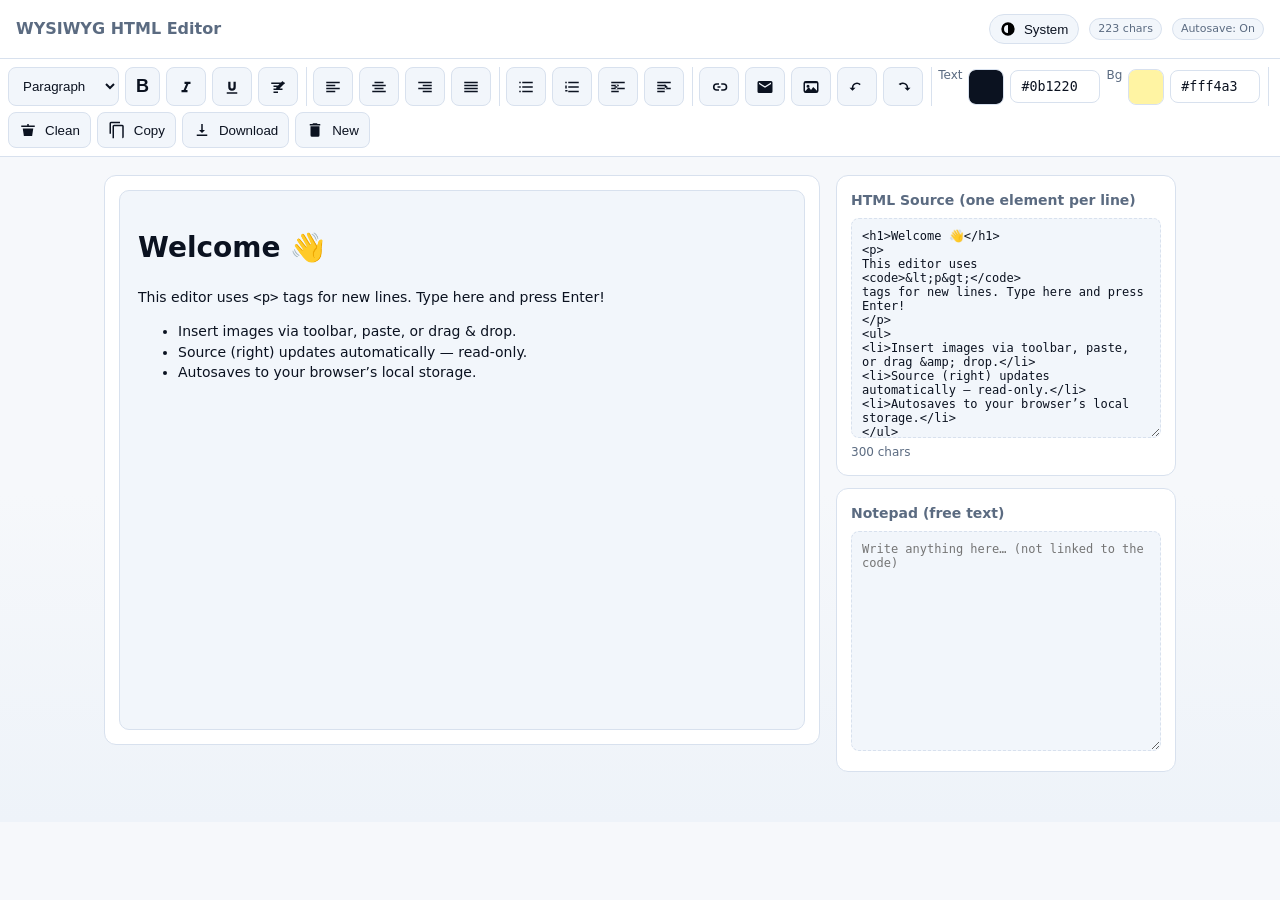
==== commit cbc42416: "Update index.html" ====
--- a/index.html
+++ b/index.html
@@ -52,7 +52,7 @@
       padding:14px 16px;border-bottom:1px solid var(--border);background:var(--panel);
       display:flex;align-items:center;gap:10px;flex-wrap:wrap;position:sticky;top:0;z-index:10;
     }
-    header h1{margin:0;margin-right:auto;font-size:16px;font-weight:600;color:var(--muted);}
+    header h1{margin:0;margin-right:auto;font-size:16px;font-weight:700;color:var(--muted);}
     .toolbar{
       display:flex;flex-wrap:wrap;gap:6px;background:var(--panel);padding:8px;border-bottom:1px solid var(--border);
       position:sticky;top:54px;z-index:9;
@@ -74,7 +74,10 @@
       border-radius:8px;padding:8px 10px;cursor:pointer
     }
     .color-wrap{display:flex;align-items:center;gap:6px}
-    .hex-input{width:84px;padding:8px 10px;border:1px solid var(--border);border-radius:8px;background:var(--panel-2);color:var(--text);font-family:ui-monospace,monospace}
+    .hex-input{
+      width:90px;padding:8px 10px;border:1px solid var(--border);border-radius:8px;
+      background:var(--panel);color:var(--text);font-family:ui-monospace,monospace
+    }
     input[type="color"].tool{
       -webkit-appearance:none;appearance:none;width:36px;height:36px;padding:0;
       border:1px solid var(--border);border-radius:8px;background:var(--panel-2);cursor:pointer;
@@ -89,15 +92,16 @@
       display:grid;grid-template-columns:1fr 340px;gap:16px;
     }
     @media (max-width: 980px){.wrap{grid-template-columns:1fr}}
+    .card{background:var(--panel);border:1px solid var(--border);border-radius:12px;padding:14px;}
+    .card h3{margin:0 0 8px;font-size:14px;color:var(--muted)}
+
     .editor{
       min-height:60vh;background:var(--panel-2);border:1px solid var(--border);
       border-radius:10px;padding:18px;outline:none;overflow:auto;
     }
     .editor:focus{box-shadow:0 0 0 2px color-mix(in srgb, var(--accent) 15%, transparent), 0 0 0 1px color-mix(in srgb, var(--accent) 25%, transparent)}
     .side{display:flex;flex-direction:column;gap:12px;}
-    .card{background:var(--panel);border:1px solid var(--border);
-      border-radius:12px;padding:14px;}
-    .card h3{margin:0 0 8px;font-size:14px;color:var(--muted)}
+
     textarea.code, textarea#notes{
       width:100%;min-height:220px;background:var(--panel-2);color:var(--code-text);
       border:1px dashed var(--border);border-radius:8px;padding:10px;
@@ -132,11 +136,20 @@
       padding:8px 12px; border-radius:8px; cursor:pointer;
     }
     dialog button:hover{ background:var(--btn-hover); border-color:var(--btn-hover-b); }
+
+    .toast{
+      position:fixed; top:14px; right:14px; z-index:9999;
+      background:var(--panel); border:1px solid var(--border); color:var(--text);
+      padding:8px 12px; border-radius:8px; box-shadow:0 4px 20px rgba(0,0,0,.18);
+      opacity:0; transform:translateY(-6px); transition:opacity .15s, transform .15s;
+      pointer-events:none; font-size:13px;
+    }
+    .toast.show{opacity:1; transform:translateY(0)}
   </style>
 </head>
 <body>
   <header>
-    <h1>WYSIWYG Editor</h1>
+    <h1>WYSIWYG HTML Editor</h1>
     <button id="themeBtn" class="theme-toggle" title="Theme: System">
       <svg id="themeIcon" viewBox="0 0 24 24" aria-hidden="true"><path d="M6.76 4.84l-1.8-1.79-1.41 1.41 1.79 1.8 1.42-1.42zm10.48 14.32l1.79 1.8 1.41-1.41-1.8-1.79-1.4 1.4zM12 4V1h-0v3h0zm0 19v-3h0v3h0zM4 12H1v0h3v0zm19 0h-3v0h3v0zM6.76 19.16l-1.42 1.42-1.79-1.8 1.41-1.41 1.8 1.79zM20.45 5.64l-1.41-1.41-1.79 1.79 1.4 1.4 1.8-1.78zM12 7a5 5 0 100 10 5 5 0 000-10z"/></svg>
       <span id="themeLabel">System</span>
@@ -159,7 +172,7 @@
       <button class="tool tool--text" data-cmd="bold" aria-label="Bold (Ctrl/Cmd+B)"><span class="txt">B</span></button>
       <button class="tool" data-cmd="italic" aria-label="Italic (Ctrl/Cmd+I)"><svg viewBox="0 0 24 24"><path d="M10 5v3h2.21l-3.42 8H6v3h8v-3h-2.21l3.42-8H18V5z"/></svg></button>
       <button class="tool" data-cmd="underline" aria-label="Underline (Ctrl/Cmd+U)"><svg viewBox="0 0 24 24"><path d="M12 17a5 5 0 0 0 5-5V5h-3v7a2 2 0 0 1-4 0V5H7v7a5 5 0 0 0 5 5zm-7 2v2h14v-2H5z"/></svg></button>
-      <button class="tool" data-action="clearFormat" title="Clear format (remove styles, unlink)">
+      <button class="tool" id="clearFormatBtn" title="Clear format (remove styles, headings, links)">
         <svg viewBox="0 0 24 24"><path d="M3 6h18v2H3V6zm3 4h8v2H6v-2zm0 4h12v2H6v-2zm0 4h6v2H6v-2zM17 3l4 4-8 8-4 1 1-4 8-8z"/></svg>
       </button>
     </div>
@@ -180,6 +193,7 @@
 
     <div class="group">
       <button class="tool" id="linkBtn" aria-label="Insert Link"><svg viewBox="0 0 24 24"><path d="M3.9 12a5.1 5.1 0 0 1 5.1-5.1h3V9h-3a3 3 0 1 0 0 6h3v2.1h-3A5.1 5.1 0 0 1 3.9 12zm11.1-3V6.9h3A5.1 5.1 0 0 1 23.1 12 5.1 5.1 0 0 1 18 17.1h-3V15h3a3 3 0 1 0 0-6h-3zM10 11h4v2h-4z"/></svg></button>
+      <button class="tool" id="emailBtn" aria-label="Insert Email Link"><svg viewBox="0 0 24 24"><path d="M20 4H4a2 2 0 00-2 2v12a2 2 0 002 2h16a2 2 0 002-2V6a2 2 0 00-2-2zm0 4l-8 5-8-5V6l8 5 8-5v2z"/></svg></button>
       <button class="tool" id="imageBtn" aria-label="Insert Image"><svg viewBox="0 0 24 24"><path d="M19 4H5a3 3 0 0 0-3 3v10a3 3 0 0 0 3 3h14a3 3 0 0 0 3-3V7a3 3 0 0 0-3-3zm1 13H4V7h16v10zM8 9a2 2 0 1 0 0 4 2 2 0 0 0 0-4zm-3 8l4-5 3 4 3-4 5 5H5z"/></svg></button>
       <input type="file" id="imageFile" accept="image/*" style="display:none">
       <button class="tool" data-cmd="undo" aria-label="Undo"><svg viewBox="0 0 24 24"><path d="M12 6a7 7 0 0 0-7 7H2l4 4 4-4H7a5 5 0 0 1 8.5-3.5l1.4-1.4A7 7 0 0 0 12 6z"/></svg></button>
@@ -209,14 +223,16 @@
 
   <div class="wrap">
     <div>
-      <div id="editor" class="editor" contenteditable="true" role="textbox" aria-multiline="true" spellcheck="true">
-        <h1>Welcome 👋</h1>
-        <p>This editor uses <code>&lt;p&gt;</code> tags for new lines. Type here and press Enter!</p>
-        <ul>
-          <li>Insert images via toolbar, paste, or drag &amp; drop.</li>
-          <li>Source (right) updates automatically — read-only.</li>
-          <li>Autosaves to your browser’s local storage.</li>
-        </ul>
+      <div class="card">
+        <div id="editor" class="editor" contenteditable="true" role="textbox" aria-multiline="true" spellcheck="true">
+          <h1>Welcome 👋</h1>
+          <p>This editor uses <code>&lt;p&gt;</code> tags for new lines. Type here and press Enter!</p>
+          <ul>
+            <li>Insert images via toolbar, paste, or drag &amp; drop.</li>
+            <li>Source (right) updates automatically — read-only.</li>
+            <li>Autosaves to your browser’s local storage.</li>
+          </ul>
+        </div>
       </div>
     </div>
 
@@ -237,28 +253,38 @@
   <dialog id="linkDialog">
     <form method="dialog">
       <h3>Insert Link</h3>
-
       <label>Text
         <input type="text" id="linkText" placeholder="Link text">
       </label>
-
-      <div class="row">
-        <label>URL
-          <input type="url" id="linkUrl" placeholder="https://example.com">
-        </label>
-        <label>Email
-          <input type="email" id="linkEmail" placeholder="name@example.com">
-        </label>
-      </div>
-
-      <label>Subject (for email links)
-        <input type="text" id="linkSubject" placeholder="Subject line">
+      <label>URL
+        <input type="url" id="linkUrl" placeholder="https://example.com">
       </label>
-
       <label><input type="checkbox" id="linkBlank" checked> Open in new tab</label>
       <menu style="display:flex;gap:8px;justify-content:flex-end">
         <button value="cancel">Cancel</button>
         <button id="linkApply" value="default">Insert</button>
+      </menu>
+    </form>
+  </dialog>
+
+  <!-- Email Modal -->
+  <dialog id="emailDialog">
+    <form method="dialog">
+      <h3>Insert Email Link</h3>
+      <label>Text
+        <input type="text" id="emailText" placeholder="Email link text">
+      </label>
+      <div class="row">
+        <label>Email
+          <input type="email" id="emailAddr" placeholder="name@example.com">
+        </label>
+        <label>Subject
+          <input type="text" id="emailSubject" placeholder="Subject line">
+        </label>
+      </div>
+      <menu style="display:flex;gap:8px;justify-content:flex-end">
+        <button value="cancel">Cancel</button>
+        <button id="emailApply" value="default">Insert</button>
       </menu>
     </form>
   </dialog>
@@ -285,6 +311,8 @@
     </form>
   </dialog>
 
+  <div id="toast" class="toast" role="status" aria-live="polite">Copied!</div>
+
   <script>
     // Elements
     const root = document.documentElement;
@@ -300,10 +328,11 @@
     const foreHex = document.getElementById('foreHex');
     const backHex = document.getElementById('backHex');
     const notes = document.getElementById('notes');
+    const toast = document.getElementById('toast');
 
     document.execCommand('defaultParagraphSeparator', false, 'p');
 
-    // Normalize paragraphs
+    // Paragraph normalization
     const INLINE_OK = new Set(['BR','IMG','A','SPAN','STRONG','EM','B','I','U','S','SMALL','SUP','SUB','CODE','KBD','MARK','TIME']);
     function wrapTopTextInParagraph(container){
       [...container.childNodes].forEach(node=>{
@@ -322,6 +351,9 @@
         if (html==='' || html==='<br>' || html==='<br/>' || html==='<br/>'){
           if (kids.length>1) last.remove();
         }
+      }
+      if (editor.textContent.trim()===''){
+        editor.innerHTML = '<p></p>';
       }
     }
     function normalizeDivsToParagraphs(rootEl){
@@ -337,7 +369,7 @@
       removeTrailingEmptyParagraph(rootEl);
     }
 
-    // Source serializer (one element per line)
+    // Serializer (one element per line)
     const VOID = new Set(['AREA','BASE','BR','COL','EMBED','HR','IMG','INPUT','LINK','META','PARAM','SOURCE','TRACK','WBR']);
     function esc(s){return s.replace(/&/g,'&amp;').replace(/</g,'&lt;').replace(/>/g,'&gt;');}
     function attrs(el){return Array.from(el.attributes).map(a=>` ${a.name}="${a.value.replace(/"/g,'&quot;')}"`).join('');}
@@ -367,8 +399,10 @@
         } else if(node.nodeType===3){ const t=node.nodeValue.trim(); if(t) lines.push(esc(t)); }
         else if(node.nodeType===8){ lines.push(`<!--${node.nodeValue}-->`); }
       }
+      if (rootEl.childNodes.length===0){ return '<p></p>'; }
       Array.from(rootEl.childNodes).forEach(visit);
-      return lines.join('\n');
+      const out = lines.join('\n').trim();
+      return out || '<p></p>';
     }
 
     function updateCodeFromEditor(){
@@ -393,23 +427,38 @@
       else exec('formatBlock','<'+tag+'>');
     }
 
-    // Clear format (selection)
+    // Clear format (remove inline + headings -> p)
+    function replaceTag(el, newTag){
+      const n=document.createElement(newTag);
+      while(el.firstChild) n.appendChild(el.firstChild);
+      el.replaceWith(n); return n;
+    }
+    function blocksInSelection(){
+      const sel=window.getSelection(); if(!sel.rangeCount) return [];
+      const range=sel.getRangeAt(0);
+      const container=range.commonAncestorContainer.nodeType===1?range.commonAncestorContainer:range.commonAncestorContainer.parentElement;
+      const blocks=[];
+      container.querySelectorAll('*').forEach(n=>{
+        if(range.intersectsNode(n) && /^(P|H1|H2|H3|H4|H5|H6|BLOCKQUOTE|PRE)$/.test(n.tagName)) blocks.push(n);
+      });
+      if (blocks.length===0){
+        const start=range.startContainer.nodeType===1?range.startContainer:range.startContainer.parentElement;
+        const b=start.closest('p,h1,h2,h3,h4,h5,h6,blockquote,pre'); if (b) blocks.push(b);
+      }
+      return blocks;
+    }
     function clearFormat(){
-      // built-ins
-      document.execCommand('removeFormat'); // clears bold/italic/underline/strike, etc.
-      document.execCommand('unlink');       // remove links
-      // scrub leftover style/class spans throughout editor (simple + safe)
+      document.execCommand('removeFormat');
+      document.execCommand('unlink');
+      blocksInSelection().forEach(b=>{
+        if (/^H[1-6]$/.test(b.tagName) || b.tagName==='BLOCKQUOTE' || b.tagName==='PRE'){
+          replaceTag(b,'p');
+        }
+      });
       editor.querySelectorAll('[style]').forEach(n=> n.removeAttribute('style'));
-      editor.querySelectorAll('font').forEach(n=>{ const span=document.createElement('span'); span.innerHTML=n.innerHTML; n.replaceWith(span); });
-      // normalize <b>/<i>/<u>/<s> by letting removeFormat unwrap most; any leftovers are ok semantically
       normalizeDivsToParagraphs(editor);
       save(); updateCodeFromEditor();
     }
-
-    // Bindings
-    document.querySelectorAll('button.tool[data-cmd]').forEach(btn=> btn.addEventListener('click', ()=> exec(btn.dataset.cmd)));
-    document.querySelector('[data-action="clearFormat"]').addEventListener('click', clearFormat);
-    document.getElementById('blockFormat').addEventListener('change', e=> setBlock(e.target.value));
 
     // Colors + HEX sync
     function toHex(v){ v=v.trim(); if(/^#([0-9a-f]{3}|[0-9a-f]{6})$/i.test(v)) return v.length===4?('#'+v[1]+v[1]+v[2]+v[2]+v[3]+v[3]).toLowerCase():v.toLowerCase(); return null; }
@@ -418,41 +467,75 @@
     foreHex.addEventListener('change', e=>{ const v=toHex(e.target.value)||foreColor.value; foreHex.value=v; foreColor.value=v; exec('foreColor', v); });
     backHex.addEventListener('change', e=>{ const v=toHex(e.target.value)||backColor.value; backHex.value=v; backColor.value=v; exec('hiliteColor', v); });
 
-    // Link dialog (web or email)
+    // Selection save/restore for dialogs
+    let savedRange=null;
+    function saveSelection(){ const sel=window.getSelection(); if (sel.rangeCount) savedRange=sel.getRangeAt(0); }
+    function restoreSelection(){ if (!savedRange) return; const sel=window.getSelection(); sel.removeAllRanges(); sel.addRange(savedRange); }
+
+    // ----- Insert Link -----
     const linkDialog=document.getElementById('linkDialog');
     document.getElementById('linkBtn').addEventListener('click', ()=>{
       saveSelection();
       const sel=window.getSelection();
       document.getElementById('linkText').value = sel && sel.toString()? sel.toString() : '';
       document.getElementById('linkUrl').value = '';
-      document.getElementById('linkEmail').value = '';
-      document.getElementById('linkSubject').value = '';
       document.getElementById('linkBlank').checked = true;
       linkDialog.showModal();
     });
+
+    function insertLinkOrWrap(href, text, blank){
+      restoreSelection();
+      const sel=window.getSelection(); if(!sel.rangeCount) return;
+      const range=sel.getRangeAt(0);
+      const targetAttrs = (!href.startsWith('mailto:') && blank) ? ' target="_blank" rel="noopener noreferrer"' : '';
+      const safeHref = href.replace(/"/g,'&quot;');
+      const safeText = (text && text.length ? text : href).replace(/</g,'&lt;').replace(/>/g,'&gt;');
+
+      if (sel.isCollapsed){
+        document.execCommand('insertHTML', false, `<a href="${safeHref}"${targetAttrs}>${safeText}</a>`);
+      } else {
+        try {
+          const a=document.createElement('a');
+          a.setAttribute('href', href);
+          if (targetAttrs){ a.setAttribute('target','_blank'); a.setAttribute('rel','noopener noreferrer'); }
+          range.surroundContents(a);
+        } catch {
+          const frag = range.cloneContents();
+          const div = document.createElement('div'); div.appendChild(frag);
+          const inner = div.innerHTML;
+          document.execCommand('insertHTML', false, `<a href="${safeHref}"${targetAttrs}>${inner}</a>`);
+        }
+      }
+      normalizeDivsToParagraphs(editor); save(); updateCodeFromEditor();
+    }
+
     document.getElementById('linkApply').addEventListener('click', ()=>{
-      restoreSelection();
       const text=document.getElementById('linkText').value.trim();
       const url=document.getElementById('linkUrl').value.trim();
-      const email=document.getElementById('linkEmail').value.trim();
-      const subject=document.getElementById('linkSubject').value.trim();
       const blank=document.getElementById('linkBlank').checked;
-
-      let href=url;
-      if (!href && email){
-        const params = subject ? `?subject=${encodeURIComponent(subject)}` : '';
-        href = `mailto:${email}${params}`;
-      }
-      if (!href){ linkDialog.close(); return; }
-
-      if (!window.getSelection().toString() && text){ document.execCommand('insertText', false, text); }
-      exec('createLink', href);
-      const anchor=window.getSelection().anchorNode;
-      let a=anchor ? (anchor.nodeType===1? anchor : anchor.parentElement) : null;
-      if (a){ if (a.tagName!=='A') a=a.closest('a');
-        if (a){ if (blank && !href.startsWith('mailto:')){ a.setAttribute('target','_blank'); a.setAttribute('rel','noopener noreferrer'); }
-          a.setAttribute('href', href); } }
+      if (!url){ linkDialog.close(); return; }
+      insertLinkOrWrap(url, text, blank);
       linkDialog.close();
+    });
+
+    // ----- Insert Email -----
+    const emailDialog=document.getElementById('emailDialog');
+    document.getElementById('emailBtn').addEventListener('click', ()=>{
+      saveSelection();
+      const sel=window.getSelection();
+      document.getElementById('emailText').value = sel && sel.toString()? sel.toString() : '';
+      document.getElementById('emailAddr').value = '';
+      document.getElementById('emailSubject').value = '';
+      emailDialog.showModal();
+    });
+    document.getElementById('emailApply').addEventListener('click', ()=>{
+      const text=document.getElementById('emailText').value.trim();
+      const email=document.getElementById('emailAddr').value.trim();
+      const subject=document.getElementById('emailSubject').value.trim();
+      if (!email){ emailDialog.close(); return; }
+      const href=`mailto:${email}${subject?`?subject=${encodeURIComponent(subject)}`:''}`;
+      insertLinkOrWrap(href, text, false);
+      emailDialog.close();
     });
 
     // Image dialog
@@ -483,11 +566,6 @@
       if (imgs.length){ const img=imgs[imgs.length-1]; if (alt) img.setAttribute('alt', alt); img.style.maxWidth='100%'; img.style.height='auto'; }
     }
 
-    // Selection save/restore
-    let savedRange=null;
-    function saveSelection(){ const sel=window.getSelection(); if (sel.rangeCount) savedRange=sel.getRangeAt(0); }
-    function restoreSelection(){ if (!savedRange) return; const sel=window.getSelection(); sel.removeAllRanges(); sel.addRange(savedRange); }
-
     // Paste plain text
     editor.addEventListener('paste', (e)=>{
       e.preventDefault();
@@ -496,7 +574,7 @@
       normalizeDivsToParagraphs(editor); save(); updateCodeFromEditor();
     });
 
-    // Drag & drop images
+    // DnD images
     ;['dragenter','dragover','dragleave','drop'].forEach(ev=>{
       editor.addEventListener(ev, e=>{ e.preventDefault(); e.stopPropagation(); });
     });
@@ -522,6 +600,7 @@
       if (meta && e.key.toLowerCase()==='b'){ e.preventDefault(); exec('bold'); }
       if (meta && e.key.toLowerCase()==='i'){ e.preventDefault(); exec('italic'); }
       if (meta && e.key.toLowerCase()==='u'){ e.preventDefault(); exec('underline'); }
+      if (e.key==='Backspace'){ setTimeout(()=>{ if (editor.textContent.trim()==='') { editor.innerHTML='<p></p>'; updateCodeFromEditor(); save(); } }, 0); }
     });
 
     // Clean + sync
@@ -542,15 +621,13 @@
       save(); updateCodeFromEditor();
     });
 
+    // Toast
+    function showToast(msg='Copied!'){ toast.textContent=msg; toast.classList.add('show'); setTimeout(()=>toast.classList.remove('show'), 1200); }
+
     // Copy source
     document.getElementById('copyBtn').addEventListener('click', async ()=>{
-      try{
-        await navigator.clipboard.writeText(codeArea.value);
-        alert('HTML copied to clipboard.');
-      }catch{
-        codeArea.removeAttribute('readonly'); codeArea.select(); document.execCommand('copy'); codeArea.setAttribute('readonly','');
-        alert('HTML copied.');
-      }
+      try{ await navigator.clipboard.writeText(codeArea.value); showToast('HTML copied'); }
+      catch{ codeArea.removeAttribute('readonly'); codeArea.select(); document.execCommand('copy'); codeArea.setAttribute('readonly',''); showToast('HTML copied'); }
     });
 
     // Download
@@ -567,14 +644,12 @@
 
     // Clear
     document.getElementById('clearBtn').addEventListener('click', ()=>{
-      if (confirm('Start a new document? This will clear the editor.')){
-        editor.innerHTML = '<p><br></p>';
-        save(); updateCodeFromEditor();
-      }
+      editor.innerHTML = '<p></p>';
+      save(); updateCodeFromEditor();
     });
 
     // Autosave (doc + notes)
-    const LS_DOC='wysiwyg-doc-v8', LS_NOTES='wysiwyg-notes-v1';
+    const LS_DOC='wysiwyg-doc-v9', LS_NOTES='wysiwyg-notes-v1';
     function save(){ try{ localStorage.setItem(LS_DOC, editor.innerHTML); }catch{} }
     function load(){
       try{ const d=localStorage.getItem(LS_DOC); if (d) editor.innerHTML=d; }catch{}
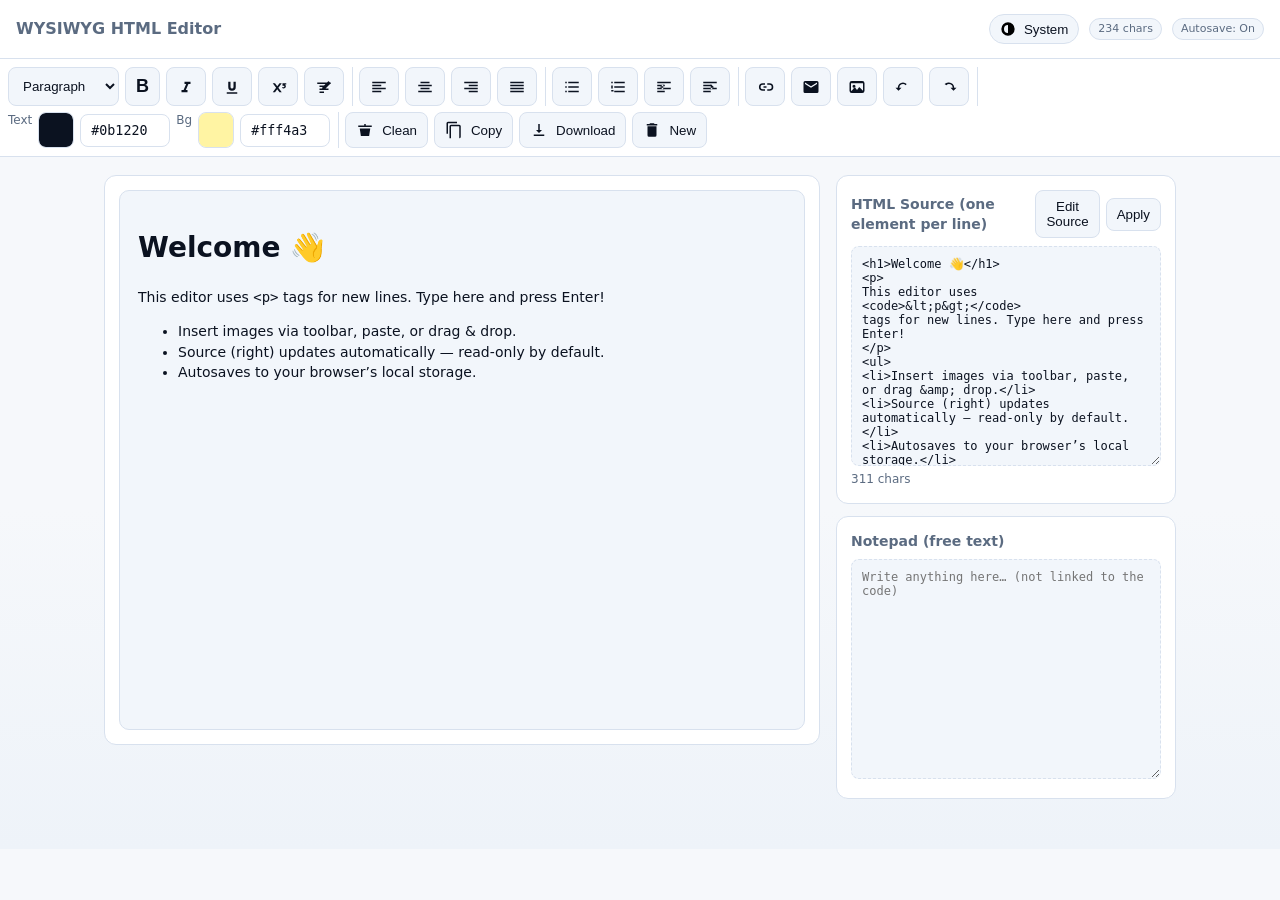
==== commit a856621d: "Update index.html" ====
--- a/index.html
+++ b/index.html
@@ -24,22 +24,8 @@
         --btn-active-b: color-mix(in srgb, var(--border) 40%, var(--accent) 60%);
       }
     }
-    [data-theme="light"]{
-      --bg:#f6f8fb; --bg-2:#eef3f9; --panel:#ffffff; --panel-2:#f2f6fb; --border:#d8e1ee;
-      --text:#0b1220; --muted:#5b6b81; --accent:#2b6cff; --accent-2:#16a34a; --danger:#dc2626; --code-text:#0b1220;
-      --btn-hover: color-mix(in srgb, var(--panel-2) 85%, var(--accent) 15%);
-      --btn-hover-b: color-mix(in srgb, var(--border) 60%, var(--accent) 40%);
-      --btn-active: color-mix(in srgb, var(--panel-2) 65%, var(--accent) 35%);
-      --btn-active-b: color-mix(in srgb, var(--border) 40%, var(--accent) 60%);
-    }
-    [data-theme="dark"]{
-      --bg:#0f1216; --bg-2:#0c1016; --panel:#151a21; --panel-2:#1b2230; --border:#2a3442;
-      --text:#e9eef6; --muted:#9db0c9; --accent:#6ea8ff; --accent-2:#7bd389; --danger:#ff6b6b; --code-text:#cfe4ff;
-      --btn-hover: color-mix(in srgb, var(--panel-2) 85%, var(--accent) 15%);
-      --btn-hover-b: color-mix(in srgb, var(--border) 60%, var(--accent) 40%);
-      --btn-active: color-mix(in srgb, var(--panel-2) 65%, var(--accent) 35%);
-      --btn-active-b: color-mix(in srgb, var(--border) 40%, var(--accent) 60%);
-    }
+    [data-theme="light"]{ /* same as :root light */ }
+    [data-theme="dark"]{  /* same as dark above */ }
 
     *{box-sizing:border-box}
     body{
@@ -172,6 +158,11 @@
       <button class="tool tool--text" data-cmd="bold" aria-label="Bold (Ctrl/Cmd+B)"><span class="txt">B</span></button>
       <button class="tool" data-cmd="italic" aria-label="Italic (Ctrl/Cmd+I)"><svg viewBox="0 0 24 24"><path d="M10 5v3h2.21l-3.42 8H6v3h8v-3h-2.21l3.42-8H18V5z"/></svg></button>
       <button class="tool" data-cmd="underline" aria-label="Underline (Ctrl/Cmd+U)"><svg viewBox="0 0 24 24"><path d="M12 17a5 5 0 0 0 5-5V5h-3v7a2 2 0 0 1-4 0V5H7v7a5 5 0 0 0 5 5zm-7 2v2h14v-2H5z"/></svg></button>
+      <!-- Superscript -->
+      <button class="tool" data-cmd="superscript" aria-label="Superscript">
+        <svg viewBox="0 0 24 24"><path d="M5 7h3l3 4 3-4h3l-4.5 6L17 19h-3l-3-4-3 4H5l4.5-6L5 7zm14.5 0H23v1.5h-2.1c.9.5 1.6 1.4 1.6 2.5 0 1.7-1.4 3-3 3-.9 0-1.7-.4-2.2-1l1.2-1.1c.3.3.6.4 1 .4.6 0 1-.4 1-1s-.4-1-1-1H18V7h1.5z"/></svg>
+      </button>
+      <!-- Clear format -->
       <button class="tool" id="clearFormatBtn" title="Clear format (remove styles, headings, links)">
         <svg viewBox="0 0 24 24"><path d="M3 6h18v2H3V6zm3 4h8v2H6v-2zm0 4h12v2H6v-2zm0 4h6v2H6v-2zM17 3l4 4-8 8-4 1 1-4 8-8z"/></svg>
       </button>
@@ -229,7 +220,7 @@
           <p>This editor uses <code>&lt;p&gt;</code> tags for new lines. Type here and press Enter!</p>
           <ul>
             <li>Insert images via toolbar, paste, or drag &amp; drop.</li>
-            <li>Source (right) updates automatically — read-only.</li>
+            <li>Source (right) updates automatically — read-only by default.</li>
             <li>Autosaves to your browser’s local storage.</li>
           </ul>
         </div>
@@ -238,8 +229,14 @@
 
     <aside class="side">
       <div class="card">
-        <h3>HTML Source (one element per line)</h3>
-        <textarea id="code" class="code" aria-label="HTML source (read-only)" readonly></textarea>
+        <h3 style="display:flex;align-items:center;justify-content:space-between;gap:8px">
+          HTML Source (one element per line)
+          <span style="display:flex;gap:6px;align-items:center">
+            <button class="tool" id="sourceToggle" title="Toggle edit source">Edit Source</button>
+            <button class="tool" id="sourceApply" title="Apply source to editor" disabled>Apply</button>
+          </span>
+        </h3>
+        <textarea id="code" class="code" aria-label="HTML source" readonly></textarea>
         <div class="status" id="charCount">0 chars</div>
       </div>
       <div class="card">
@@ -251,7 +248,7 @@
 
   <!-- Link Modal -->
   <dialog id="linkDialog">
-    <form method="dialog">
+    <form method="dialog" novalidate>
       <h3>Insert Link</h3>
       <label>Text
         <input type="text" id="linkText" placeholder="Link text">
@@ -261,7 +258,7 @@
       </label>
       <label><input type="checkbox" id="linkBlank" checked> Open in new tab</label>
       <menu style="display:flex;gap:8px;justify-content:flex-end">
-        <button value="cancel">Cancel</button>
+        <button value="cancel" formnovalidate>Cancel</button>
         <button id="linkApply" value="default">Insert</button>
       </menu>
     </form>
@@ -269,7 +266,7 @@
 
   <!-- Email Modal -->
   <dialog id="emailDialog">
-    <form method="dialog">
+    <form method="dialog" novalidate>
       <h3>Insert Email Link</h3>
       <label>Text
         <input type="text" id="emailText" placeholder="Email link text">
@@ -283,7 +280,7 @@
         </label>
       </div>
       <menu style="display:flex;gap:8px;justify-content:flex-end">
-        <button value="cancel">Cancel</button>
+        <button value="cancel" formnovalidate>Cancel</button>
         <button id="emailApply" value="default">Insert</button>
       </menu>
     </form>
@@ -291,7 +288,7 @@
 
   <!-- Image Modal -->
   <dialog id="imageDialog">
-    <form method="dialog">
+    <form method="dialog" novalidate>
       <h3>Insert Image</h3>
       <label>Image URL
         <input type="url" id="imageUrl" placeholder="https://...">
@@ -305,7 +302,7 @@
         <input type="text" id="imageAlt" placeholder="Describe the image">
       </label>
       <menu style="display:flex;gap:8px;justify-content:flex-end">
-        <button value="cancel">Cancel</button>
+        <button value="cancel" formnovalidate>Cancel</button>
         <button id="imageApply" value="default">Insert</button>
       </menu>
     </form>
@@ -314,7 +311,7 @@
   <div id="toast" class="toast" role="status" aria-live="polite">Copied!</div>
 
   <script>
-    // Elements
+    // --- Elements ---
     const root = document.documentElement;
     const editor = document.getElementById('editor');
     const codeArea = document.getElementById('code');
@@ -329,10 +326,12 @@
     const backHex = document.getElementById('backHex');
     const notes = document.getElementById('notes');
     const toast = document.getElementById('toast');
+    const sourceToggle = document.getElementById('sourceToggle');
+    const sourceApply = document.getElementById('sourceApply');
 
     document.execCommand('defaultParagraphSeparator', false, 'p');
 
-    // Paragraph normalization
+    // --- Normalize paragraphs ---
     const INLINE_OK = new Set(['BR','IMG','A','SPAN','STRONG','EM','B','I','U','S','SMALL','SUP','SUB','CODE','KBD','MARK','TIME']);
     function wrapTopTextInParagraph(container){
       [...container.childNodes].forEach(node=>{
@@ -369,7 +368,7 @@
       removeTrailingEmptyParagraph(rootEl);
     }
 
-    // Serializer (one element per line)
+    // --- Serializer (one element per line) ---
     const VOID = new Set(['AREA','BASE','BR','COL','EMBED','HR','IMG','INPUT','LINK','META','PARAM','SOURCE','TRACK','WBR']);
     function esc(s){return s.replace(/&/g,'&amp;').replace(/</g,'&lt;').replace(/>/g,'&gt;');}
     function attrs(el){return Array.from(el.attributes).map(a=>` ${a.name}="${a.value.replace(/"/g,'&quot;')}"`).join('');}
@@ -412,7 +411,7 @@
       mainCount.textContent=(editor.innerText||'').length.toLocaleString()+' chars';
     }
 
-    // Exec
+    // --- Exec helpers ---
     function exec(cmd,val=null){
       document.execCommand(cmd,false,val);
       editor.focus();
@@ -427,7 +426,7 @@
       else exec('formatBlock','<'+tag+'>');
     }
 
-    // Clear format (remove inline + headings -> p)
+    // --- Clear format (fix) ---
     function replaceTag(el, newTag){
       const n=document.createElement(newTag);
       while(el.firstChild) n.appendChild(el.firstChild);
@@ -455,10 +454,16 @@
           replaceTag(b,'p');
         }
       });
+      // remove inline style attrs
       editor.querySelectorAll('[style]').forEach(n=> n.removeAttribute('style'));
       normalizeDivsToParagraphs(editor);
       save(); updateCodeFromEditor();
     }
+
+    // --- Bindings ---
+    document.querySelectorAll('button.tool[data-cmd]').forEach(btn=> btn.addEventListener('click', ()=> exec(btn.dataset.cmd)));
+    document.getElementById('blockFormat').addEventListener('change', e=> setBlock(e.target.value));
+    document.getElementById('clearFormatBtn').addEventListener('click', clearFormat);
 
     // Colors + HEX sync
     function toHex(v){ v=v.trim(); if(/^#([0-9a-f]{3}|[0-9a-f]{6})$/i.test(v)) return v.length===4?('#'+v[1]+v[1]+v[2]+v[2]+v[3]+v[3]).toLowerCase():v.toLowerCase(); return null; }
@@ -467,12 +472,12 @@
     foreHex.addEventListener('change', e=>{ const v=toHex(e.target.value)||foreColor.value; foreHex.value=v; foreColor.value=v; exec('foreColor', v); });
     backHex.addEventListener('change', e=>{ const v=toHex(e.target.value)||backColor.value; backHex.value=v; backColor.value=v; exec('hiliteColor', v); });
 
-    // Selection save/restore for dialogs
+    // --- Selection save/restore (dialogs) ---
     let savedRange=null;
     function saveSelection(){ const sel=window.getSelection(); if (sel.rangeCount) savedRange=sel.getRangeAt(0); }
     function restoreSelection(){ if (!savedRange) return; const sel=window.getSelection(); sel.removeAllRanges(); sel.addRange(savedRange); }
 
-    // ----- Insert Link -----
+    // ----- Insert Link (no validation nag on cancel) -----
     const linkDialog=document.getElementById('linkDialog');
     document.getElementById('linkBtn').addEventListener('click', ()=>{
       saveSelection();
@@ -502,8 +507,7 @@
         } catch {
           const frag = range.cloneContents();
           const div = document.createElement('div'); div.appendChild(frag);
-          const inner = div.innerHTML;
-          document.execCommand('insertHTML', false, `<a href="${safeHref}"${targetAttrs}>${inner}</a>`);
+          document.execCommand('insertHTML', false, `<a href="${safeHref}"${targetAttrs}>${div.innerHTML}</a>`);
         }
       }
       normalizeDivsToParagraphs(editor); save(); updateCodeFromEditor();
@@ -594,7 +598,7 @@
       }
     });
 
-    // Shortcuts
+    // Shortcuts + keep empty <p></p>
     document.addEventListener('keydown', e=>{
       const meta=e.ctrlKey||e.metaKey;
       if (meta && e.key.toLowerCase()==='b'){ e.preventDefault(); exec('bold'); }
@@ -642,14 +646,14 @@
 <body>${bodyHTML}</body></html>`;
     }
 
-    // Clear
+    // Clear document
     document.getElementById('clearBtn').addEventListener('click', ()=>{
       editor.innerHTML = '<p></p>';
       save(); updateCodeFromEditor();
     });
 
     // Autosave (doc + notes)
-    const LS_DOC='wysiwyg-doc-v9', LS_NOTES='wysiwyg-notes-v1';
+    const LS_DOC='wysiwyg-doc-v10', LS_NOTES='wysiwyg-notes-v1';
     function save(){ try{ localStorage.setItem(LS_DOC, editor.innerHTML); }catch{} }
     function load(){
       try{ const d=localStorage.getItem(LS_DOC); if (d) editor.innerHTML=d; }catch{}
@@ -662,12 +666,39 @@
     const obs=new MutationObserver(()=>{ updateCodeFromEditor(); save(); });
     obs.observe(editor, {subtree:true, childList:true, characterData:true});
 
+    // --- Edit Source toggle (bi-directional) ---
+    let sourceEditing=false, debounceTimer=null;
+    sourceToggle.addEventListener('click', ()=>{
+      sourceEditing = !sourceEditing;
+      sourceToggle.textContent = sourceEditing ? 'Editing…' : 'Edit Source';
+      codeArea.toggleAttribute('readonly', !sourceEditing);
+      sourceApply.disabled = !sourceEditing;
+      if (sourceEditing){ codeArea.focus(); }
+    });
+    codeArea.addEventListener('input', ()=>{
+      if (!sourceEditing) return;
+      sourceApply.disabled=false;
+      clearTimeout(debounceTimer);
+      debounceTimer=setTimeout(applySourceToEditor,false?0:400);
+    });
+    sourceApply.addEventListener('click', applySourceToEditor);
+    function applySourceToEditor(){
+      try{
+        const sanitized = cleanHTML(codeArea.value);
+        editor.innerHTML = sanitized;
+        normalizeDivsToParagraphs(editor);
+        updateCodeFromEditor();
+        save();
+        sourceApply.disabled=true;
+      }catch(e){ /* if invalid, just ignore */ }
+    }
+
     // Init
     load(); updateCodeFromEditor();
 
     // Button active states
     function refreshActiveStates(){
-      const map={bold:'bold', italic:'italic', underline:'underline', strikeThrough:'strikeThrough'};
+      const map={bold:'bold', italic:'italic', underline:'underline', strikeThrough:'strikeThrough', superscript:'superscript'};
       document.querySelectorAll('button.tool[data-cmd]').forEach(btn=>{
         const cmd=btn.dataset.cmd;
         if (map[cmd]) btn.setAttribute('aria-pressed', document.queryCommandState(cmd)?'true':'false');
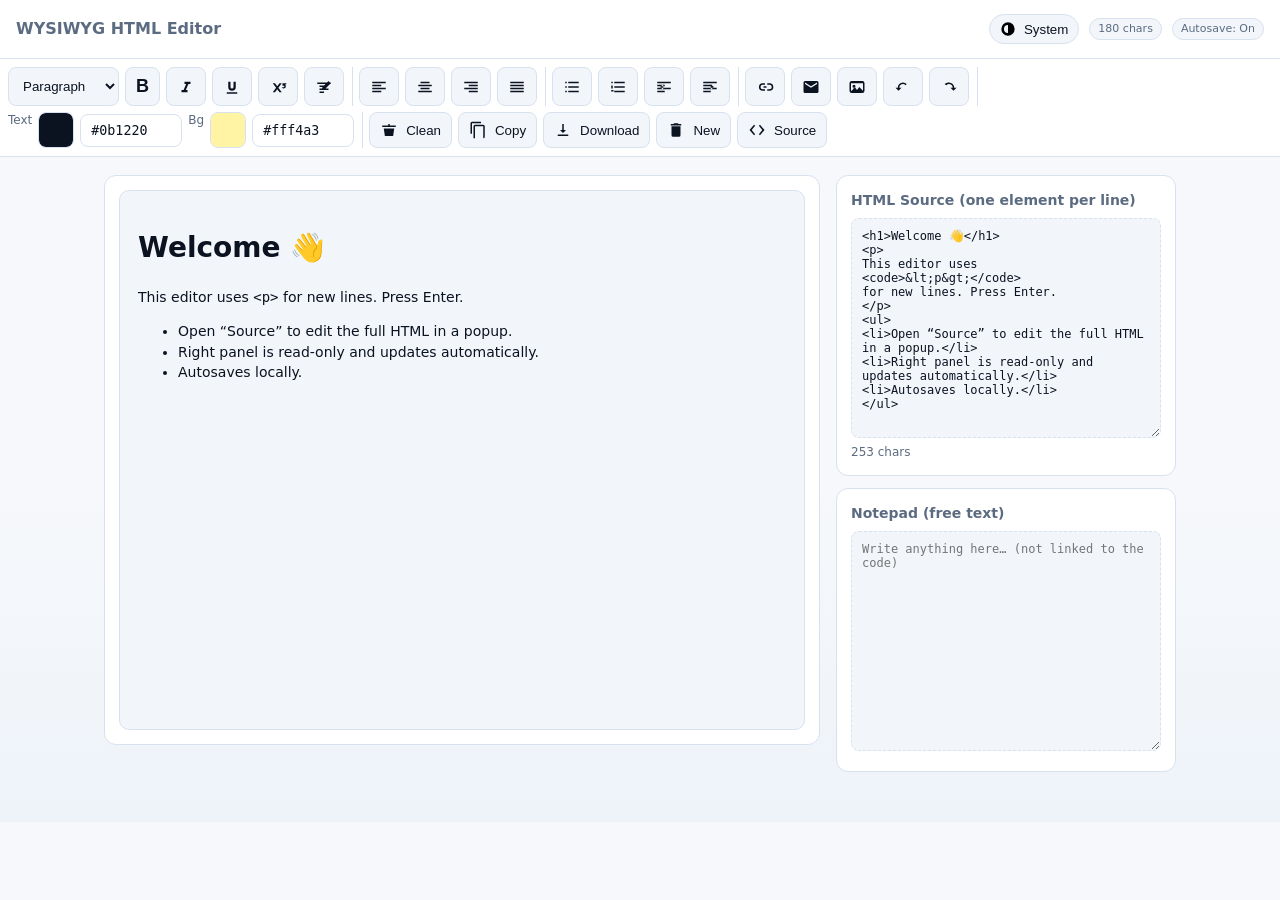
==== commit ec986e24: "Update index.html" ====
--- a/index.html
+++ b/index.html
@@ -1,736 +1,496 @@
 <!doctype html>
 <html lang="en" data-theme="">
 <head>
-  <meta charset="utf-8" />
-  <title>WYSIWYG HTML Editor</title>
-  <meta name="viewport" content="width=device-width, initial-scale=1" />
-  <meta name="color-scheme" content="light dark">
-  <style>
+<meta charset="utf-8">
+<title>WYSIWYG HTML Editor</title>
+<meta name="viewport" content="width=device-width,initial-scale=1">
+<meta name="color-scheme" content="light dark">
+<style>
+  :root{
+    --bg:#f6f8fb; --bg-2:#eef3f9; --panel:#ffffff; --panel-2:#f2f6fb; --border:#d8e1ee;
+    --text:#0b1220; --muted:#5b6b81; --accent:#2b6cff; --code-text:#0b1220;
+    --btn-hover: color-mix(in srgb, var(--panel-2) 85%, var(--accent) 15%);
+    --btn-hover-b: color-mix(in srgb, var(--border) 60%, var(--accent) 40%);
+    --btn-active: color-mix(in srgb, var(--panel-2) 65%, var(--accent) 35%);
+    --btn-active-b: color-mix(in srgb, var(--border) 40%, var(--accent) 60%);
+  }
+  @media (prefers-color-scheme: dark){
     :root{
-      --bg:#f6f8fb; --bg-2:#eef3f9; --panel:#ffffff; --panel-2:#f2f6fb; --border:#d8e1ee;
-      --text:#0b1220; --muted:#5b6b81; --accent:#2b6cff; --accent-2:#16a34a; --danger:#dc2626; --code-text:#0b1220;
+      --bg:#0f1216; --bg-2:#0c1016; --panel:#151a21; --panel-2:#1b2230; --border:#2a3442;
+      --text:#e9eef6; --muted:#9db0c9; --accent:#6ea8ff; --code-text:#cfe4ff;
       --btn-hover: color-mix(in srgb, var(--panel-2) 85%, var(--accent) 15%);
       --btn-hover-b: color-mix(in srgb, var(--border) 60%, var(--accent) 40%);
       --btn-active: color-mix(in srgb, var(--panel-2) 65%, var(--accent) 35%);
       --btn-active-b: color-mix(in srgb, var(--border) 40%, var(--accent) 60%);
     }
-    @media (prefers-color-scheme: dark){
-      :root{
-        --bg:#0f1216; --bg-2:#0c1016; --panel:#151a21; --panel-2:#1b2230; --border:#2a3442;
-        --text:#e9eef6; --muted:#9db0c9; --accent:#6ea8ff; --accent-2:#7bd389; --danger:#ff6b6b; --code-text:#cfe4ff;
-        --btn-hover: color-mix(in srgb, var(--panel-2) 85%, var(--accent) 15%);
-        --btn-hover-b: color-mix(in srgb, var(--border) 60%, var(--accent) 40%);
-        --btn-active: color-mix(in srgb, var(--panel-2) 65%, var(--accent) 35%);
-        --btn-active-b: color-mix(in srgb, var(--border) 40%, var(--accent) 60%);
-      }
-    }
-    [data-theme="light"]{ /* same as :root light */ }
-    [data-theme="dark"]{  /* same as dark above */ }
-
-    *{box-sizing:border-box}
-    body{
-      margin:0; background:linear-gradient(180deg,var(--bg), var(--bg) 60%, var(--bg-2));
-      color:var(--text);
-      font:14px/1.45 system-ui,-apple-system,Segoe UI,Roboto,"Helvetica Neue",Arial,"Noto Sans","Apple Color Emoji","Segoe UI Emoji";
-      color-scheme: light dark;
-    }
-    header{
-      padding:14px 16px;border-bottom:1px solid var(--border);background:var(--panel);
-      display:flex;align-items:center;gap:10px;flex-wrap:wrap;position:sticky;top:0;z-index:10;
-    }
-    header h1{margin:0;margin-right:auto;font-size:16px;font-weight:700;color:var(--muted);}
-    .toolbar{
-      display:flex;flex-wrap:wrap;gap:6px;background:var(--panel);padding:8px;border-bottom:1px solid var(--border);
-      position:sticky;top:54px;z-index:9;
-    }
-    .group{display:flex;gap:6px;padding-right:8px;border-right:1px solid var(--border)}
-    .group:last-child{border:none;padding-right:0}
-    button.tool{
-      appearance:none;border:1px solid var(--border);background:var(--panel-2);color:var(--text);
-      padding:8px 10px;border-radius:8px;cursor:pointer;display:inline-flex;align-items:center;gap:8px;
-      transition:background .15s,border-color .15s,transform .02s;user-select:none;
-    }
-    button.tool:hover{background:var(--btn-hover);border-color:var(--btn-hover-b)}
-    button.tool:active{transform:translateY(1px)}
-    button.tool[aria-pressed="true"]{background:var(--btn-active);border-color:var(--btn-active-b)}
-    button.tool svg{width:18px;height:18px;fill:currentColor}
-    .tool--text .txt{font-weight:900;font-size:18px;letter-spacing:.2px}
-    select.tool, input.tool{
-      background:var(--panel-2);color:var(--text);border:1px solid var(--border);
-      border-radius:8px;padding:8px 10px;cursor:pointer
-    }
-    .color-wrap{display:flex;align-items:center;gap:6px}
-    .hex-input{
-      width:90px;padding:8px 10px;border:1px solid var(--border);border-radius:8px;
-      background:var(--panel);color:var(--text);font-family:ui-monospace,monospace
-    }
-    input[type="color"].tool{
-      -webkit-appearance:none;appearance:none;width:36px;height:36px;padding:0;
-      border:1px solid var(--border);border-radius:8px;background:var(--panel-2);cursor:pointer;
-    }
-    input[type="color"].tool::-webkit-color-swatch-wrapper{padding:0}
-    input[type="color"].tool::-webkit-color-swatch{border:none;border-radius:6px}
-    input[type="color"].tool::-moz-color-swatch{border:none;border-radius:6px}
-    input[type="color"].tool:hover{background:var(--btn-hover);border-color:var(--btn-hover-b)}
-
-    .wrap{
-      max-width:1100px;margin:18px auto;padding:0 14px 32px;
-      display:grid;grid-template-columns:1fr 340px;gap:16px;
-    }
-    @media (max-width: 980px){.wrap{grid-template-columns:1fr}}
-    .card{background:var(--panel);border:1px solid var(--border);border-radius:12px;padding:14px;}
-    .card h3{margin:0 0 8px;font-size:14px;color:var(--muted)}
-
-    .editor{
-      min-height:60vh;background:var(--panel-2);border:1px solid var(--border);
-      border-radius:10px;padding:18px;outline:none;overflow:auto;
-    }
-    .editor:focus{box-shadow:0 0 0 2px color-mix(in srgb, var(--accent) 15%, transparent), 0 0 0 1px color-mix(in srgb, var(--accent) 25%, transparent)}
-    .side{display:flex;flex-direction:column;gap:12px;}
-
-    textarea.code, textarea#notes{
-      width:100%;min-height:220px;background:var(--panel-2);color:var(--code-text);
-      border:1px dashed var(--border);border-radius:8px;padding:10px;
-      font-family:ui-monospace,SFMono-Regular,Menlo,Consolas,monospace;font-size:12px
-    }
-    .status{font-size:12px;color:var(--muted)}
-    .pill{font-size:11px;padding:2px 8px;border:1px solid var(--border);
-      background:var(--panel-2);color:var(--muted);border-radius:999px}
-
-    .theme-toggle{
-      display:inline-flex;align-items:center;gap:8px;border:1px solid var(--border);
-      background:var(--panel-2);color:var(--text);padding:6px 10px;border-radius:999px;cursor:pointer;
-    }
-    .theme-toggle svg{width:16px;height:16px}
-
-    dialog{
-      border:1px solid var(--border); border-radius:10px; padding:16px 16px 12px;
-      background:var(--panel); color:var(--text); max-width:520px;
-    }
-    dialog::backdrop{ background: rgba(0,0,0,.4); }
-    dialog form h3{ margin:0 0 10px; color:var(--text); }
-    dialog label{display:block;margin-bottom:8px}
-    dialog input, dialog button{ font:inherit; color:var(--text); }
-    dialog input{
-      width:100%; padding:8px 10px; border-radius:8px; border:1px solid var(--border);
-      background:var(--panel-2); margin-top:4px;
-    }
-    dialog .row{display:grid;grid-template-columns:1fr 1fr;gap:8px}
-    dialog menu{ margin:14px 0 0; padding:0; }
-    dialog button{
-      appearance:none; border:1px solid var(--border); background:var(--panel-2);
-      padding:8px 12px; border-radius:8px; cursor:pointer;
-    }
-    dialog button:hover{ background:var(--btn-hover); border-color:var(--btn-hover-b); }
-
-    .toast{
-      position:fixed; top:14px; right:14px; z-index:9999;
-      background:var(--panel); border:1px solid var(--border); color:var(--text);
-      padding:8px 12px; border-radius:8px; box-shadow:0 4px 20px rgba(0,0,0,.18);
-      opacity:0; transform:translateY(-6px); transition:opacity .15s, transform .15s;
-      pointer-events:none; font-size:13px;
-    }
-    .toast.show{opacity:1; transform:translateY(0)}
-  </style>
+  }
+  /* Explicit overrides so toggle works */
+  [data-theme="light"]{
+    --bg:#f6f8fb; --bg-2:#eef3f9; --panel:#ffffff; --panel-2:#f2f6fb; --border:#d8e1ee;
+    --text:#0b1220; --muted:#5b6b81; --accent:#2b6cff; --code-text:#0b1220;
+    --btn-hover: color-mix(in srgb, var(--panel-2) 85%, var(--accent) 15%);
+    --btn-hover-b: color-mix(in srgb, var(--border) 60%, var(--accent) 40%);
+    --btn-active: color-mix(in srgb, var(--panel-2) 65%, var(--accent) 35%);
+    --btn-active-b: color-mix(in srgb, var(--border) 40%, var(--accent) 60%);
+  }
+  [data-theme="dark"]{
+    --bg:#0f1216; --bg-2:#0c1016; --panel:#151a21; --panel-2:#1b2230; --border:#2a3442;
+    --text:#e9eef6; --muted:#9db0c9; --accent:#6ea8ff; --code-text:#cfe4ff;
+    --btn-hover: color-mix(in srgb, var(--panel-2) 85%, var(--accent) 15%);
+    --btn-hover-b: color-mix(in srgb, var(--border) 60%, var(--accent) 40%);
+    --btn-active: color-mix(in srgb, var(--panel-2) 65%, var(--accent) 35%);
+    --btn-active-b: color-mix(in srgb, var(--border) 40%, var(--accent) 60%);
+  }
+
+  *{box-sizing:border-box}
+  body{margin:0;background:linear-gradient(180deg,var(--bg),var(--bg) 60%,var(--bg-2));color:var(--text);
+       font:14px/1.45 system-ui,-apple-system,Segoe UI,Roboto,"Helvetica Neue",Arial,"Noto Sans";}
+  header{padding:14px 16px;border-bottom:1px solid var(--border);background:var(--panel);
+         display:flex;align-items:center;gap:10px;position:sticky;top:0;z-index:10}
+  header h1{margin:0;margin-right:auto;font-size:16px;font-weight:700;color:var(--muted)}
+  .theme-toggle{display:inline-flex;gap:8px;align-items:center;border:1px solid var(--border);
+                background:var(--panel-2);color:var(--text);padding:6px 10px;border-radius:999px;cursor:pointer}
+  .theme-toggle svg{width:16px;height:16px}
+
+  .toolbar{display:flex;flex-wrap:wrap;gap:6px;background:var(--panel);padding:8px;border-bottom:1px solid var(--border);
+           position:sticky;top:54px;z-index:9}
+  .group{display:flex;gap:6px;padding-right:8px;border-right:1px solid var(--border)}
+  .group:last-child{border:none;padding-right:0}
+  button.tool, .btn{
+    appearance:none;border:1px solid var(--border);background:var(--panel-2);color:var(--text);
+    padding:8px 10px;border-radius:8px;cursor:pointer;display:inline-flex;align-items:center;gap:8px;
+    transition:background .15s,border-color .15s,transform .02s;user-select:none
+  }
+  button.tool:hover,.btn:hover{background:var(--btn-hover);border-color:var(--btn-hover-b)}
+  button.tool:active,.btn:active{transform:translateY(1px)}
+  button.tool[aria-pressed="true"]{background:var(--btn-active);border-color:var(--btn-active-b)}
+  button.tool svg{width:18px;height:18px;fill:currentColor}
+  .tool--text .txt{font-weight:900;font-size:18px;letter-spacing:.2px}
+  select.tool,input.tool{background:var(--panel-2);color:var(--text);border:1px solid var(--border);
+                         border-radius:8px;padding:8px 10px;cursor:pointer}
+  .color-wrap{display:flex;align-items:center;gap:6px}
+  .hex-input{width:102px;padding:8px 10px;border:1px solid var(--border);border-radius:8px;background:var(--panel);color:var(--text);
+             font-family:ui-monospace,monospace}
+  input[type="color"].tool{appearance:none;width:36px;height:36px;padding:0;border:1px solid var(--border);border-radius:8px;background:var(--panel-2);cursor:pointer}
+  input[type="color"].tool::-webkit-color-swatch-wrapper{padding:0}
+  input[type="color"].tool::-webkit-color-swatch{border:none;border-radius:6px}
+  input[type="color"].tool::-moz-color-swatch{border:none;border-radius:6px}
+
+  .wrap{max-width:1100px;margin:18px auto;padding:0 14px 32px;display:grid;grid-template-columns:1fr 340px;gap:16px}
+  @media (max-width:980px){.wrap{grid-template-columns:1fr}}
+  .card{background:var(--panel);border:1px solid var(--border);border-radius:12px;padding:14px}
+  .card h3{margin:0 0 8px;font-size:14px;color:var(--muted)}
+  .editor{min-height:60vh;background:var(--panel-2);border:1px solid var(--border);border-radius:10px;
+          padding:18px;outline:none;overflow:auto}
+  .editor:focus{box-shadow:0 0 0 2px color-mix(in srgb,var(--accent) 15%,transparent),0 0 0 1px color-mix(in srgb,var(--accent) 25%,transparent)}
+  .side{display:flex;flex-direction:column;gap:12px}
+  textarea.code,textarea#notes{width:100%;min-height:220px;background:var(--panel-2);color:var(--code-text);
+    border:1px dashed var(--border);border-radius:8px;padding:10px;font-family:ui-monospace,Menlo,Consolas,monospace;font-size:12px}
+  .status{font-size:12px;color:var(--muted)}
+  .pill{font-size:11px;padding:2px 8px;border:1px solid var(--border);background:var(--panel-2);color:var(--muted);border-radius:999px}
+
+  dialog{border:1px solid var(--border);border-radius:10px;background:var(--panel);color:var(--text);}
+  dialog::backdrop{background:rgba(0,0,0,.4)}
+  dialog h3{margin:0 0 8px}
+  dialog label{display:block;margin:6px 0 8px}
+  dialog input, dialog textarea, dialog button{font:inherit;color:var(--text)}
+  dialog input, dialog textarea{width:100%;padding:8px 10px;background:var(--panel-2);border:1px solid var(--border);border-radius:8px}
+  dialog menu{margin:12px 0 0;display:flex;gap:8px;justify-content:flex-end;padding:0}
+  /* Wide source dialog */
+  #sourceDialog{width:clamp(720px,92vw,1200px); max-width:none; padding:16px;}
+  #sourceTextarea{min-height:60vh; font-family:ui-monospace,Menlo,Consolas,monospace}
+
+  .toast{position:fixed;top:14px;right:14px;z-index:9999;background:var(--panel);border:1px solid var(--border);color:var(--text);
+         padding:8px 12px;border-radius:8px;box-shadow:0 4px 20px rgba(0,0,0,.18);opacity:0;transform:translateY(-6px);transition:.15s;pointer-events:none;font-size:13px}
+  .toast.show{opacity:1;transform:translateY(0)}
+</style>
 </head>
 <body>
-  <header>
-    <h1>WYSIWYG HTML Editor</h1>
-    <button id="themeBtn" class="theme-toggle" title="Theme: System">
-      <svg id="themeIcon" viewBox="0 0 24 24" aria-hidden="true"><path d="M6.76 4.84l-1.8-1.79-1.41 1.41 1.79 1.8 1.42-1.42zm10.48 14.32l1.79 1.8 1.41-1.41-1.8-1.79-1.4 1.4zM12 4V1h-0v3h0zm0 19v-3h0v3h0zM4 12H1v0h3v0zm19 0h-3v0h3v0zM6.76 19.16l-1.42 1.42-1.79-1.8 1.41-1.41 1.8 1.79zM20.45 5.64l-1.41-1.41-1.79 1.79 1.4 1.4 1.8-1.78zM12 7a5 5 0 100 10 5 5 0 000-10z"/></svg>
-      <span id="themeLabel">System</span>
-    </button>
-    <span class="pill" id="mainCount">0 chars</span>
-    <span class="pill" title="Autosaves locally">Autosave: On</span>
-  </header>
-
-  <!-- TOOLBAR -->
-  <div class="toolbar" role="toolbar" aria-label="Editor toolbar">
-    <div class="group">
-      <select id="blockFormat" class="tool" title="Paragraph / Heading">
-        <option value="p" selected>Paragraph</option>
-        <option value="h1">Heading 1</option>
-        <option value="h2">Heading 2</option>
-        <option value="h3">Heading 3</option>
-        <option value="blockquote">Blockquote</option>
-        <option value="pre">Code Block</option>
-      </select>
-      <button class="tool tool--text" data-cmd="bold" aria-label="Bold (Ctrl/Cmd+B)"><span class="txt">B</span></button>
-      <button class="tool" data-cmd="italic" aria-label="Italic (Ctrl/Cmd+I)"><svg viewBox="0 0 24 24"><path d="M10 5v3h2.21l-3.42 8H6v3h8v-3h-2.21l3.42-8H18V5z"/></svg></button>
-      <button class="tool" data-cmd="underline" aria-label="Underline (Ctrl/Cmd+U)"><svg viewBox="0 0 24 24"><path d="M12 17a5 5 0 0 0 5-5V5h-3v7a2 2 0 0 1-4 0V5H7v7a5 5 0 0 0 5 5zm-7 2v2h14v-2H5z"/></svg></button>
-      <!-- Superscript -->
-      <button class="tool" data-cmd="superscript" aria-label="Superscript">
-        <svg viewBox="0 0 24 24"><path d="M5 7h3l3 4 3-4h3l-4.5 6L17 19h-3l-3-4-3 4H5l4.5-6L5 7zm14.5 0H23v1.5h-2.1c.9.5 1.6 1.4 1.6 2.5 0 1.7-1.4 3-3 3-.9 0-1.7-.4-2.2-1l1.2-1.1c.3.3.6.4 1 .4.6 0 1-.4 1-1s-.4-1-1-1H18V7h1.5z"/></svg>
-      </button>
-      <!-- Clear format -->
-      <button class="tool" id="clearFormatBtn" title="Clear format (remove styles, headings, links)">
-        <svg viewBox="0 0 24 24"><path d="M3 6h18v2H3V6zm3 4h8v2H6v-2zm0 4h12v2H6v-2zm0 4h6v2H6v-2zM17 3l4 4-8 8-4 1 1-4 8-8z"/></svg>
-      </button>
-    </div>
-
-    <div class="group">
-      <button class="tool" data-cmd="justifyLeft" aria-label="Align Left"><svg viewBox="0 0 24 24"><path d="M3 5h18v2H3zM3 9h12v2H3zM3 13h18v2H3zM3 17h12v2H3z"/></svg></button>
-      <button class="tool" data-cmd="justifyCenter" aria-label="Align Center"><svg viewBox="0 0 24 24"><path d="M6 5h12v2H6zM3 9h18v2H3zM6 13h12v2H6zM3 17h18v2H3z"/></svg></button>
-      <button class="tool" data-cmd="justifyRight" aria-label="Align Right"><svg viewBox="0 0 24 24"><path d="M3 5h18v2H3zM9 9h12v2H9zM3 13h18v2H3zM9 17h12v2H9z"/></svg></button>
-      <button class="tool" data-cmd="justifyFull" aria-label="Justify"><svg viewBox="0 0 24 24"><path d="M3 5h18v2H3zM3 9h18v2H3zM3 13h18v2H3zM3 17h18v2H3z"/></svg></button>
-    </div>
-
-    <div class="group">
-      <button class="tool" data-cmd="insertUnorderedList" aria-label="Bulleted List"><svg viewBox="0 0 24 24"><path d="M7 5h14v2H7zM3 5h2v2H3zM7 11h14v2H7zM3 11h2v2H3zM7 17h14v2H7zM3 17h2v2H3z"/></svg></button>
-      <button class="tool" data-cmd="insertOrderedList" aria-label="Numbered List"><svg viewBox="0 0 24 24"><path d="M7 5h14v2H7zM3 5h2v2H3zM7 11h14v2H7zM3 10h2v4H3zM7 17h14v2H7zM3 16h3v2H3z"/></svg></button>
-      <button class="tool" data-cmd="outdent" aria-label="Outdent"><svg viewBox="0 0 24 24"><path d="M3 5h18v2H3zM3 9h10v2H3zM3 13h18v2H3zM3 17h10v2H3zM11 8l-4 4 4 4V8z"/></svg></button>
-      <button class="tool" data-cmd="indent" aria-label="Indent"><svg viewBox="0 0 24 24"><path d="M3 5h18v2H3zM3 9h10v2H3zM3 13h18v2H3zM3 17h10v2H3zM13 8v8l4-4-4-4z"/></svg></button>
-    </div>
-
-    <div class="group">
-      <button class="tool" id="linkBtn" aria-label="Insert Link"><svg viewBox="0 0 24 24"><path d="M3.9 12a5.1 5.1 0 0 1 5.1-5.1h3V9h-3a3 3 0 1 0 0 6h3v2.1h-3A5.1 5.1 0 0 1 3.9 12zm11.1-3V6.9h3A5.1 5.1 0 0 1 23.1 12 5.1 5.1 0 0 1 18 17.1h-3V15h3a3 3 0 1 0 0-6h-3zM10 11h4v2h-4z"/></svg></button>
-      <button class="tool" id="emailBtn" aria-label="Insert Email Link"><svg viewBox="0 0 24 24"><path d="M20 4H4a2 2 0 00-2 2v12a2 2 0 002 2h16a2 2 0 002-2V6a2 2 0 00-2-2zm0 4l-8 5-8-5V6l8 5 8-5v2z"/></svg></button>
-      <button class="tool" id="imageBtn" aria-label="Insert Image"><svg viewBox="0 0 24 24"><path d="M19 4H5a3 3 0 0 0-3 3v10a3 3 0 0 0 3 3h14a3 3 0 0 0 3-3V7a3 3 0 0 0-3-3zm1 13H4V7h16v10zM8 9a2 2 0 1 0 0 4 2 2 0 0 0 0-4zm-3 8l4-5 3 4 3-4 5 5H5z"/></svg></button>
-      <input type="file" id="imageFile" accept="image/*" style="display:none">
-      <button class="tool" data-cmd="undo" aria-label="Undo"><svg viewBox="0 0 24 24"><path d="M12 6a7 7 0 0 0-7 7H2l4 4 4-4H7a5 5 0 0 1 8.5-3.5l1.4-1.4A7 7 0 0 0 12 6z"/></svg></button>
-      <button class="tool" data-cmd="redo" aria-label="Redo"><svg viewBox="0 0 24 24"><path d="M12 6a7 7 0 0 1 7 7h3l-4 4-4-4h3a5 5 0 0 0-8.5-3.5L6.1 8.1A7 7 0 0 1 12 6z"/></svg></button>
-    </div>
-
-    <div class="group">
-      <label class="status">Text</label>
-      <div class="color-wrap">
-        <input class="tool" id="foreColor" type="color" value="#0b1220" title="Text color">
-        <input id="foreHex" class="hex-input" value="#0b1220" aria-label="Text HEX">
+<header>
+  <h1>WYSIWYG HTML Editor</h1>
+  <button id="themeBtn" class="theme-toggle" title="Theme: System">
+    <svg id="themeIcon" viewBox="0 0 24 24"><path d="M12 2a10 10 0 100 20 10 10 0 000-20zm0 4v12a6 6 0 010-12z"/></svg>
+    <span id="themeLabel">System</span>
+  </button>
+  <span class="pill" id="mainCount">0 chars</span>
+  <span class="pill" title="Autosaves locally">Autosave: On</span>
+</header>
+
+<div class="toolbar" role="toolbar" aria-label="Editor toolbar" id="toolbar">
+  <div class="group">
+    <select id="blockFormat" class="tool" title="Paragraph / Heading">
+      <option value="p" selected>Paragraph</option>
+      <option value="h1">Heading 1</option>
+      <option value="h2">Heading 2</option>
+      <option value="h3">Heading 3</option>
+      <option value="blockquote">Blockquote</option>
+      <option value="pre">Code Block</option>
+    </select>
+    <button class="tool tool--text" data-cmd="bold" aria-label="Bold"><span class="txt">B</span></button>
+    <button class="tool" data-cmd="italic" aria-label="Italic"><svg viewBox="0 0 24 24"><path d="M10 5v3h2.21l-3.42 8H6v3h8v-3h-2.21l3.42-8H18V5z"/></svg></button>
+    <button class="tool" data-cmd="underline" aria-label="Underline"><svg viewBox="0 0 24 24"><path d="M12 17a5 5 0 0 0 5-5V5h-3v7a2 2 0 0 1-4 0V5H7v7a5 5 0 0 0 5 5zm-7 2v2h14v-2H5z"/></svg></button>
+    <button class="tool" data-cmd="superscript" aria-label="Superscript"><svg viewBox="0 0 24 24"><path d="M5 7h3l3 4 3-4h3l-4.5 6L17 19h-3l-3-4-3 4H5l4.5-6L5 7zm14.5 0H23v1.5h-2.1c.9.5 1.6 1.4 1.6 2.5 0 1.7-1.4 3-3 3-.9 0-1.7-.4-2.2-1l1.2-1.1c.3.3.6.4 1 .4.6 0 1-.4 1-1s-.4-1-1-1H18V7h1.5z"/></svg></button>
+    <button class="tool" id="clearFormatBtn" title="Clear format"><svg viewBox="0 0 24 24"><path d="M3 6h18v2H3V6zm3 4h8v2H6v-2zm0 4h12v2H6v-2zm0 4h6v2H6v-2zM17 3l4 4-8 8-4 1 1-4 8-8z"/></svg></button>
+  </div>
+
+  <div class="group">
+    <button class="tool" data-cmd="justifyLeft" aria-label="Align Left"><svg viewBox="0 0 24 24"><path d="M3 5h18v2H3zM3 9h12v2H3zM3 13h18v2H3zM3 17h12v2H3z"/></svg></button>
+    <button class="tool" data-cmd="justifyCenter" aria-label="Align Center"><svg viewBox="0 0 24 24"><path d="M6 5h12v2H6zM3 9h18v2H3zM6 13h12v2H6zM3 17h18v2H3z"/></svg></button>
+    <button class="tool" data-cmd="justifyRight" aria-label="Align Right"><svg viewBox="0 0 24 24"><path d="M3 5h18v2H3zM9 9h12v2H9zM3 13h18v2H3zM9 17h12v2H9z"/></svg></button>
+    <button class="tool" data-cmd="justifyFull" aria-label="Justify"><svg viewBox="0 0 24 24"><path d="M3 5h18v2H3zM3 9h18v2H3zM3 13h18v2H3zM3 17h18v2H3z"/></svg></button>
+  </div>
+
+  <div class="group">
+    <button class="tool" data-cmd="insertUnorderedList" aria-label="Bulleted List"><svg viewBox="0 0 24 24"><path d="M7 5h14v2H7zM3 5h2v2H3zM7 11h14v2H7zM3 11h2v2H3zM7 17h14v2H7zM3 17h2v2H3z"/></svg></button>
+    <button class="tool" data-cmd="insertOrderedList" aria-label="Numbered List"><svg viewBox="0 0 24 24"><path d="M7 5h14v2H7zM3 5h2v2H3zM7 11h14v2H7zM3 10h2v4H3zM7 17h14v2H7zM3 16h3v2H3z"/></svg></button>
+    <button class="tool" data-cmd="outdent" aria-label="Outdent"><svg viewBox="0 0 24 24"><path d="M3 5h18v2H3zM3 9h10v2H3zM3 13h18v2H3zM3 17h10v2H3zM11 8l-4 4 4 4V8z"/></svg></button>
+    <button class="tool" data-cmd="indent" aria-label="Indent"><svg viewBox="0 0 24 24"><path d="M3 5h18v2H3zM3 9h10v2H3zM3 13h18v2H3zM3 17h10v2H3zM13 8v8l4-4-4-4z"/></svg></button>
+  </div>
+
+  <div class="group">
+    <button class="tool" id="linkBtn" aria-label="Insert Link"><svg viewBox="0 0 24 24"><path d="M3.9 12a5.1 5.1 0 0 1 5.1-5.1h3V9h-3a3 3 0 1 0 0 6h3v2.1h-3A5.1 5.1 0 0 1 3.9 12zm11.1-3V6.9h3A5.1 5.1 0 0 1 23.1 12 5.1 5.1 0 0 1 18 17.1h-3V15h3a3 3 0 1 0 0-6h-3zM10 11h4v2h-4z"/></svg></button>
+    <button class="tool" id="emailBtn" aria-label="Insert Email Link"><svg viewBox="0 0 24 24"><path d="M20 4H4a2 2 0 00-2 2v12a2 2 0 002 2h16a2 2 0 002-2V6a2 2 0 00-2-2zm0 4l-8 5-8-5V6l8 5 8-5v2z"/></svg></button>
+    <button class="tool" id="imageBtn" aria-label="Insert Image"><svg viewBox="0 0 24 24"><path d="M19 4H5a3 3 0 0 0-3 3v10a3 3 0 0 0 3 3h14a3 3 0 0 0 3-3V7a3 3 0 0 0-3-3zm1 13H4V7h16v10zM8 9a2 2 0 1 0 0 4 2 2 0 0 0 0-4zm-3 8l4-5 3 4 3-4 5 5H5z"/></svg></button>
+    <input type="file" id="imageFile" accept="image/*" style="display:none">
+    <button class="tool" data-cmd="undo" aria-label="Undo"><svg viewBox="0 0 24 24"><path d="M12 6a7 7 0 0 0-7 7H2l4 4 4-4H7a5 5 0 0 1 8.5-3.5l1.4-1.4A7 7 0 0 0 12 6z"/></svg></button>
+    <button class="tool" data-cmd="redo" aria-label="Redo"><svg viewBox="0 0 24 24"><path d="M12 6a7 7 0 0 1 7 7h3l-4 4-4-4h3a5 5 0 0 0-8.5-3.5L6.1 8.1A7 7 0 0 1 12 6z"/></svg></button>
+  </div>
+
+  <div class="group">
+    <label class="status">Text</label>
+    <div class="color-wrap">
+      <input class="tool" id="foreColor" type="color" value="#0b1220" title="Text color">
+      <input id="foreHex" class="hex-input" value="#0b1220" aria-label="Text HEX">
+    </div>
+    <label class="status">Bg</label>
+    <div class="color-wrap">
+      <input class="tool" id="backColor" type="color" value="#fff4a3" title="Highlight color">
+      <input id="backHex" class="hex-input" value="#fff4a3" aria-label="Background HEX">
+    </div>
+  </div>
+
+  <div class="group">
+    <button class="tool" id="cleanBtn" title="Clean"><svg viewBox="0 0 24 24"><path d="M3 6h18v2H3V6zm2 4h14l-1.5 10h-11L5 10zm6-6h2v2h-2V4z"/></svg>Clean</button>
+    <button class="tool" id="copyBtn" title="Copy HTML"><svg viewBox="0 0 24 24"><path d="M16 1H4a2 2 0 0 0-2 2v14h2V3h12V1zm3 4H8a2 2 0 0 0-2 2v16h13a2 2 0 0 0 2-2V7a2 2 0 0 0-2-2zm0 18H8V7h11v16z"/></svg>Copy</button>
+    <button class="tool" id="downloadBtn" title="Download"><svg viewBox="0 0 24 24"><path d="M5 20h14v-2H5v2zM11 4h2v8h3l-4 4-4-4h3z"/></svg>Download</button>
+    <button class="tool" id="clearBtn" title="Clear document"><svg viewBox="0 0 24 24"><path d="M6 19a2 2 0 0 0 2 2h8a2 2 0 0 0 2-2V7H6v12zM19 4h-3.5l-1-1h-5l-1 1H5v2h14V4z"/></svg>New</button>
+    <button class="tool" id="sourceBtn" title="Edit full source"><svg viewBox="0 0 24 24"><path d="M8 5l-6 7 6 7 1.5-1.3L4.9 12 9.5 6.3 8 5zm8 0l-1.5 1.3L19.1 12l-4.6 5.7L16 19l6-7-6-7z"/></svg>Source</button>
+  </div>
+</div>
+
+<div class="wrap">
+  <div>
+    <div class="card">
+      <div id="editor" class="editor" contenteditable="true" role="textbox" aria-multiline="true" spellcheck="true">
+        <h1>Welcome 👋</h1>
+        <p>This editor uses <code>&lt;p&gt;</code> for new lines. Press Enter.</p>
+        <ul>
+          <li>Open “Source” to edit the full HTML in a popup.</li>
+          <li>Right panel is read-only and updates automatically.</li>
+          <li>Autosaves locally.</li>
+        </ul>
       </div>
-      <label class="status">Bg</label>
-      <div class="color-wrap">
-        <input class="tool" id="backColor" type="color" value="#fff4a3" title="Highlight color">
-        <input id="backHex" class="hex-input" value="#fff4a3" aria-label="Background HEX">
-      </div>
-    </div>
-
-    <div class="group">
-      <button class="tool" id="cleanBtn" title="Clean unsafe HTML"><svg viewBox="0 0 24 24"><path d="M3 6h18v2H3V6zm2 4h14l-1.5 10h-11L5 10zm6-6h2v2h-2V4z"/></svg>Clean</button>
-      <button class="tool" id="copyBtn" title="Copy HTML source"><svg viewBox="0 0 24 24"><path d="M16 1H4a2 2 0 0 0-2 2v14h2V3h12V1zm3 4H8a2 2 0 0 0-2 2v16h13a2 2 0 0 0 2-2V7a2 2 0 0 0-2-2zm0 18H8V7h11v16z"/></svg>Copy</button>
-      <button class="tool" id="downloadBtn" title="Download HTML"><svg viewBox="0 0 24 24"><path d="M5 20h14v-2H5v2zM11 4h2v8h3l-4 4-4-4h3z"/></svg>Download</button>
-      <button class="tool" id="clearBtn" title="Clear document"><svg viewBox="0 0 24 24"><path d="M6 19a2 2 0 0 0 2 2h8a2 2 0 0 0 2-2V7H6v12zM19 4h-3.5l-1-1h-5l-1 1H5v2h14V4z"/></svg>New</button>
-    </div>
-  </div>
-
-  <div class="wrap">
-    <div>
-      <div class="card">
-        <div id="editor" class="editor" contenteditable="true" role="textbox" aria-multiline="true" spellcheck="true">
-          <h1>Welcome 👋</h1>
-          <p>This editor uses <code>&lt;p&gt;</code> tags for new lines. Type here and press Enter!</p>
-          <ul>
-            <li>Insert images via toolbar, paste, or drag &amp; drop.</li>
-            <li>Source (right) updates automatically — read-only by default.</li>
-            <li>Autosaves to your browser’s local storage.</li>
-          </ul>
-        </div>
-      </div>
-    </div>
-
-    <aside class="side">
-      <div class="card">
-        <h3 style="display:flex;align-items:center;justify-content:space-between;gap:8px">
-          HTML Source (one element per line)
-          <span style="display:flex;gap:6px;align-items:center">
-            <button class="tool" id="sourceToggle" title="Toggle edit source">Edit Source</button>
-            <button class="tool" id="sourceApply" title="Apply source to editor" disabled>Apply</button>
-          </span>
-        </h3>
-        <textarea id="code" class="code" aria-label="HTML source" readonly></textarea>
-        <div class="status" id="charCount">0 chars</div>
-      </div>
-      <div class="card">
-        <h3>Notepad (free text)</h3>
-        <textarea id="notes" placeholder="Write anything here… (not linked to the code)"></textarea>
-      </div>
-    </aside>
-  </div>
-
-  <!-- Link Modal -->
-  <dialog id="linkDialog">
-    <form method="dialog" novalidate>
-      <h3>Insert Link</h3>
-      <label>Text
-        <input type="text" id="linkText" placeholder="Link text">
-      </label>
-      <label>URL
-        <input type="url" id="linkUrl" placeholder="https://example.com">
-      </label>
-      <label><input type="checkbox" id="linkBlank" checked> Open in new tab</label>
-      <menu style="display:flex;gap:8px;justify-content:flex-end">
-        <button value="cancel" formnovalidate>Cancel</button>
-        <button id="linkApply" value="default">Insert</button>
-      </menu>
-    </form>
-  </dialog>
-
-  <!-- Email Modal -->
-  <dialog id="emailDialog">
-    <form method="dialog" novalidate>
-      <h3>Insert Email Link</h3>
-      <label>Text
-        <input type="text" id="emailText" placeholder="Email link text">
-      </label>
-      <div class="row">
-        <label>Email
-          <input type="email" id="emailAddr" placeholder="name@example.com">
-        </label>
-        <label>Subject
-          <input type="text" id="emailSubject" placeholder="Subject line">
-        </label>
-      </div>
-      <menu style="display:flex;gap:8px;justify-content:flex-end">
-        <button value="cancel" formnovalidate>Cancel</button>
-        <button id="emailApply" value="default">Insert</button>
-      </menu>
-    </form>
-  </dialog>
-
-  <!-- Image Modal -->
-  <dialog id="imageDialog">
-    <form method="dialog" novalidate>
-      <h3>Insert Image</h3>
-      <label>Image URL
-        <input type="url" id="imageUrl" placeholder="https://...">
-      </label>
-      <div style="display:flex;gap:8px;align-items:center;margin:10px 0">
-        <span class="status">or</span>
-        <button id="chooseFileBtn" type="button">Choose File…</button>
-        <input type="file" id="imageFile2" accept="image/*" style="display:none">
-      </div>
-      <label>Alt text
-        <input type="text" id="imageAlt" placeholder="Describe the image">
-      </label>
-      <menu style="display:flex;gap:8px;justify-content:flex-end">
-        <button value="cancel" formnovalidate>Cancel</button>
-        <button id="imageApply" value="default">Insert</button>
-      </menu>
-    </form>
-  </dialog>
-
-  <div id="toast" class="toast" role="status" aria-live="polite">Copied!</div>
-
-  <script>
-    // --- Elements ---
-    const root = document.documentElement;
-    const editor = document.getElementById('editor');
-    const codeArea = document.getElementById('code');
-    const charCount = document.getElementById('charCount');
-    const mainCount = document.getElementById('mainCount');
-    const themeBtn = document.getElementById('themeBtn');
-    const themeLabel = document.getElementById('themeLabel');
-    const themeIcon = document.getElementById('themeIcon');
-    const foreColor = document.getElementById('foreColor');
-    const backColor = document.getElementById('backColor');
-    const foreHex = document.getElementById('foreHex');
-    const backHex = document.getElementById('backHex');
-    const notes = document.getElementById('notes');
-    const toast = document.getElementById('toast');
-    const sourceToggle = document.getElementById('sourceToggle');
-    const sourceApply = document.getElementById('sourceApply');
-
-    document.execCommand('defaultParagraphSeparator', false, 'p');
-
-    // --- Normalize paragraphs ---
-    const INLINE_OK = new Set(['BR','IMG','A','SPAN','STRONG','EM','B','I','U','S','SMALL','SUP','SUB','CODE','KBD','MARK','TIME']);
-    function wrapTopTextInParagraph(container){
-      [...container.childNodes].forEach(node=>{
-        if (node.nodeType===3 && node.nodeValue.trim()){
-          const p=document.createElement('p');
-          p.textContent=node.nodeValue.trim();
-          node.replaceWith(p);
-        }
-      });
+    </div>
+  </div>
+
+  <aside class="side">
+    <div class="card">
+      <h3>HTML Source (one element per line)</h3>
+      <textarea id="code" class="code" aria-label="HTML source (read-only)" readonly></textarea>
+      <div class="status" id="charCount">0 chars</div>
+    </div>
+    <div class="card">
+      <h3>Notepad (free text)</h3>
+      <textarea id="notes" placeholder="Write anything here… (not linked to the code)"></textarea>
+    </div>
+  </aside>
+</div>
+
+<!-- Link dialog -->
+<dialog id="linkDialog">
+  <form method="dialog" novalidate>
+    <h3>Insert Link</h3>
+    <label>Text <input type="text" id="linkText" placeholder="Link text"></label>
+    <label>URL  <input type="url" id="linkUrl" placeholder="https://example.com"></label>
+    <label><input type="checkbox" id="linkBlank" checked> Open in new tab</label>
+    <menu>
+      <button value="cancel" formnovalidate>Cancel</button>
+      <button id="linkApply" value="default">Insert</button>
+    </menu>
+  </form>
+</dialog>
+
+<!-- Email dialog -->
+<dialog id="emailDialog">
+  <form method="dialog" novalidate>
+    <h3>Insert Email Link</h3>
+    <label>Text <input type="text" id="emailText" placeholder="Email link text"></label>
+    <div style="display:grid;grid-template-columns:1fr 1fr;gap:8px">
+      <label>Email   <input type="email" id="emailAddr" placeholder="name@example.com"></label>
+      <label>Subject <input type="text" id="emailSubject" placeholder="Subject line"></label>
+    </div>
+    <menu>
+      <button value="cancel" formnovalidate>Cancel</button>
+      <button id="emailApply" value="default">Insert</button>
+    </menu>
+  </form>
+</dialog>
+
+<!-- Image dialog -->
+<dialog id="imageDialog">
+  <form method="dialog" novalidate>
+    <h3>Insert Image</h3>
+    <label>Image URL <input type="url" id="imageUrl" placeholder="https://..."></label>
+    <div style="display:flex;gap:8px;align-items:center;margin:10px 0">
+      <span class="status">or</span>
+      <button id="chooseFileBtn" type="button" class="btn">Choose File…</button>
+      <input type="file" id="imageFile2" accept="image/*" style="display:none">
+    </div>
+    <label>Alt text <input type="text" id="imageAlt" placeholder="Describe the image"></label>
+    <menu>
+      <button value="cancel" formnovalidate>Cancel</button>
+      <button id="imageApply" value="default">Insert</button>
+    </menu>
+  </form>
+</dialog>
+
+<!-- SOURCE POPUP (wide, editable) -->
+<dialog id="sourceDialog">
+  <form method="dialog">
+    <h3>Edit Full HTML</h3>
+    <textarea id="sourceTextarea" spellcheck="false"></textarea>
+    <menu>
+      <button value="cancel">Cancel</button>
+      <button id="sourceApplyBtn" value="default">Apply</button>
+    </menu>
+  </form>
+</dialog>
+
+<div id="toast" class="toast" role="status" aria-live="polite">Copied!</div>
+
+<script>
+/* THEME (System default + working toggle) */
+const root=document.documentElement, themeBtn=document.getElementById('themeBtn'),
+      themeLabel=document.getElementById('themeLabel'), themeIcon=document.getElementById('themeIcon');
+const THEME_KEY='wysiwys-theme';
+function setIcon(kind){
+  themeIcon.innerHTML = kind==='moon'
+    ? '<path d="M21 12.79A9 9 0 1111.21 3 7 7 0 0021 12.79z"/>'
+    : kind==='sun'
+    ? '<path d="M6.76 4.84l-1.8-1.79-1.41 1.41 1.79 1.8 1.42-1.42zM12 4V1h0v3h0zm5.24.84l1.79-1.8 1.41 1.41-1.8 1.79-1.4-1.4zM4 12H1v0h3v0zm19 0h-3v0h3v0zM6.76 19.16l-1.42 1.42-1.79-1.8 1.41-1.41 1.8 1.79zM20.45 18.36l1.41 1.41-1.79 1.79-1.4-1.4 1.78-1.8zM12 23v-3h0v3h0zM12 7a5 5 0 100 10 5 5 0 000-10z"/>'
+    : '<path d="M12 2a10 10 0 100 20 10 10 0 000-20zm0 4v12a6 6 0 010-12z"/>';
+}
+function applyTheme(mode){
+  if(mode==='light'){ root.setAttribute('data-theme','light'); themeLabel.textContent='Light'; setIcon('sun'); }
+  else if(mode==='dark'){ root.setAttribute('data-theme','dark'); themeLabel.textContent='Dark'; setIcon('moon'); }
+  else { root.setAttribute('data-theme',''); themeLabel.textContent='System'; setIcon('auto'); }
+  try{ localStorage.setItem(THEME_KEY,mode); }catch{}
+}
+function nextTheme(m){ return m==='system'?'light':m==='light'?'dark':'system'; }
+(function initTheme(){
+  let saved='system'; try{ saved=localStorage.getItem(THEME_KEY)||'system'; }catch{}
+  applyTheme(saved);
+  const mq=window.matchMedia('(prefers-color-scheme: dark)');
+  mq.addEventListener?.('change', ()=>{ if ((localStorage.getItem(THEME_KEY)||'system')==='system') applyTheme('system'); });
+})();
+themeBtn.addEventListener('click', ()=>{ const cur=localStorage.getItem(THEME_KEY)||'system'; applyTheme(nextTheme(cur)); });
+
+/* Elements */
+const editor=document.getElementById('editor'),
+      codeArea=document.getElementById('code'),
+      charCount=document.getElementById('charCount'),
+      mainCount=document.getElementById('mainCount'),
+      notes=document.getElementById('notes'),
+      toast=document.getElementById('toast');
+
+/* Paragraph behavior */
+document.execCommand('defaultParagraphSeparator', false, 'p');
+const INLINE_OK=new Set(['BR','IMG','A','SPAN','STRONG','EM','B','I','U','S','SMALL','SUP','SUB','CODE','KBD','MARK','TIME']);
+function wrapTopTextInParagraph(container){
+  [...container.childNodes].forEach(node=>{
+    if(node.nodeType===3 && node.nodeValue.trim()){
+      const p=document.createElement('p'); p.textContent=node.nodeValue; node.replaceWith(p);
     }
-    function removeTrailingEmptyParagraph(rootEl){
-      const kids=[...rootEl.children]; if(!kids.length) return;
-      const last=kids[kids.length-1];
-      if (last.tagName==='P'){
-        const html=last.innerHTML.replace(/\s+/g,'').toLowerCase();
-        if (html==='' || html==='<br>' || html==='<br/>' || html==='<br/>'){
-          if (kids.length>1) last.remove();
-        }
+  });
+}
+function ensureBaseline(){ if(editor.textContent.replace(/\u200B/g,'').trim()===''){ editor.innerHTML='<p></p>'; } }
+function removeTrailingEmptyParagraph(rootEl){
+  const kids=[...rootEl.children]; if(!kids.length){ ensureBaseline(); return; }
+  const last=kids[kids.length-1];
+  if(last.tagName==='P'){
+    const html=last.innerHTML.replace(/\s+/g,'').toLowerCase();
+    if(html===''||html==='<br>'||html==='<br/>'||html==='<br/>'){ if(kids.length>1) last.remove(); }
+  }
+  ensureBaseline();
+}
+function normalizeDivsToParagraphs(rootEl){
+  rootEl.querySelectorAll('div').forEach(div=>{
+    const hasBlocks=[...div.children].some(c=>c.nodeType===1 && !INLINE_OK.has(c.tagName));
+    if(!hasBlocks){ const p=document.createElement('p'); while(div.firstChild) p.appendChild(div.firstChild); div.replaceWith(p); }
+  });
+  wrapTopTextInParagraph(rootEl);
+  removeTrailingEmptyParagraph(rootEl);
+}
+
+/* Serialize (one element per line) */
+const VOID=new Set(['AREA','BASE','BR','COL','EMBED','HR','IMG','INPUT','LINK','META','PARAM','SOURCE','TRACK','WBR']);
+function esc(s){return s.replace(/&/g,'&amp;').replace(/</g,'&lt;').replace(/>/g,'&gt;');}
+function attrs(el){return Array.from(el.attributes).map(a=>` ${a.name}="${a.value.replace(/"/g,'&quot;')}"`).join('');}
+function serializeOneLine(rootEl){
+  const lines=[];
+  function visit(node){
+    if(node.nodeType===1){
+      const el=node; const tag=el.tagName.toLowerCase();
+      if(VOID.has(el.tagName)){ lines.push(`<${tag}${attrs(el)}/>`); return; }
+      if(tag==='ul'||tag==='ol'){
+        lines.push(`<${tag}${attrs(el)}>`); Array.from(el.children).forEach(li=>{ if(li.tagName==='LI'){ lines.push(`<li>${li.innerHTML.trim()}</li>`); } }); lines.push(`</${tag}>`); return;
       }
-      if (editor.textContent.trim()===''){
-        editor.innerHTML = '<p></p>';
-      }
-    }
-    function normalizeDivsToParagraphs(rootEl){
-      rootEl.querySelectorAll('div').forEach(div=>{
-        const hasBlocks=[...div.children].some(c=>c.nodeType===1 && !INLINE_OK.has(c.tagName));
-        if(!hasBlocks){
-          const p=document.createElement('p');
-          while(div.firstChild) p.appendChild(div.firstChild);
-          div.replaceWith(p);
-        }
-      });
-      wrapTopTextInParagraph(rootEl);
-      removeTrailingEmptyParagraph(rootEl);
-    }
-
-    // --- Serializer (one element per line) ---
-    const VOID = new Set(['AREA','BASE','BR','COL','EMBED','HR','IMG','INPUT','LINK','META','PARAM','SOURCE','TRACK','WBR']);
-    function esc(s){return s.replace(/&/g,'&amp;').replace(/</g,'&lt;').replace(/>/g,'&gt;');}
-    function attrs(el){return Array.from(el.attributes).map(a=>` ${a.name}="${a.value.replace(/"/g,'&quot;')}"`).join('');}
-    function serializeOneLine(rootEl){
-      const lines=[];
-      function visit(node){
-        if(node.nodeType===1){
-          const el=node; const tag=el.tagName.toLowerCase();
-          if(VOID.has(el.tagName)){ lines.push(`<${tag}${attrs(el)}/>`);
-            return;
-          }
-          if(tag==='ul'||tag==='ol'){
-            lines.push(`<${tag}${attrs(el)}>`); Array.from(el.children).forEach(li=>{
-              if(li.tagName==='LI'){ lines.push(`<li>${li.innerHTML.trim()}</li>`); }
-            }); lines.push(`</${tag}>`); return;
-          }
-          const children=Array.from(el.childNodes);
-          if(children.every(c=>c.nodeType!==1)){
-            const text=el.textContent??''; lines.push(`<${tag}${attrs(el)}>${esc(text)}</${tag}>`);
-          } else {
-            lines.push(`<${tag}${attrs(el)}>`); children.forEach(c=>{
-              if(c.nodeType===1) visit(c);
-              else if(c.nodeType===3){ const t=c.nodeValue.trim(); if(t) lines.push(esc(t)); }
-              else if(c.nodeType===8){ lines.push(`<!--${c.nodeValue}-->`); }
-            }); lines.push(`</${tag}>`);
-          }
-        } else if(node.nodeType===3){ const t=node.nodeValue.trim(); if(t) lines.push(esc(t)); }
-        else if(node.nodeType===8){ lines.push(`<!--${node.nodeValue}-->`); }
-      }
-      if (rootEl.childNodes.length===0){ return '<p></p>'; }
-      Array.from(rootEl.childNodes).forEach(visit);
-      const out = lines.join('\n').trim();
-      return out || '<p></p>';
-    }
-
-    function updateCodeFromEditor(){
-      const oneLine=serializeOneLine(editor);
-      codeArea.value=oneLine;
-      charCount.textContent=oneLine.length.toLocaleString()+' chars';
-      mainCount.textContent=(editor.innerText||'').length.toLocaleString()+' chars';
-    }
-
-    // --- Exec helpers ---
-    function exec(cmd,val=null){
-      document.execCommand(cmd,false,val);
-      editor.focus();
-      normalizeDivsToParagraphs(editor);
-      save();
-      updateCodeFromEditor();
-    }
-    function setBlock(tag){
-      if(tag==='p') exec('formatBlock','<p>');
-      else if(tag==='blockquote') exec('formatBlock','<blockquote>');
-      else if(tag==='pre') exec('formatBlock','<pre>');
-      else exec('formatBlock','<'+tag+'>');
-    }
-
-    // --- Clear format (fix) ---
-    function replaceTag(el, newTag){
-      const n=document.createElement(newTag);
-      while(el.firstChild) n.appendChild(el.firstChild);
-      el.replaceWith(n); return n;
-    }
-    function blocksInSelection(){
-      const sel=window.getSelection(); if(!sel.rangeCount) return [];
-      const range=sel.getRangeAt(0);
-      const container=range.commonAncestorContainer.nodeType===1?range.commonAncestorContainer:range.commonAncestorContainer.parentElement;
-      const blocks=[];
-      container.querySelectorAll('*').forEach(n=>{
-        if(range.intersectsNode(n) && /^(P|H1|H2|H3|H4|H5|H6|BLOCKQUOTE|PRE)$/.test(n.tagName)) blocks.push(n);
-      });
-      if (blocks.length===0){
-        const start=range.startContainer.nodeType===1?range.startContainer:range.startContainer.parentElement;
-        const b=start.closest('p,h1,h2,h3,h4,h5,h6,blockquote,pre'); if (b) blocks.push(b);
-      }
-      return blocks;
-    }
-    function clearFormat(){
-      document.execCommand('removeFormat');
-      document.execCommand('unlink');
-      blocksInSelection().forEach(b=>{
-        if (/^H[1-6]$/.test(b.tagName) || b.tagName==='BLOCKQUOTE' || b.tagName==='PRE'){
-          replaceTag(b,'p');
-        }
-      });
-      // remove inline style attrs
-      editor.querySelectorAll('[style]').forEach(n=> n.removeAttribute('style'));
-      normalizeDivsToParagraphs(editor);
-      save(); updateCodeFromEditor();
-    }
-
-    // --- Bindings ---
-    document.querySelectorAll('button.tool[data-cmd]').forEach(btn=> btn.addEventListener('click', ()=> exec(btn.dataset.cmd)));
-    document.getElementById('blockFormat').addEventListener('change', e=> setBlock(e.target.value));
-    document.getElementById('clearFormatBtn').addEventListener('click', clearFormat);
-
-    // Colors + HEX sync
-    function toHex(v){ v=v.trim(); if(/^#([0-9a-f]{3}|[0-9a-f]{6})$/i.test(v)) return v.length===4?('#'+v[1]+v[1]+v[2]+v[2]+v[3]+v[3]).toLowerCase():v.toLowerCase(); return null; }
-    foreColor.addEventListener('input', e=>{ const v=e.target.value; foreHex.value=v; exec('foreColor', v); });
-    backColor.addEventListener('input', e=>{ const v=e.target.value; backHex.value=v; exec('hiliteColor', v); });
-    foreHex.addEventListener('change', e=>{ const v=toHex(e.target.value)||foreColor.value; foreHex.value=v; foreColor.value=v; exec('foreColor', v); });
-    backHex.addEventListener('change', e=>{ const v=toHex(e.target.value)||backColor.value; backHex.value=v; backColor.value=v; exec('hiliteColor', v); });
-
-    // --- Selection save/restore (dialogs) ---
-    let savedRange=null;
-    function saveSelection(){ const sel=window.getSelection(); if (sel.rangeCount) savedRange=sel.getRangeAt(0); }
-    function restoreSelection(){ if (!savedRange) return; const sel=window.getSelection(); sel.removeAllRanges(); sel.addRange(savedRange); }
-
-    // ----- Insert Link (no validation nag on cancel) -----
-    const linkDialog=document.getElementById('linkDialog');
-    document.getElementById('linkBtn').addEventListener('click', ()=>{
-      saveSelection();
-      const sel=window.getSelection();
-      document.getElementById('linkText').value = sel && sel.toString()? sel.toString() : '';
-      document.getElementById('linkUrl').value = '';
-      document.getElementById('linkBlank').checked = true;
-      linkDialog.showModal();
-    });
-
-    function insertLinkOrWrap(href, text, blank){
-      restoreSelection();
-      const sel=window.getSelection(); if(!sel.rangeCount) return;
-      const range=sel.getRangeAt(0);
-      const targetAttrs = (!href.startsWith('mailto:') && blank) ? ' target="_blank" rel="noopener noreferrer"' : '';
-      const safeHref = href.replace(/"/g,'&quot;');
-      const safeText = (text && text.length ? text : href).replace(/</g,'&lt;').replace(/>/g,'&gt;');
-
-      if (sel.isCollapsed){
-        document.execCommand('insertHTML', false, `<a href="${safeHref}"${targetAttrs}>${safeText}</a>`);
-      } else {
-        try {
-          const a=document.createElement('a');
-          a.setAttribute('href', href);
-          if (targetAttrs){ a.setAttribute('target','_blank'); a.setAttribute('rel','noopener noreferrer'); }
-          range.surroundContents(a);
-        } catch {
-          const frag = range.cloneContents();
-          const div = document.createElement('div'); div.appendChild(frag);
-          document.execCommand('insertHTML', false, `<a href="${safeHref}"${targetAttrs}>${div.innerHTML}</a>`);
-        }
-      }
-      normalizeDivsToParagraphs(editor); save(); updateCodeFromEditor();
-    }
-
-    document.getElementById('linkApply').addEventListener('click', ()=>{
-      const text=document.getElementById('linkText').value.trim();
-      const url=document.getElementById('linkUrl').value.trim();
-      const blank=document.getElementById('linkBlank').checked;
-      if (!url){ linkDialog.close(); return; }
-      insertLinkOrWrap(url, text, blank);
-      linkDialog.close();
-    });
-
-    // ----- Insert Email -----
-    const emailDialog=document.getElementById('emailDialog');
-    document.getElementById('emailBtn').addEventListener('click', ()=>{
-      saveSelection();
-      const sel=window.getSelection();
-      document.getElementById('emailText').value = sel && sel.toString()? sel.toString() : '';
-      document.getElementById('emailAddr').value = '';
-      document.getElementById('emailSubject').value = '';
-      emailDialog.showModal();
-    });
-    document.getElementById('emailApply').addEventListener('click', ()=>{
-      const text=document.getElementById('emailText').value.trim();
-      const email=document.getElementById('emailAddr').value.trim();
-      const subject=document.getElementById('emailSubject').value.trim();
-      if (!email){ emailDialog.close(); return; }
-      const href=`mailto:${email}${subject?`?subject=${encodeURIComponent(subject)}`:''}`;
-      insertLinkOrWrap(href, text, false);
-      emailDialog.close();
-    });
-
-    // Image dialog
-    const imageDialog=document.getElementById('imageDialog');
-    document.getElementById('imageBtn').addEventListener('click', ()=>{
-      saveSelection();
-      document.getElementById('imageUrl').value=''; document.getElementById('imageAlt').value='';
-      imageDialog.showModal();
-    });
-    document.getElementById('chooseFileBtn').addEventListener('click', ()=> document.getElementById('imageFile2').click());
-    document.getElementById('imageFile2').addEventListener('change', handleImageFile);
-    document.getElementById('imageFile').addEventListener('change', handleImageFile);
-    document.getElementById('imageApply').addEventListener('click', ()=>{
-      restoreSelection();
-      const url=document.getElementById('imageUrl').value.trim();
-      const alt=document.getElementById('imageAlt').value.trim();
-      if (url){ exec('insertImage', url); setAltOnLatestImg(alt); }
-      imageDialog.close();
-    });
-    function handleImageFile(e){
-      const file=e.target.files[0]; if (!file) return;
-      const reader=new FileReader();
-      reader.onload=()=>{ restoreSelection(); exec('insertImage', reader.result); setAltOnLatestImg(file.name.replace(/\.[^/.]+$/, '').replace(/[-_]/g,' ')); };
-      reader.readAsDataURL(file); imageDialog.close(); e.target.value='';
-    }
-    function setAltOnLatestImg(alt){
-      const imgs=editor.querySelectorAll('img');
-      if (imgs.length){ const img=imgs[imgs.length-1]; if (alt) img.setAttribute('alt', alt); img.style.maxWidth='100%'; img.style.height='auto'; }
-    }
-
-    // Paste plain text
-    editor.addEventListener('paste', (e)=>{
-      e.preventDefault();
-      const text=(e.clipboardData||window.clipboardData).getData('text/plain');
-      document.execCommand('insertText', false, text);
-      normalizeDivsToParagraphs(editor); save(); updateCodeFromEditor();
-    });
-
-    // DnD images
-    ;['dragenter','dragover','dragleave','drop'].forEach(ev=>{
-      editor.addEventListener(ev, e=>{ e.preventDefault(); e.stopPropagation(); });
-    });
-    editor.addEventListener('drop', e=>{
-      const files=e.dataTransfer.files;
-      if (files && files.length){
-        [...files].forEach(f=>{
-          if (f.type.startsWith('image/')){
-            const reader=new FileReader();
-            reader.onload=()=>{ exec('insertImage', reader.result); setAltOnLatestImg(f.name.replace(/\.[^/.]+$/, '').replace(/[-_]/g,' ')); };
-            reader.readAsDataURL(f);
-          }
-        });
-      } else {
-        const url=e.dataTransfer.getData('text/uri-list') || e.dataTransfer.getData('text/plain');
-        if (url) exec('insertImage', url);
-      }
-    });
-
-    // Shortcuts + keep empty <p></p>
-    document.addEventListener('keydown', e=>{
-      const meta=e.ctrlKey||e.metaKey;
-      if (meta && e.key.toLowerCase()==='b'){ e.preventDefault(); exec('bold'); }
-      if (meta && e.key.toLowerCase()==='i'){ e.preventDefault(); exec('italic'); }
-      if (meta && e.key.toLowerCase()==='u'){ e.preventDefault(); exec('underline'); }
-      if (e.key==='Backspace'){ setTimeout(()=>{ if (editor.textContent.trim()==='') { editor.innerHTML='<p></p>'; updateCodeFromEditor(); save(); } }, 0); }
-    });
-
-    // Clean + sync
-    function cleanHTML(html){
-      const tmp=document.createElement('div'); tmp.innerHTML=html;
-      tmp.querySelectorAll('script, style, iframe, object, embed, link, meta').forEach(n=>n.remove());
-      tmp.querySelectorAll('*').forEach(el=>{
-        [...el.attributes].forEach(a=>{
-          if (/^on/i.test(a.name)) el.removeAttribute(a.name);
-          if ((a.name==='href'||a.name==='src') && /^\s*javascript:/i.test(a.value)) el.removeAttribute(a.name);
-        });
-      });
-      normalizeDivsToParagraphs(tmp);
-      return tmp.innerHTML;
-    }
-    document.getElementById('cleanBtn').addEventListener('click', ()=>{
-      editor.innerHTML = cleanHTML(editor.innerHTML);
-      save(); updateCodeFromEditor();
-    });
-
-    // Toast
-    function showToast(msg='Copied!'){ toast.textContent=msg; toast.classList.add('show'); setTimeout(()=>toast.classList.remove('show'), 1200); }
-
-    // Copy source
-    document.getElementById('copyBtn').addEventListener('click', async ()=>{
-      try{ await navigator.clipboard.writeText(codeArea.value); showToast('HTML copied'); }
-      catch{ codeArea.removeAttribute('readonly'); codeArea.select(); document.execCommand('copy'); codeArea.setAttribute('readonly',''); showToast('HTML copied'); }
-    });
-
-    // Download
-    document.getElementById('downloadBtn').addEventListener('click', ()=>{
-      const blob=new Blob([wrapAsDocument(editor.innerHTML)], {type:'text/html;charset=utf-8'});
-      const a=document.createElement('a'); a.href=URL.createObjectURL(blob); a.download='document.html'; a.click();
-      URL.revokeObjectURL(a.href);
-    });
-    function wrapAsDocument(bodyHTML){
-      return `<!doctype html>
-<html lang="en"><head><meta charset="utf-8"><meta name="viewport" content="width=device-width,initial-scale=1"><title>Exported</title></head>
-<body>${bodyHTML}</body></html>`;
-    }
-
-    // Clear document
-    document.getElementById('clearBtn').addEventListener('click', ()=>{
-      editor.innerHTML = '<p></p>';
-      save(); updateCodeFromEditor();
-    });
-
-    // Autosave (doc + notes)
-    const LS_DOC='wysiwyg-doc-v10', LS_NOTES='wysiwyg-notes-v1';
-    function save(){ try{ localStorage.setItem(LS_DOC, editor.innerHTML); }catch{} }
-    function load(){
-      try{ const d=localStorage.getItem(LS_DOC); if (d) editor.innerHTML=d; }catch{}
-      normalizeDivsToParagraphs(editor);
-      try{ const n=localStorage.getItem(LS_NOTES); if (n!=null) notes.value=n; }catch{}
-    }
-    notes.addEventListener('input', ()=>{ try{ localStorage.setItem(LS_NOTES, notes.value); }catch{} });
-
-    // Observe editor -> update source
-    const obs=new MutationObserver(()=>{ updateCodeFromEditor(); save(); });
-    obs.observe(editor, {subtree:true, childList:true, characterData:true});
-
-    // --- Edit Source toggle (bi-directional) ---
-    let sourceEditing=false, debounceTimer=null;
-    sourceToggle.addEventListener('click', ()=>{
-      sourceEditing = !sourceEditing;
-      sourceToggle.textContent = sourceEditing ? 'Editing…' : 'Edit Source';
-      codeArea.toggleAttribute('readonly', !sourceEditing);
-      sourceApply.disabled = !sourceEditing;
-      if (sourceEditing){ codeArea.focus(); }
-    });
-    codeArea.addEventListener('input', ()=>{
-      if (!sourceEditing) return;
-      sourceApply.disabled=false;
-      clearTimeout(debounceTimer);
-      debounceTimer=setTimeout(applySourceToEditor,false?0:400);
-    });
-    sourceApply.addEventListener('click', applySourceToEditor);
-    function applySourceToEditor(){
-      try{
-        const sanitized = cleanHTML(codeArea.value);
-        editor.innerHTML = sanitized;
-        normalizeDivsToParagraphs(editor);
-        updateCodeFromEditor();
-        save();
-        sourceApply.disabled=true;
-      }catch(e){ /* if invalid, just ignore */ }
-    }
-
-    // Init
-    load(); updateCodeFromEditor();
-
-    // Button active states
-    function refreshActiveStates(){
-      const map={bold:'bold', italic:'italic', underline:'underline', strikeThrough:'strikeThrough', superscript:'superscript'};
-      document.querySelectorAll('button.tool[data-cmd]').forEach(btn=>{
-        const cmd=btn.dataset.cmd;
-        if (map[cmd]) btn.setAttribute('aria-pressed', document.queryCommandState(cmd)?'true':'false');
-      });
-    }
-    setInterval(refreshActiveStates, 300);
-
-    // THEME
-    const THEME_KEY='wysiwyg-theme-pref';
-    function applyTheme(mode){
-      if (mode==='light'){ root.setAttribute('data-theme','light'); themeLabel.textContent='Light'; setIcon('sun'); }
-      else if (mode==='dark'){ root.setAttribute('data-theme','dark'); themeLabel.textContent='Dark'; setIcon('moon'); }
-      else { root.setAttribute('data-theme',''); themeLabel.textContent='System'; setIcon('auto'); }
-      try{ localStorage.setItem(THEME_KEY, mode); }catch{}
-    }
-    function setIcon(kind){
-      if (kind==='moon'){ themeIcon.innerHTML='<path d="M21 12.79A9 9 0 1111.21 3 7 7 0 0021 12.79z"/>'; }
-      else if (kind==='sun'){ themeIcon.innerHTML='<path d="M6.76 4.84l-1.8-1.79-1.41 1.41 1.79 1.8 1.42-1.42zM12 4V1h0v3h0zm5.24.84l1.79-1.8 1.41 1.41-1.8 1.79-1.4-1.4zM4 12H1v0h3v0zm19 0h-3v0h3v0zM6.76 19.16l-1.42 1.42-1.79-1.8 1.41-1.41 1.8 1.79zM20.45 18.36l1.41 1.41-1.79 1.79-1.4-1.4 1.78-1.8zM12 23v-3h0v3h0zM12 7a5 5 0 100 10 5 5 0 000-10z"/>'; }
-      else { themeIcon.innerHTML='<path d="M12 2a10 10 0 100 20 10 10 0 000-20zm0 4v12a6 6 0 010-12z"/>'; }
-    }
-    function nextTheme(mode){ return mode==='system' ? 'light' : mode==='light' ? 'dark' : 'system'; }
-    function initTheme(){
-      let saved='system'; try{ saved=localStorage.getItem(THEME_KEY)||'system'; }catch{}
-      applyTheme(saved);
-      const mq=window.matchMedia('(prefers-color-scheme: dark)');
-      mq.addEventListener?.('change', ()=>{ if ((localStorage.getItem(THEME_KEY)||'system')==='system'){ applyTheme('system'); }});
-    }
-    themeBtn.addEventListener('click', ()=>{
-      const current = localStorage.getItem(THEME_KEY) || 'system';
-      applyTheme(nextTheme(current));
-    });
-    initTheme();
-  </script>
+      const children=Array.from(el.childNodes);
+      if(children.every(c=>c.nodeType!==1)){ const text=el.textContent??''; lines.push(`<${tag}${attrs(el)}>${esc(text)}</${tag}>`); }
+      else { lines.push(`<${tag}${attrs(el)}>`); children.forEach(c=>{ if(c.nodeType===1) visit(c); else if(c.nodeType===3){ const t=c.nodeValue.trim(); if(t) lines.push(esc(t)); } }); lines.push(`</${tag}>`); }
+    } else if(node.nodeType===3){ const t=node.nodeValue.trim(); if(t) lines.push(esc(t)); }
+  }
+  if(rootEl.childNodes.length===0) return '<p></p>';
+  Array.from(rootEl.childNodes).forEach(visit);
+  const out=lines.join('\n').trim();
+  return out||'<p></p>';
+}
+function updateCodeFromEditor(){
+  const oneLine=serializeOneLine(editor);
+  codeArea.value=oneLine;
+  charCount.textContent=oneLine.length.toLocaleString()+' chars';
+  mainCount.textContent=(editor.innerText||'').length.toLocaleString()+' chars';
+}
+
+/* Exec + toolbar */
+function exec(cmd,val=null){
+  document.execCommand(cmd,false,val);
+  editor.focus();
+  normalizeDivsToParagraphs(editor);
+  save(); updateCodeFromEditor();
+}
+document.getElementById('blockFormat').addEventListener('change',e=>{
+  const tag=e.target.value; document.execCommand('formatBlock', false, `<${tag}>`);
+  normalizeDivsToParagraphs(editor); save(); updateCodeFromEditor();
+});
+document.getElementById('toolbar').addEventListener('click',e=>{
+  const btn=e.target.closest('button.tool'); if(!btn) return;
+  const cmd=btn.dataset.cmd; if(cmd){ e.preventDefault(); exec(cmd); }
+});
+
+/* Clear format */
+function replaceTag(el,newTag){ const n=document.createElement(newTag); while(el.firstChild)n.appendChild(el.firstChild); el.replaceWith(n); return n; }
+function blocksInSelection(){
+  const sel=window.getSelection(); if(!sel.rangeCount) return [];
+  const r=sel.getRangeAt(0); const c=r.commonAncestorContainer.nodeType===1?r.commonAncestorContainer:r.commonAncestorContainer.parentElement;
+  const out=[]; c.querySelectorAll('*').forEach(n=>{ if(r.intersectsNode(n)&&/^(P|H1|H2|H3|H4|H5|H6|BLOCKQUOTE|PRE)$/.test(n.tagName)) out.push(n); });
+  if(!out.length){ const start=r.startContainer.nodeType===1?r.startContainer:r.startContainer.parentElement; const b=start.closest('p,h1,h2,h3,h4,h5,h6,blockquote,pre'); if(b) out.push(b); }
+  return out;
+}
+document.getElementById('clearFormatBtn').addEventListener('click',()=>{
+  document.execCommand('removeFormat'); document.execCommand('unlink');
+  blocksInSelection().forEach(b=>{ if(/^H[1-6]$/.test(b.tagName)||b.tagName==='BLOCKQUOTE'||b.tagName==='PRE') replaceTag(b,'p'); });
+  editor.querySelectorAll('[style]').forEach(n=>n.removeAttribute('style'));
+  normalizeDivsToParagraphs(editor); save(); updateCodeFromEditor();
+});
+
+/* Enter handling */
+editor.addEventListener('keydown',e=>{
+  if(e.key==='Enter' && !e.shiftKey){
+    const node=(window.getSelection().anchorNode||editor);
+    const el=node.nodeType===1?node:node.parentElement;
+    if(el && el.closest('pre')) return;
+    e.preventDefault();
+    document.execCommand('insertParagraph'); normalizeDivsToParagraphs(editor); save(); updateCodeFromEditor();
+  }
+});
+editor.addEventListener('input',()=>{ normalizeDivsToParagraphs(editor); save(); updateCodeFromEditor(); });
+editor.addEventListener('paste',e=>{ e.preventDefault(); const text=(e.clipboardData||window.clipboardData).getData('text/plain'); document.execCommand('insertText',false,text); normalizeDivsToParagraphs(editor); save(); updateCodeFromEditor(); });
+
+/* Link / Email */
+let savedRange=null;
+function saveSel(){const s=window.getSelection(); if(s.rangeCount) savedRange=s.getRangeAt(0);}
+function restoreSel(){ if(!savedRange) return; const s=window.getSelection(); s.removeAllRanges(); s.addRange(savedRange); }
+function insertLinkOrWrap(href,text,blank){
+  restoreSel(); const s=window.getSelection(); if(!s.rangeCount) return; const r=s.getRangeAt(0);
+  const attrs=(!href.startsWith('mailto:')&&blank)?' target="_blank" rel="noopener noreferrer"':'';
+  const safeHref=href.replace(/"/g,'&quot;'), safeText=(text||href).replace(/</g,'&lt;').replace(/>/g,'&gt;');
+  if(s.isCollapsed){ document.execCommand('insertHTML',false,`<a href="${safeHref}"${attrs}>${safeText}</a>`); }
+  else{ try{ const a=document.createElement('a'); a.setAttribute('href',href); if(attrs){a.setAttribute('target','_blank');a.setAttribute('rel','noopener noreferrer');} r.surroundContents(a); }
+        catch{ const div=document.createElement('div'); div.appendChild(r.cloneContents()); document.execCommand('insertHTML',false,`<a href="${safeHref}"${attrs}>${div.innerHTML}</a>`); } }
+  normalizeDivsToParagraphs(editor); save(); updateCodeFromEditor();
+}
+const linkDialog=document.getElementById('linkDialog');
+document.getElementById('linkBtn').addEventListener('click',()=>{saveSel(); const s=window.getSelection(); document.getElementById('linkText').value=s&&s.toString()?s.toString():''; document.getElementById('linkUrl').value=''; document.getElementById('linkBlank').checked=true; linkDialog.showModal();});
+document.getElementById('linkApply').addEventListener('click',()=>{const t=document.getElementById('linkText').value.trim(); const u=document.getElementById('linkUrl').value.trim(); const b=document.getElementById('linkBlank').checked; if(!u){linkDialog.close();return;} insertLinkOrWrap(u,t,b); linkDialog.close();});
+
+const emailDialog=document.getElementById('emailDialog');
+document.getElementById('emailBtn').addEventListener('click',()=>{saveSel(); const s=window.getSelection(); document.getElementById('emailText').value=s&&s.toString()?s.toString():''; document.getElementById('emailAddr').value=''; document.getElementById('emailSubject').value=''; emailDialog.showModal();});
+document.getElementById('emailApply').addEventListener('click',()=>{const t=document.getElementById('emailText').value.trim(); const eaddr=document.getElementById('emailAddr').value.trim(); const sub=document.getElementById('emailSubject').value.trim(); if(!eaddr){emailDialog.close();return;} const href=`mailto:${eaddr}${sub?`?subject=${encodeURIComponent(sub)}`:''}`; insertLinkOrWrap(href,t,false); emailDialog.close();});
+
+/* Images */
+const imageDialog=document.getElementById('imageDialog');
+document.getElementById('imageBtn').addEventListener('click',()=>{saveSel(); document.getElementById('imageUrl').value=''; document.getElementById('imageAlt').value=''; imageDialog.showModal();});
+document.getElementById('chooseFileBtn').addEventListener('click',()=>document.getElementById('imageFile2').click());
+document.getElementById('imageFile2').addEventListener('change',handleImageFile);
+document.getElementById('imageFile').addEventListener('change',handleImageFile);
+document.getElementById('imageApply').addEventListener('click',()=>{restoreSel(); const url=document.getElementById('imageUrl').value.trim(); const alt=document.getElementById('imageAlt').value.trim(); if(url){ exec('insertImage',url); const imgs=editor.querySelectorAll('img'); if(imgs.length){const img=imgs[imgs.length-1]; if(alt) img.alt=alt; img.style.maxWidth='100%'; img.style.height='auto'; }} imageDialog.close();});
+function handleImageFile(e){const f=e.target.files[0]; if(!f)return; const r=new FileReader(); r.onload=()=>{restoreSel(); exec('insertImage',r.result);}; r.readAsDataURL(f); imageDialog.close(); e.target.value='';}
+['dragenter','dragover','dragleave','drop'].forEach(ev=>{editor.addEventListener(ev,e=>{e.preventDefault();e.stopPropagation();});});
+editor.addEventListener('drop',e=>{const files=e.dataTransfer.files; if(files&&files.length){[...files].forEach(f=>{if(f.type.startsWith('image/')){const r=new FileReader(); r.onload=()=>exec('insertImage',r.result); r.readAsDataURL(f);}});} else {const url=e.dataTransfer.getData('text/uri-list')||e.dataTransfer.getData('text/plain'); if(url) exec('insertImage',url);} });
+
+/* Clean / Copy / Download / Clear */
+function cleanHTML(html){
+  const tmp=document.createElement('div'); tmp.innerHTML=html;
+  tmp.querySelectorAll('script,style,iframe,object,embed,link,meta').forEach(n=>n.remove());
+  tmp.querySelectorAll('*').forEach(el=>{[...el.attributes].forEach(a=>{ if(/^on/i.test(a.name)) el.removeAttribute(a.name); if((a.name==='href'||a.name==='src') && /^\s*javascript:/i.test(a.value)) el.removeAttribute(a.name); });});
+  normalizeDivsToParagraphs(tmp); return tmp.innerHTML;
+}
+document.getElementById('cleanBtn').addEventListener('click',()=>{editor.innerHTML=cleanHTML(editor.innerHTML); save(); updateCodeFromEditor();});
+function showToast(msg){toast.textContent=msg; toast.classList.add('show'); setTimeout(()=>toast.classList.remove('show'),1200);}
+document.getElementById('copyBtn').addEventListener('click',async()=>{try{await navigator.clipboard.writeText(codeArea.value); showToast('HTML copied');}catch{codeArea.removeAttribute('readonly'); codeArea.select(); document.execCommand('copy'); codeArea.setAttribute('readonly',''); showToast('HTML copied');}});
+document.getElementById('downloadBtn').addEventListener('click',()=>{const blob=new Blob([`<!doctype html><html><head><meta charset="utf-8"><meta name="viewport" content="width=device-width,initial-scale=1"><title>Exported</title></head><body>${editor.innerHTML}</body></html>`],{type:'text/html;charset=utf-8'}); const a=document.createElement('a'); a.href=URL.createObjectURL(blob); a.download='document.html'; a.click(); URL.revokeObjectURL(a.href);});
+document.getElementById('clearBtn').addEventListener('click',()=>{editor.innerHTML='<p></p>'; save(); updateCodeFromEditor();});
+
+/* Source popup (wide) */
+const sourceBtn=document.getElementById('sourceBtn'), sourceDialog=document.getElementById('sourceDialog'), sourceTextarea=document.getElementById('sourceTextarea'), sourceApplyBtn=document.getElementById('sourceApplyBtn');
+sourceBtn.addEventListener('click',()=>{sourceTextarea.value=editor.innerHTML; sourceDialog.showModal();});
+sourceApplyBtn.addEventListener('click',()=>{ editor.innerHTML=cleanHTML(sourceTextarea.value); normalizeDivsToParagraphs(editor); updateCodeFromEditor(); save(); sourceDialog.close(); });
+sourceTextarea.addEventListener('keydown',e=>e.stopPropagation());
+
+/* HEX-first UX: clicking color swatch auto-focuses HEX field */
+const foreColorEl=document.getElementById('foreColor'), backColorEl=document.getElementById('backColor'),
+      foreHexEl=document.getElementById('foreHex'), backHexEl=document.getElementById('backHex');
+function toHex(v){v=v.trim(); if(/^#([0-9a-f]{3}|[0-9a-f]{6})$/i.test(v)) return v.length===4?('#'+v[1]+v[1]+v[2]+v[2]+v[3]+v[3]).toLowerCase():v.toLowerCase(); return null;}
+foreColorEl.addEventListener('input',e=>{const v=e.target.value; foreHexEl.value=v; exec('foreColor',v);});
+backColorEl.addEventListener('input',e=>{const v=e.target.value; backHexEl.value=v; exec('hiliteColor',v);});
+foreHexEl.addEventListener('change',e=>{const v=toHex(e.target.value)||foreColorEl.value; foreHexEl.value=v; foreColorEl.value=v; exec('foreColor',v);});
+backHexEl.addEventListener('change',e=>{const v=toHex(e.target.value)||backColorEl.value; backHexEl.value=v; backColorEl.value=v; exec('hiliteColor',v);});
+[foreColorEl, backColorEl].forEach((el,i)=>{ el.addEventListener('click', ()=>{ const hex=i===0?foreHexEl:backHexEl; setTimeout(()=>{ hex.focus(); hex.select(); }, 0); }); });
+
+/* Autosave & observe */
+const LS_DOC='wysiwys-doc-v14', LS_NOTES='wysiwys-notes-v1';
+function save(){ try{localStorage.setItem(LS_DOC, editor.innerHTML);}catch{} }
+function load(){
+  try{ const d=localStorage.getItem(LS_DOC); if(d) editor.innerHTML=d; }catch{}
+  normalizeDivsToParagraphs(editor);
+  try{ const n=localStorage.getItem(LS_NOTES); if(n!=null) notes.value=n; }catch{}
+}
+notes.addEventListener('input',()=>{try{localStorage.setItem(LS_NOTES,notes.value);}catch{}});
+const obs=new MutationObserver(()=>{ updateCodeFromEditor(); save(); });
+obs.observe(editor,{subtree:true,childList:true,characterData:true});
+
+/* Init */
+load(); updateCodeFromEditor();
+
+/* Active states */
+function refreshActiveStates(){
+  const map={bold:'bold',italic:'italic',underline:'underline',superscript:'superscript'};
+  document.querySelectorAll('button.tool[data-cmd]').forEach(btn=>{
+    const cmd=btn.dataset.cmd; if(map[cmd]) btn.setAttribute('aria-pressed', document.queryCommandState(cmd) ? 'true' : 'false');
+  });
+}
+setInterval(refreshActiveStates,300);
+</script>
 </body>
 </html>
